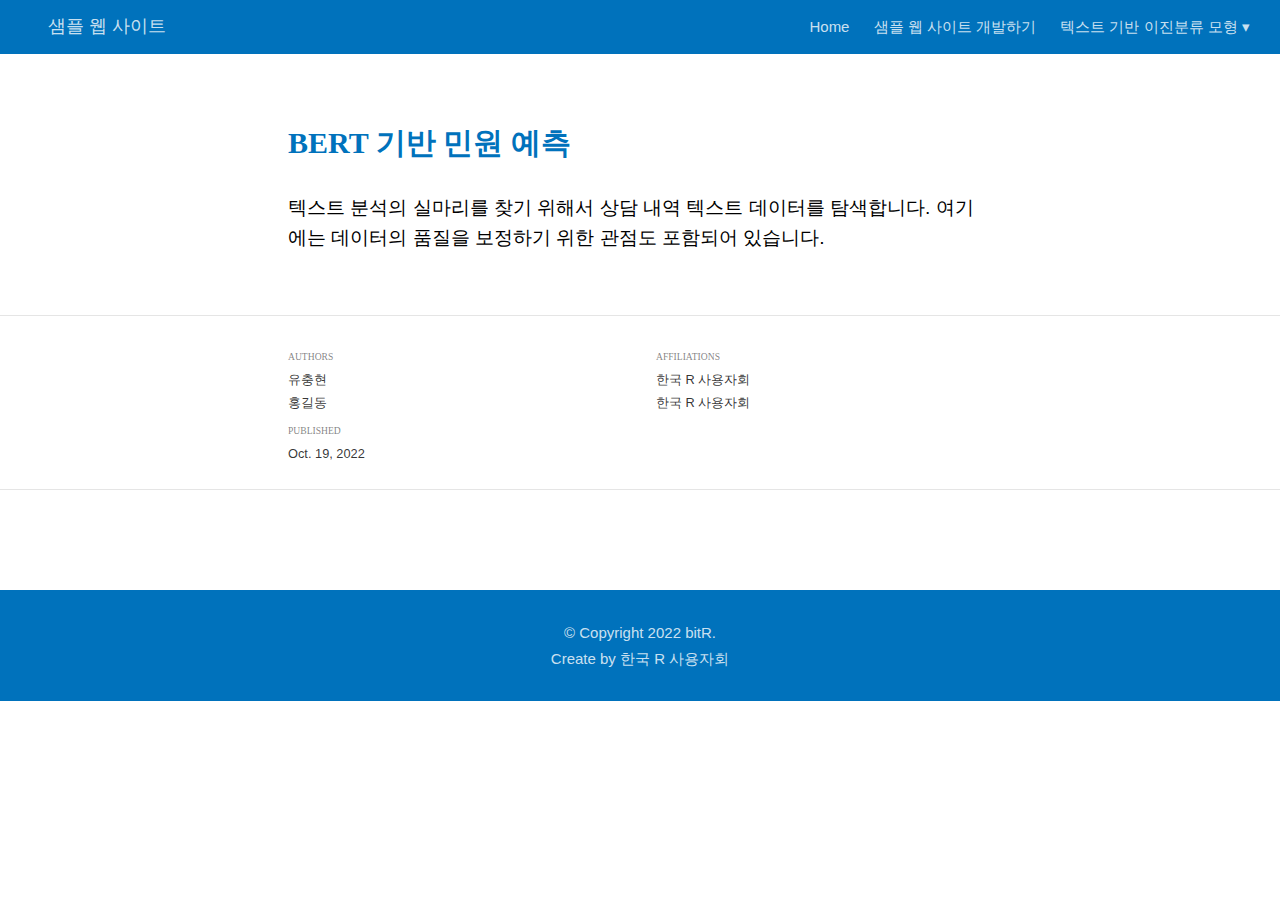
==== docs/classifier_bert.html @ 185b5b96 "change" ====
<!DOCTYPE html>

<html xmlns="http://www.w3.org/1999/xhtml" lang="" xml:lang="">

<head>
  <meta charset="utf-8"/>
  <meta name="viewport" content="width=device-width, initial-scale=1"/>
  <meta http-equiv="X-UA-Compatible" content="IE=Edge,chrome=1"/>
  <meta name="generator" content="distill" />

  <style type="text/css">
  /* Hide doc at startup (prevent jankiness while JS renders/transforms) */
  body {
    visibility: hidden;
  }
  </style>

 <!--radix_placeholder_import_source-->
 <!--/radix_placeholder_import_source-->

<style type="text/css">code{white-space: pre;}</style>
<style type="text/css" data-origin="pandoc">
pre > code.sourceCode { white-space: pre; position: relative; }
pre > code.sourceCode > span { display: inline-block; line-height: 1.25; }
pre > code.sourceCode > span:empty { height: 1.2em; }
.sourceCode { overflow: visible; }
code.sourceCode > span { color: inherit; text-decoration: inherit; }
div.sourceCode { margin: 1em 0; }
pre.sourceCode { margin: 0; }
@media screen {
div.sourceCode { overflow: auto; }
}
@media print {
pre > code.sourceCode { white-space: pre-wrap; }
pre > code.sourceCode > span { text-indent: -5em; padding-left: 5em; }
}
pre.numberSource code
  { counter-reset: source-line 0; }
pre.numberSource code > span
  { position: relative; left: -4em; counter-increment: source-line; }
pre.numberSource code > span > a:first-child::before
  { content: counter(source-line);
    position: relative; left: -1em; text-align: right; vertical-align: baseline;
    border: none; display: inline-block;
    -webkit-touch-callout: none; -webkit-user-select: none;
    -khtml-user-select: none; -moz-user-select: none;
    -ms-user-select: none; user-select: none;
    padding: 0 4px; width: 4em;
    color: #aaaaaa;
  }
pre.numberSource { margin-left: 3em; border-left: 1px solid #aaaaaa;  padding-left: 4px; }
div.sourceCode
  { color: #00769e; background-color: #f1f3f5; }
@media screen {
pre > code.sourceCode > span > a:first-child::before { text-decoration: underline; }
}
code span { color: #00769e; } /* Normal */
code span.al { color: #ad0000; } /* Alert */
code span.an { color: #5e5e5e; } /* Annotation */
code span.at { color: #657422; } /* Attribute */
code span.bn { color: #ad0000; } /* BaseN */
code span.bu { } /* BuiltIn */
code span.cf { color: #00769e; } /* ControlFlow */
code span.ch { color: #20794d; } /* Char */
code span.cn { color: #8f5902; } /* Constant */
code span.co { color: #5e5e5e; } /* Comment */
code span.cv { color: #5e5e5e; font-style: italic; } /* CommentVar */
code span.do { color: #5e5e5e; font-style: italic; } /* Documentation */
code span.dt { color: #ad0000; } /* DataType */
code span.dv { color: #ad0000; } /* DecVal */
code span.er { color: #ad0000; } /* Error */
code span.ex { } /* Extension */
code span.fl { color: #ad0000; } /* Float */
code span.fu { color: #4758ab; } /* Function */
code span.im { } /* Import */
code span.in { color: #5e5e5e; } /* Information */
code span.kw { color: #00769e; } /* Keyword */
code span.op { color: #5e5e5e; } /* Operator */
code span.ot { color: #00769e; } /* Other */
code span.pp { color: #ad0000; } /* Preprocessor */
code span.sc { color: #5e5e5e; } /* SpecialChar */
code span.ss { color: #20794d; } /* SpecialString */
code span.st { color: #20794d; } /* String */
code span.va { color: #111111; } /* Variable */
code span.vs { color: #20794d; } /* VerbatimString */
code span.wa { color: #5e5e5e; font-style: italic; } /* Warning */
</style>


  <!--radix_placeholder_meta_tags-->
  <title>샘플 웹 사이트: BERT 기반 민원 예측</title>

  <meta property="description" itemprop="description" content="텍스트 분석의 실마리를 찾기 위해서 상담 내역 텍스트 데이터를 탐색합니다. 여기에는 데이터의 품질을 보정하기 위한 관점도 포함되어 있습니다."/>


  <!--  https://schema.org/Article -->
  <meta property="article:published" itemprop="datePublished" content="2022-10-20"/>
  <meta property="article:created" itemprop="dateCreated" content="2022-10-20"/>
  <meta name="article:author" content="유충현"/>
  <meta name="article:author" content="홍길동"/>

  <!--  https://developers.facebook.com/docs/sharing/webmasters#markup -->
  <meta property="og:title" content="샘플 웹 사이트: BERT 기반 민원 예측"/>
  <meta property="og:type" content="article"/>
  <meta property="og:description" content="텍스트 분석의 실마리를 찾기 위해서 상담 내역 텍스트 데이터를 탐색합니다. 여기에는 데이터의 품질을 보정하기 위한 관점도 포함되어 있습니다."/>
  <meta property="og:locale" content="en_US"/>
  <meta property="og:site_name" content="샘플 웹 사이트"/>

  <!--  https://dev.twitter.com/cards/types/summary -->
  <meta property="twitter:card" content="summary"/>
  <meta property="twitter:title" content="샘플 웹 사이트: BERT 기반 민원 예측"/>
  <meta property="twitter:description" content="텍스트 분석의 실마리를 찾기 위해서 상담 내역 텍스트 데이터를 탐색합니다. 여기에는 데이터의 품질을 보정하기 위한 관점도 포함되어 있습니다."/>

  <!--/radix_placeholder_meta_tags-->
  <!--radix_placeholder_rmarkdown_metadata-->

  <script type="text/json" id="radix-rmarkdown-metadata">
  {"type":"list","attributes":{"names":{"type":"character","attributes":{},"value":["title","description","author","date","output"]}},"value":[{"type":"character","attributes":{},"value":["BERT 기반 민원 예측"]},{"type":"character","attributes":{},"value":["텍스트 분석의 실마리를 찾기 위해서 상담 내역 텍스트 데이터를 탐색합니다. 여기에는 데이터의 품질을 보정하기 위한 관점도 포함되어 있습니다.\n"]},{"type":"list","attributes":{},"value":[{"type":"list","attributes":{"names":{"type":"character","attributes":{},"value":["name","url","affiliation","affiliation_url"]}},"value":[{"type":"character","attributes":{},"value":["유충현"]},{"type":"character","attributes":{},"value":["https://choonghyunryu.github.io/"]},{"type":"character","attributes":{},"value":["한국 R 사용자회"]},{"type":"character","attributes":{},"value":["https://www.hanwhalife.com/index.jsp"]}]},{"type":"list","attributes":{"names":{"type":"character","attributes":{},"value":["name","affiliation","affiliation_url"]}},"value":[{"type":"character","attributes":{},"value":["홍길동"]},{"type":"character","attributes":{},"value":["한국 R 사용자회"]},{"type":"character","attributes":{},"value":["https://www.hanwhalife.com/index.jsp"]}]}]},{"type":"character","attributes":{},"value":["2022-10-20"]},{"type":"list","attributes":{"names":{"type":"character","attributes":{},"value":["distill::distill_article"]}},"value":[{"type":"list","attributes":{"names":{"type":"character","attributes":{},"value":["toc","toc_depth"]}},"value":[{"type":"logical","attributes":{},"value":[true]},{"type":"integer","attributes":{},"value":[3]}]}]}]}
  </script>
  <!--/radix_placeholder_rmarkdown_metadata-->
  <!--radix_placeholder_navigation_in_header-->
  <meta name="distill:offset" content=""/>

  <script type="application/javascript">

    window.headroom_prevent_pin = false;

    window.document.addEventListener("DOMContentLoaded", function (event) {

      // initialize headroom for banner
      var header = $('header').get(0);
      var headerHeight = header.offsetHeight;
      var headroom = new Headroom(header, {
        tolerance: 5,
        onPin : function() {
          if (window.headroom_prevent_pin) {
            window.headroom_prevent_pin = false;
            headroom.unpin();
          }
        }
      });
      headroom.init();
      if(window.location.hash)
        headroom.unpin();
      $(header).addClass('headroom--transition');

      // offset scroll location for banner on hash change
      // (see: https://github.com/WickyNilliams/headroom.js/issues/38)
      window.addEventListener("hashchange", function(event) {
        window.scrollTo(0, window.pageYOffset - (headerHeight + 25));
      });

      // responsive menu
      $('.distill-site-header').each(function(i, val) {
        var topnav = $(this);
        var toggle = topnav.find('.nav-toggle');
        toggle.on('click', function() {
          topnav.toggleClass('responsive');
        });
      });

      // nav dropdowns
      $('.nav-dropbtn').click(function(e) {
        $(this).next('.nav-dropdown-content').toggleClass('nav-dropdown-active');
        $(this).parent().siblings('.nav-dropdown')
           .children('.nav-dropdown-content').removeClass('nav-dropdown-active');
      });
      $("body").click(function(e){
        $('.nav-dropdown-content').removeClass('nav-dropdown-active');
      });
      $(".nav-dropdown").click(function(e){
        e.stopPropagation();
      });
    });
  </script>

  <style type="text/css">

  /* Theme (user-documented overrideables for nav appearance) */

  .distill-site-nav {
    color: rgba(255, 255, 255, 0.8);
    background-color: #0F2E3D;
    font-size: 15px;
    font-weight: 300;
  }

  .distill-site-nav a {
    color: inherit;
    text-decoration: none;
  }

  .distill-site-nav a:hover {
    color: white;
  }

  @media print {
    .distill-site-nav {
      display: none;
    }
  }

  .distill-site-header {

  }

  .distill-site-footer {

  }


  /* Site Header */

  .distill-site-header {
    width: 100%;
    box-sizing: border-box;
    z-index: 3;
  }

  .distill-site-header .nav-left {
    display: inline-block;
    margin-left: 8px;
  }

  @media screen and (max-width: 768px) {
    .distill-site-header .nav-left {
      margin-left: 0;
    }
  }


  .distill-site-header .nav-right {
    float: right;
    margin-right: 8px;
  }

  .distill-site-header a,
  .distill-site-header .title {
    display: inline-block;
    text-align: center;
    padding: 14px 10px 14px 10px;
  }

  .distill-site-header .title {
    font-size: 18px;
    min-width: 150px;
  }

  .distill-site-header .logo {
    padding: 0;
  }

  .distill-site-header .logo img {
    display: none;
    max-height: 20px;
    width: auto;
    margin-bottom: -4px;
  }

  .distill-site-header .nav-image img {
    max-height: 18px;
    width: auto;
    display: inline-block;
    margin-bottom: -3px;
  }



  @media screen and (min-width: 1000px) {
    .distill-site-header .logo img {
      display: inline-block;
    }
    .distill-site-header .nav-left {
      margin-left: 20px;
    }
    .distill-site-header .nav-right {
      margin-right: 20px;
    }
    .distill-site-header .title {
      padding-left: 12px;
    }
  }


  .distill-site-header .nav-toggle {
    display: none;
  }

  .nav-dropdown {
    display: inline-block;
    position: relative;
  }

  .nav-dropdown .nav-dropbtn {
    border: none;
    outline: none;
    color: rgba(255, 255, 255, 0.8);
    padding: 16px 10px;
    background-color: transparent;
    font-family: inherit;
    font-size: inherit;
    font-weight: inherit;
    margin: 0;
    margin-top: 1px;
    z-index: 2;
  }

  .nav-dropdown-content {
    display: none;
    position: absolute;
    background-color: white;
    min-width: 200px;
    border: 1px solid rgba(0,0,0,0.15);
    border-radius: 4px;
    box-shadow: 0px 8px 16px 0px rgba(0,0,0,0.1);
    z-index: 1;
    margin-top: 2px;
    white-space: nowrap;
    padding-top: 4px;
    padding-bottom: 4px;
  }

  .nav-dropdown-content hr {
    margin-top: 4px;
    margin-bottom: 4px;
    border: none;
    border-bottom: 1px solid rgba(0, 0, 0, 0.1);
  }

  .nav-dropdown-active {
    display: block;
  }

  .nav-dropdown-content a, .nav-dropdown-content .nav-dropdown-header {
    color: black;
    padding: 6px 24px;
    text-decoration: none;
    display: block;
    text-align: left;
  }

  .nav-dropdown-content .nav-dropdown-header {
    display: block;
    padding: 5px 24px;
    padding-bottom: 0;
    text-transform: uppercase;
    font-size: 14px;
    color: #999999;
    white-space: nowrap;
  }

  .nav-dropdown:hover .nav-dropbtn {
    color: white;
  }

  .nav-dropdown-content a:hover {
    background-color: #ddd;
    color: black;
  }

  .nav-right .nav-dropdown-content {
    margin-left: -45%;
    right: 0;
  }

  @media screen and (max-width: 768px) {
    .distill-site-header a, .distill-site-header .nav-dropdown  {display: none;}
    .distill-site-header a.nav-toggle {
      float: right;
      display: block;
    }
    .distill-site-header .title {
      margin-left: 0;
    }
    .distill-site-header .nav-right {
      margin-right: 0;
    }
    .distill-site-header {
      overflow: hidden;
    }
    .nav-right .nav-dropdown-content {
      margin-left: 0;
    }
  }


  @media screen and (max-width: 768px) {
    .distill-site-header.responsive {position: relative; min-height: 500px; }
    .distill-site-header.responsive a.nav-toggle {
      position: absolute;
      right: 0;
      top: 0;
    }
    .distill-site-header.responsive a,
    .distill-site-header.responsive .nav-dropdown {
      display: block;
      text-align: left;
    }
    .distill-site-header.responsive .nav-left,
    .distill-site-header.responsive .nav-right {
      width: 100%;
    }
    .distill-site-header.responsive .nav-dropdown {float: none;}
    .distill-site-header.responsive .nav-dropdown-content {position: relative;}
    .distill-site-header.responsive .nav-dropdown .nav-dropbtn {
      display: block;
      width: 100%;
      text-align: left;
    }
  }

  /* Site Footer */

  .distill-site-footer {
    width: 100%;
    overflow: hidden;
    box-sizing: border-box;
    z-index: 3;
    margin-top: 30px;
    padding-top: 30px;
    padding-bottom: 30px;
    text-align: center;
  }

  /* Headroom */

  d-title {
    padding-top: 6rem;
  }

  @media print {
    d-title {
      padding-top: 4rem;
    }
  }

  .headroom {
    z-index: 1000;
    position: fixed;
    top: 0;
    left: 0;
    right: 0;
  }

  .headroom--transition {
    transition: all .4s ease-in-out;
  }

  .headroom--unpinned {
    top: -100px;
  }

  .headroom--pinned {
    top: 0;
  }

  /* adjust viewport for navbar height */
  /* helps vertically center bootstrap (non-distill) content */
  .min-vh-100 {
    min-height: calc(100vh - 100px) !important;
  }

  </style>

  <script src="site_libs/jquery-3.6.0/jquery-3.6.0.min.js"></script>
  <link href="site_libs/font-awesome-5.1.0/css/all.css" rel="stylesheet"/>
  <link href="site_libs/font-awesome-5.1.0/css/v4-shims.css" rel="stylesheet"/>
  <script src="site_libs/headroom-0.9.4/headroom.min.js"></script>
  <script src="site_libs/autocomplete-0.37.1/autocomplete.min.js"></script>
  <script src="site_libs/fuse-6.4.1/fuse.min.js"></script>

  <script type="application/javascript">

  function getMeta(metaName) {
    var metas = document.getElementsByTagName('meta');
    for (let i = 0; i < metas.length; i++) {
      if (metas[i].getAttribute('name') === metaName) {
        return metas[i].getAttribute('content');
      }
    }
    return '';
  }

  function offsetURL(url) {
    var offset = getMeta('distill:offset');
    return offset ? offset + '/' + url : url;
  }

  function createFuseIndex() {

    // create fuse index
    var options = {
      keys: [
        { name: 'title', weight: 20 },
        { name: 'categories', weight: 15 },
        { name: 'description', weight: 10 },
        { name: 'contents', weight: 5 },
      ],
      ignoreLocation: true,
      threshold: 0
    };
    var fuse = new window.Fuse([], options);

    // fetch the main search.json
    return fetch(offsetURL('search.json'))
      .then(function(response) {
        if (response.status == 200) {
          return response.json().then(function(json) {
            // index main articles
            json.articles.forEach(function(article) {
              fuse.add(article);
            });
            // download collections and index their articles
            return Promise.all(json.collections.map(function(collection) {
              return fetch(offsetURL(collection)).then(function(response) {
                if (response.status === 200) {
                  return response.json().then(function(articles) {
                    articles.forEach(function(article) {
                      fuse.add(article);
                    });
                  })
                } else {
                  return Promise.reject(
                    new Error('Unexpected status from search index request: ' +
                              response.status)
                  );
                }
              });
            })).then(function() {
              return fuse;
            });
          });

        } else {
          return Promise.reject(
            new Error('Unexpected status from search index request: ' +
                        response.status)
          );
        }
      });
  }

  window.document.addEventListener("DOMContentLoaded", function (event) {

    // get search element (bail if we don't have one)
    var searchEl = window.document.getElementById('distill-search');
    if (!searchEl)
      return;

    createFuseIndex()
      .then(function(fuse) {

        // make search box visible
        searchEl.classList.remove('hidden');

        // initialize autocomplete
        var options = {
          autoselect: true,
          hint: false,
          minLength: 2,
        };
        window.autocomplete(searchEl, options, [{
          source: function(query, callback) {
            const searchOptions = {
              isCaseSensitive: false,
              shouldSort: true,
              minMatchCharLength: 2,
              limit: 10,
            };
            var results = fuse.search(query, searchOptions);
            callback(results
              .map(function(result) { return result.item; })
            );
          },
          templates: {
            suggestion: function(suggestion) {
              var img = suggestion.preview && Object.keys(suggestion.preview).length > 0
                ? `<img src="${offsetURL(suggestion.preview)}"</img>`
                : '';
              var html = `
                <div class="search-item">
                  <h3>${suggestion.title}</h3>
                  <div class="search-item-description">
                    ${suggestion.description || ''}
                  </div>
                  <div class="search-item-preview">
                    ${img}
                  </div>
                </div>
              `;
              return html;
            }
          }
        }]).on('autocomplete:selected', function(event, suggestion) {
          window.location.href = offsetURL(suggestion.path);
        });
        // remove inline display style on autocompleter (we want to
        // manage responsive display via css)
        $('.algolia-autocomplete').css("display", "");
      })
      .catch(function(error) {
        console.log(error);
      });

  });

  </script>

  <style type="text/css">

  .nav-search {
    font-size: x-small;
  }

  /* Algolioa Autocomplete */

  .algolia-autocomplete {
    display: inline-block;
    margin-left: 10px;
    vertical-align: sub;
    background-color: white;
    color: black;
    padding: 6px;
    padding-top: 8px;
    padding-bottom: 0;
    border-radius: 6px;
    border: 1px #0F2E3D solid;
    width: 180px;
  }


  @media screen and (max-width: 768px) {
    .distill-site-nav .algolia-autocomplete {
      display: none;
      visibility: hidden;
    }
    .distill-site-nav.responsive .algolia-autocomplete {
      display: inline-block;
      visibility: visible;
    }
    .distill-site-nav.responsive .algolia-autocomplete .aa-dropdown-menu {
      margin-left: 0;
      width: 400px;
      max-height: 400px;
    }
  }

  .algolia-autocomplete .aa-input, .algolia-autocomplete .aa-hint {
    width: 90%;
    outline: none;
    border: none;
  }

  .algolia-autocomplete .aa-hint {
    color: #999;
  }
  .algolia-autocomplete .aa-dropdown-menu {
    width: 550px;
    max-height: 70vh;
    overflow-x: visible;
    overflow-y: scroll;
    padding: 5px;
    margin-top: 3px;
    margin-left: -150px;
    background-color: #fff;
    border-radius: 5px;
    border: 1px solid #999;
    border-top: none;
  }

  .algolia-autocomplete .aa-dropdown-menu .aa-suggestion {
    cursor: pointer;
    padding: 5px 4px;
    border-bottom: 1px solid #eee;
  }

  .algolia-autocomplete .aa-dropdown-menu .aa-suggestion:last-of-type {
    border-bottom: none;
    margin-bottom: 2px;
  }

  .algolia-autocomplete .aa-dropdown-menu .aa-suggestion .search-item {
    overflow: hidden;
    font-size: 0.8em;
    line-height: 1.4em;
  }

  .algolia-autocomplete .aa-dropdown-menu .aa-suggestion .search-item h3 {
    font-size: 1rem;
    margin-block-start: 0;
    margin-block-end: 5px;
  }

  .algolia-autocomplete .aa-dropdown-menu .aa-suggestion .search-item-description {
    display: inline-block;
    overflow: hidden;
    height: 2.8em;
    width: 80%;
    margin-right: 4%;
  }

  .algolia-autocomplete .aa-dropdown-menu .aa-suggestion .search-item-preview {
    display: inline-block;
    width: 15%;
  }

  .algolia-autocomplete .aa-dropdown-menu .aa-suggestion .search-item-preview img {
    height: 3em;
    width: auto;
    display: none;
  }

  .algolia-autocomplete .aa-dropdown-menu .aa-suggestion .search-item-preview img[src] {
    display: initial;
  }

  .algolia-autocomplete .aa-dropdown-menu .aa-suggestion.aa-cursor {
    background-color: #eee;
  }
  .algolia-autocomplete .aa-dropdown-menu .aa-suggestion em {
    font-weight: bold;
    font-style: normal;
  }

  </style>


  <!--/radix_placeholder_navigation_in_header-->
  <!--radix_placeholder_distill-->

  <style type="text/css">

  body {
    background-color: white;
  }

  .pandoc-table {
    width: 100%;
  }

  .pandoc-table>caption {
    margin-bottom: 10px;
  }

  .pandoc-table th:not([align]) {
    text-align: left;
  }

  .pagedtable-footer {
    font-size: 15px;
  }

  d-byline .byline {
    grid-template-columns: 2fr 2fr;
  }

  d-byline .byline h3 {
    margin-block-start: 1.5em;
  }

  d-byline .byline .authors-affiliations h3 {
    margin-block-start: 0.5em;
  }

  .authors-affiliations .orcid-id {
    width: 16px;
    height:16px;
    margin-left: 4px;
    margin-right: 4px;
    vertical-align: middle;
    padding-bottom: 2px;
  }

  d-title .dt-tags {
    margin-top: 1em;
    grid-column: text;
  }

  .dt-tags .dt-tag {
    text-decoration: none;
    display: inline-block;
    color: rgba(0,0,0,0.6);
    padding: 0em 0.4em;
    margin-right: 0.5em;
    margin-bottom: 0.4em;
    font-size: 70%;
    border: 1px solid rgba(0,0,0,0.2);
    border-radius: 3px;
    text-transform: uppercase;
    font-weight: 500;
  }

  d-article table.gt_table td,
  d-article table.gt_table th {
    border-bottom: none;
    font-size: 100%;
  }

  .html-widget {
    margin-bottom: 2.0em;
  }

  .l-screen-inset {
    padding-right: 16px;
  }

  .l-screen .caption {
    margin-left: 10px;
  }

  .shaded {
    background: rgb(247, 247, 247);
    padding-top: 20px;
    padding-bottom: 20px;
    border-top: 1px solid rgba(0, 0, 0, 0.1);
    border-bottom: 1px solid rgba(0, 0, 0, 0.1);
  }

  .shaded .html-widget {
    margin-bottom: 0;
    border: 1px solid rgba(0, 0, 0, 0.1);
  }

  .shaded .shaded-content {
    background: white;
  }

  .text-output {
    margin-top: 0;
    line-height: 1.5em;
  }

  .hidden {
    display: none !important;
  }

  d-article {
    padding-top: 2.5rem;
    padding-bottom: 30px;
  }

  d-appendix {
    padding-top: 30px;
  }

  d-article>p>img {
    width: 100%;
  }

  d-article h2 {
    margin: 1rem 0 1.5rem 0;
  }

  d-article h3 {
    margin-top: 1.5rem;
  }

  d-article iframe {
    border: 1px solid rgba(0, 0, 0, 0.1);
    margin-bottom: 2.0em;
    width: 100%;
  }

  /* Tweak code blocks */

  d-article div.sourceCode code,
  d-article pre code {
    font-family: Consolas, Monaco, 'Andale Mono', 'Ubuntu Mono', monospace;
  }

  d-article pre,
  d-article div.sourceCode,
  d-article div.sourceCode pre {
    overflow: auto;
  }

  d-article div.sourceCode {
    background-color: white;
  }

  d-article div.sourceCode pre {
    padding-left: 10px;
    font-size: 12px;
    border-left: 2px solid rgba(0,0,0,0.1);
  }

  d-article pre {
    font-size: 12px;
    color: black;
    background: none;
    margin-top: 0;
    text-align: left;
    white-space: pre;
    word-spacing: normal;
    word-break: normal;
    word-wrap: normal;
    line-height: 1.5;

    -moz-tab-size: 4;
    -o-tab-size: 4;
    tab-size: 4;

    -webkit-hyphens: none;
    -moz-hyphens: none;
    -ms-hyphens: none;
    hyphens: none;
  }

  d-article pre a {
    border-bottom: none;
  }

  d-article pre a:hover {
    border-bottom: none;
    text-decoration: underline;
  }

  d-article details {
    grid-column: text;
    margin-bottom: 0.8em;
  }

  @media(min-width: 768px) {

  d-article pre,
  d-article div.sourceCode,
  d-article div.sourceCode pre {
    overflow: visible !important;
  }

  d-article div.sourceCode pre {
    padding-left: 18px;
    font-size: 14px;
  }

  d-article pre {
    font-size: 14px;
  }

  }

  figure img.external {
    background: white;
    border: 1px solid rgba(0, 0, 0, 0.1);
    box-shadow: 0 1px 8px rgba(0, 0, 0, 0.1);
    padding: 18px;
    box-sizing: border-box;
  }

  /* CSS for d-contents */

  .d-contents {
    grid-column: text;
    color: rgba(0,0,0,0.8);
    font-size: 0.9em;
    padding-bottom: 1em;
    margin-bottom: 1em;
    padding-bottom: 0.5em;
    margin-bottom: 1em;
    padding-left: 0.25em;
    justify-self: start;
  }

  @media(min-width: 1000px) {
    .d-contents.d-contents-float {
      height: 0;
      grid-column-start: 1;
      grid-column-end: 4;
      justify-self: center;
      padding-right: 3em;
      padding-left: 2em;
    }
  }

  .d-contents nav h3 {
    font-size: 18px;
    margin-top: 0;
    margin-bottom: 1em;
  }

  .d-contents li {
    list-style-type: none
  }

  .d-contents nav > ul {
    padding-left: 0;
  }

  .d-contents ul {
    padding-left: 1em
  }

  .d-contents nav ul li {
    margin-top: 0.6em;
    margin-bottom: 0.2em;
  }

  .d-contents nav a {
    font-size: 13px;
    border-bottom: none;
    text-decoration: none
    color: rgba(0, 0, 0, 0.8);
  }

  .d-contents nav a:hover {
    text-decoration: underline solid rgba(0, 0, 0, 0.6)
  }

  .d-contents nav > ul > li > a {
    font-weight: 600;
  }

  .d-contents nav > ul > li > ul {
    font-weight: inherit;
  }

  .d-contents nav > ul > li > ul > li {
    margin-top: 0.2em;
  }


  .d-contents nav ul {
    margin-top: 0;
    margin-bottom: 0.25em;
  }

  .d-article-with-toc h2:nth-child(2) {
    margin-top: 0;
  }


  /* Figure */

  .figure {
    position: relative;
    margin-bottom: 2.5em;
    margin-top: 1.5em;
  }

  .figure .caption {
    color: rgba(0, 0, 0, 0.6);
    font-size: 12px;
    line-height: 1.5em;
  }

  .figure img.external {
    background: white;
    border: 1px solid rgba(0, 0, 0, 0.1);
    box-shadow: 0 1px 8px rgba(0, 0, 0, 0.1);
    padding: 18px;
    box-sizing: border-box;
  }

  .figure .caption a {
    color: rgba(0, 0, 0, 0.6);
  }

  .figure .caption b,
  .figure .caption strong, {
    font-weight: 600;
    color: rgba(0, 0, 0, 1.0);
  }

  /* Citations */

  d-article .citation {
    color: inherit;
    cursor: inherit;
  }

  div.hanging-indent{
    margin-left: 1em; text-indent: -1em;
  }

  /* Citation hover box */

  .tippy-box[data-theme~=light-border] {
    background-color: rgba(250, 250, 250, 0.95);
  }

  .tippy-content > p {
    margin-bottom: 0;
    padding: 2px;
  }


  /* Tweak 1000px media break to show more text */

  @media(min-width: 1000px) {
    .base-grid,
    distill-header,
    d-title,
    d-abstract,
    d-article,
    d-appendix,
    distill-appendix,
    d-byline,
    d-footnote-list,
    d-citation-list,
    distill-footer {
      grid-template-columns: [screen-start] 1fr [page-start kicker-start] 80px [middle-start] 50px [text-start kicker-end] 65px 65px 65px 65px 65px 65px 65px 65px [text-end gutter-start] 65px [middle-end] 65px [page-end gutter-end] 1fr [screen-end];
      grid-column-gap: 16px;
    }

    .grid {
      grid-column-gap: 16px;
    }

    d-article {
      font-size: 1.06rem;
      line-height: 1.7em;
    }
    figure .caption, .figure .caption, figure figcaption {
      font-size: 13px;
    }
  }

  @media(min-width: 1180px) {
    .base-grid,
    distill-header,
    d-title,
    d-abstract,
    d-article,
    d-appendix,
    distill-appendix,
    d-byline,
    d-footnote-list,
    d-citation-list,
    distill-footer {
      grid-template-columns: [screen-start] 1fr [page-start kicker-start] 60px [middle-start] 60px [text-start kicker-end] 60px 60px 60px 60px 60px 60px 60px 60px [text-end gutter-start] 60px [middle-end] 60px [page-end gutter-end] 1fr [screen-end];
      grid-column-gap: 32px;
    }

    .grid {
      grid-column-gap: 32px;
    }
  }


  /* Get the citation styles for the appendix (not auto-injected on render since
     we do our own rendering of the citation appendix) */

  d-appendix .citation-appendix,
  .d-appendix .citation-appendix {
    font-size: 11px;
    line-height: 15px;
    border-left: 1px solid rgba(0, 0, 0, 0.1);
    padding-left: 18px;
    border: 1px solid rgba(0,0,0,0.1);
    background: rgba(0, 0, 0, 0.02);
    padding: 10px 18px;
    border-radius: 3px;
    color: rgba(150, 150, 150, 1);
    overflow: hidden;
    margin-top: -12px;
    white-space: pre-wrap;
    word-wrap: break-word;
  }

  /* Include appendix styles here so they can be overridden */

  d-appendix {
    contain: layout style;
    font-size: 0.8em;
    line-height: 1.7em;
    margin-top: 60px;
    margin-bottom: 0;
    border-top: 1px solid rgba(0, 0, 0, 0.1);
    color: rgba(0,0,0,0.5);
    padding-top: 60px;
    padding-bottom: 48px;
  }

  d-appendix h3 {
    grid-column: page-start / text-start;
    font-size: 15px;
    font-weight: 500;
    margin-top: 1em;
    margin-bottom: 0;
    color: rgba(0,0,0,0.65);
  }

  d-appendix h3 + * {
    margin-top: 1em;
  }

  d-appendix ol {
    padding: 0 0 0 15px;
  }

  @media (min-width: 768px) {
    d-appendix ol {
      padding: 0 0 0 30px;
      margin-left: -30px;
    }
  }

  d-appendix li {
    margin-bottom: 1em;
  }

  d-appendix a {
    color: rgba(0, 0, 0, 0.6);
  }

  d-appendix > * {
    grid-column: text;
  }

  d-appendix > d-footnote-list,
  d-appendix > d-citation-list,
  d-appendix > distill-appendix {
    grid-column: screen;
  }

  /* Include footnote styles here so they can be overridden */

  d-footnote-list {
    contain: layout style;
  }

  d-footnote-list > * {
    grid-column: text;
  }

  d-footnote-list a.footnote-backlink {
    color: rgba(0,0,0,0.3);
    padding-left: 0.5em;
  }



  /* Anchor.js */

  .anchorjs-link {
    /*transition: all .25s linear; */
    text-decoration: none;
    border-bottom: none;
  }
  *:hover > .anchorjs-link {
    margin-left: -1.125em !important;
    text-decoration: none;
    border-bottom: none;
  }

  /* Social footer */

  .social_footer {
    margin-top: 30px;
    margin-bottom: 0;
    color: rgba(0,0,0,0.67);
  }

  .disqus-comments {
    margin-right: 30px;
  }

  .disqus-comment-count {
    border-bottom: 1px solid rgba(0, 0, 0, 0.4);
    cursor: pointer;
  }

  #disqus_thread {
    margin-top: 30px;
  }

  .article-sharing a {
    border-bottom: none;
    margin-right: 8px;
  }

  .article-sharing a:hover {
    border-bottom: none;
  }

  .sidebar-section.subscribe {
    font-size: 12px;
    line-height: 1.6em;
  }

  .subscribe p {
    margin-bottom: 0.5em;
  }


  .article-footer .subscribe {
    font-size: 15px;
    margin-top: 45px;
  }


  .sidebar-section.custom {
    font-size: 12px;
    line-height: 1.6em;
  }

  .custom p {
    margin-bottom: 0.5em;
  }

  /* Styles for listing layout (hide title) */
  .layout-listing d-title, .layout-listing .d-title {
    display: none;
  }

  /* Styles for posts lists (not auto-injected) */


  .posts-with-sidebar {
    padding-left: 45px;
    padding-right: 45px;
  }

  .posts-list .description h2,
  .posts-list .description p {
    font-family: -apple-system, BlinkMacSystemFont, "Segoe UI", Roboto, Oxygen, Ubuntu, Cantarell, "Fira Sans", "Droid Sans", "Helvetica Neue", Arial, sans-serif;
  }

  .posts-list .description h2 {
    font-weight: 700;
    border-bottom: none;
    padding-bottom: 0;
  }

  .posts-list h2.post-tag {
    border-bottom: 1px solid rgba(0, 0, 0, 0.2);
    padding-bottom: 12px;
  }
  .posts-list {
    margin-top: 60px;
    margin-bottom: 24px;
  }

  .posts-list .post-preview {
    text-decoration: none;
    overflow: hidden;
    display: block;
    border-bottom: 1px solid rgba(0, 0, 0, 0.1);
    padding: 24px 0;
  }

  .post-preview-last {
    border-bottom: none !important;
  }

  .posts-list .posts-list-caption {
    grid-column: screen;
    font-weight: 400;
  }

  .posts-list .post-preview h2 {
    margin: 0 0 6px 0;
    line-height: 1.2em;
    font-style: normal;
    font-size: 24px;
  }

  .posts-list .post-preview p {
    margin: 0 0 12px 0;
    line-height: 1.4em;
    font-size: 16px;
  }

  .posts-list .post-preview .thumbnail {
    box-sizing: border-box;
    margin-bottom: 24px;
    position: relative;
    max-width: 500px;
  }
  .posts-list .post-preview img {
    width: 100%;
    display: block;
  }

  .posts-list .metadata {
    font-size: 12px;
    line-height: 1.4em;
    margin-bottom: 18px;
  }

  .posts-list .metadata > * {
    display: inline-block;
  }

  .posts-list .metadata .publishedDate {
    margin-right: 2em;
  }

  .posts-list .metadata .dt-authors {
    display: block;
    margin-top: 0.3em;
    margin-right: 2em;
  }

  .posts-list .dt-tags {
    display: block;
    line-height: 1em;
  }

  .posts-list .dt-tags .dt-tag {
    display: inline-block;
    color: rgba(0,0,0,0.6);
    padding: 0.3em 0.4em;
    margin-right: 0.2em;
    margin-bottom: 0.4em;
    font-size: 60%;
    border: 1px solid rgba(0,0,0,0.2);
    border-radius: 3px;
    text-transform: uppercase;
    font-weight: 500;
  }

  .posts-list img {
    opacity: 1;
  }

  .posts-list img[data-src] {
    opacity: 0;
  }

  .posts-more {
    clear: both;
  }


  .posts-sidebar {
    font-size: 16px;
  }

  .posts-sidebar h3 {
    font-size: 16px;
    margin-top: 0;
    margin-bottom: 0.5em;
    font-weight: 400;
    text-transform: uppercase;
  }

  .sidebar-section {
    margin-bottom: 30px;
  }

  .categories ul {
    list-style-type: none;
    margin: 0;
    padding: 0;
  }

  .categories li {
    color: rgba(0, 0, 0, 0.8);
    margin-bottom: 0;
  }

  .categories li>a {
    border-bottom: none;
  }

  .categories li>a:hover {
    border-bottom: 1px solid rgba(0, 0, 0, 0.4);
  }

  .categories .active {
    font-weight: 600;
  }

  .categories .category-count {
    color: rgba(0, 0, 0, 0.4);
  }


  @media(min-width: 768px) {
    .posts-list .post-preview h2 {
      font-size: 26px;
    }
    .posts-list .post-preview .thumbnail {
      float: right;
      width: 30%;
      margin-bottom: 0;
    }
    .posts-list .post-preview .description {
      float: left;
      width: 45%;
    }
    .posts-list .post-preview .metadata {
      float: left;
      width: 20%;
      margin-top: 8px;
    }
    .posts-list .post-preview p {
      margin: 0 0 12px 0;
      line-height: 1.5em;
      font-size: 16px;
    }
    .posts-with-sidebar .posts-list {
      float: left;
      width: 75%;
    }
    .posts-with-sidebar .posts-sidebar {
      float: right;
      width: 20%;
      margin-top: 60px;
      padding-top: 24px;
      padding-bottom: 24px;
    }
  }


  /* Improve display for browsers without grid (IE/Edge <= 15) */

  .downlevel {
    line-height: 1.6em;
    font-family: -apple-system, BlinkMacSystemFont, "Segoe UI", Roboto, Oxygen, Ubuntu, Cantarell, "Fira Sans", "Droid Sans", "Helvetica Neue", Arial, sans-serif;
    margin: 0;
  }

  .downlevel .d-title {
    padding-top: 6rem;
    padding-bottom: 1.5rem;
  }

  .downlevel .d-title h1 {
    font-size: 50px;
    font-weight: 700;
    line-height: 1.1em;
    margin: 0 0 0.5rem;
  }

  .downlevel .d-title p {
    font-weight: 300;
    font-size: 1.2rem;
    line-height: 1.55em;
    margin-top: 0;
  }

  .downlevel .d-byline {
    padding-top: 0.8em;
    padding-bottom: 0.8em;
    font-size: 0.8rem;
    line-height: 1.8em;
  }

  .downlevel .section-separator {
    border: none;
    border-top: 1px solid rgba(0, 0, 0, 0.1);
  }

  .downlevel .d-article {
    font-size: 1.06rem;
    line-height: 1.7em;
    padding-top: 1rem;
    padding-bottom: 2rem;
  }


  .downlevel .d-appendix {
    padding-left: 0;
    padding-right: 0;
    max-width: none;
    font-size: 0.8em;
    line-height: 1.7em;
    margin-bottom: 0;
    color: rgba(0,0,0,0.5);
    padding-top: 40px;
    padding-bottom: 48px;
  }

  .downlevel .footnotes ol {
    padding-left: 13px;
  }

  .downlevel .base-grid,
  .downlevel .distill-header,
  .downlevel .d-title,
  .downlevel .d-abstract,
  .downlevel .d-article,
  .downlevel .d-appendix,
  .downlevel .distill-appendix,
  .downlevel .d-byline,
  .downlevel .d-footnote-list,
  .downlevel .d-citation-list,
  .downlevel .distill-footer,
  .downlevel .appendix-bottom,
  .downlevel .posts-container {
    padding-left: 40px;
    padding-right: 40px;
  }

  @media(min-width: 768px) {
    .downlevel .base-grid,
    .downlevel .distill-header,
    .downlevel .d-title,
    .downlevel .d-abstract,
    .downlevel .d-article,
    .downlevel .d-appendix,
    .downlevel .distill-appendix,
    .downlevel .d-byline,
    .downlevel .d-footnote-list,
    .downlevel .d-citation-list,
    .downlevel .distill-footer,
    .downlevel .appendix-bottom,
    .downlevel .posts-container {
    padding-left: 150px;
    padding-right: 150px;
    max-width: 900px;
  }
  }

  .downlevel pre code {
    display: block;
    border-left: 2px solid rgba(0, 0, 0, .1);
    padding: 0 0 0 20px;
    font-size: 14px;
  }

  .downlevel code, .downlevel pre {
    color: black;
    background: none;
    font-family: Consolas, Monaco, 'Andale Mono', 'Ubuntu Mono', monospace;
    text-align: left;
    white-space: pre;
    word-spacing: normal;
    word-break: normal;
    word-wrap: normal;
    line-height: 1.5;

    -moz-tab-size: 4;
    -o-tab-size: 4;
    tab-size: 4;

    -webkit-hyphens: none;
    -moz-hyphens: none;
    -ms-hyphens: none;
    hyphens: none;
  }

  .downlevel .posts-list .post-preview {
    color: inherit;
  }



  </style>

  <script type="application/javascript">

  function is_downlevel_browser() {
    if (bowser.isUnsupportedBrowser({ msie: "12", msedge: "16"},
                                   window.navigator.userAgent)) {
      return true;
    } else {
      return window.load_distill_framework === undefined;
    }
  }

  // show body when load is complete
  function on_load_complete() {

    // add anchors
    if (window.anchors) {
      window.anchors.options.placement = 'left';
      window.anchors.add('d-article > h2, d-article > h3, d-article > h4, d-article > h5');
    }


    // set body to visible
    document.body.style.visibility = 'visible';

    // force redraw for leaflet widgets
    if (window.HTMLWidgets) {
      var maps = window.HTMLWidgets.findAll(".leaflet");
      $.each(maps, function(i, el) {
        var map = this.getMap();
        map.invalidateSize();
        map.eachLayer(function(layer) {
          if (layer instanceof L.TileLayer)
            layer.redraw();
        });
      });
    }

    // trigger 'shown' so htmlwidgets resize
    $('d-article').trigger('shown');
  }

  function init_distill() {

    init_common();

    // create front matter
    var front_matter = $('<d-front-matter></d-front-matter>');
    $('#distill-front-matter').wrap(front_matter);

    // create d-title
    $('.d-title').changeElementType('d-title');

    // create d-byline
    var byline = $('<d-byline></d-byline>');
    $('.d-byline').replaceWith(byline);

    // create d-article
    var article = $('<d-article></d-article>');
    $('.d-article').wrap(article).children().unwrap();

    // move posts container into article
    $('.posts-container').appendTo($('d-article'));

    // create d-appendix
    $('.d-appendix').changeElementType('d-appendix');

    // flag indicating that we have appendix items
    var appendix = $('.appendix-bottom').children('h3').length > 0;

    // replace footnotes with <d-footnote>
    $('.footnote-ref').each(function(i, val) {
      appendix = true;
      var href = $(this).attr('href');
      var id = href.replace('#', '');
      var fn = $('#' + id);
      var fn_p = $('#' + id + '>p');
      fn_p.find('.footnote-back').remove();
      var text = fn_p.html();
      var dtfn = $('<d-footnote></d-footnote>');
      dtfn.html(text);
      $(this).replaceWith(dtfn);
    });
    // remove footnotes
    $('.footnotes').remove();

    // move refs into #references-listing
    $('#references-listing').replaceWith($('#refs'));

    $('h1.appendix, h2.appendix').each(function(i, val) {
      $(this).changeElementType('h3');
    });
    $('h3.appendix').each(function(i, val) {
      var id = $(this).attr('id');
      $('.d-contents a[href="#' + id + '"]').parent().remove();
      appendix = true;
      $(this).nextUntil($('h1, h2, h3')).addBack().appendTo($('d-appendix'));
    });

    // show d-appendix if we have appendix content
    $("d-appendix").css('display', appendix ? 'grid' : 'none');

    // localize layout chunks to just output
    $('.layout-chunk').each(function(i, val) {

      // capture layout
      var layout = $(this).attr('data-layout');

      // apply layout to markdown level block elements
      var elements = $(this).children().not('details, div.sourceCode, pre, script');
      elements.each(function(i, el) {
        var layout_div = $('<div class="' + layout + '"></div>');
        if (layout_div.hasClass('shaded')) {
          var shaded_content = $('<div class="shaded-content"></div>');
          $(this).wrap(shaded_content);
          $(this).parent().wrap(layout_div);
        } else {
          $(this).wrap(layout_div);
        }
      });


      // unwrap the layout-chunk div
      $(this).children().unwrap();
    });

    // remove code block used to force  highlighting css
    $('.distill-force-highlighting-css').parent().remove();

    // remove empty line numbers inserted by pandoc when using a
    // custom syntax highlighting theme
    $('code.sourceCode a:empty').remove();

    // load distill framework
    load_distill_framework();

    // wait for window.distillRunlevel == 4 to do post processing
    function distill_post_process() {

      if (!window.distillRunlevel || window.distillRunlevel < 4)
        return;

      // hide author/affiliations entirely if we have no authors
      var front_matter = JSON.parse($("#distill-front-matter").html());
      var have_authors = front_matter.authors && front_matter.authors.length > 0;
      if (!have_authors)
        $('d-byline').addClass('hidden');

      // article with toc class
      $('.d-contents').parent().addClass('d-article-with-toc');

      // strip links that point to #
      $('.authors-affiliations').find('a[href="#"]').removeAttr('href');

      // add orcid ids
      $('.authors-affiliations').find('.author').each(function(i, el) {
        var orcid_id = front_matter.authors[i].orcidID;
        if (orcid_id) {
          var a = $('<a></a>');
          a.attr('href', 'https://orcid.org/' + orcid_id);
          var img = $('<img></img>');
          img.addClass('orcid-id');
          img.attr('alt', 'ORCID ID');
          img.attr('src','[data-uri]');
          a.append(img);
          $(this).append(a);
        }
      });

      // hide elements of author/affiliations grid that have no value
      function hide_byline_column(caption) {
        $('d-byline').find('h3:contains("' + caption + '")').parent().css('visibility', 'hidden');
      }

      // affiliations
      var have_affiliations = false;
      for (var i = 0; i<front_matter.authors.length; ++i) {
        var author = front_matter.authors[i];
        if (author.affiliation !== "&nbsp;") {
          have_affiliations = true;
          break;
        }
      }
      if (!have_affiliations)
        $('d-byline').find('h3:contains("Affiliations")').css('visibility', 'hidden');

      // published date
      if (!front_matter.publishedDate)
        hide_byline_column("Published");

      // document object identifier
      var doi = $('d-byline').find('h3:contains("DOI")');
      var doi_p = doi.next().empty();
      if (!front_matter.doi) {
        // if we have a citation and valid citationText then link to that
        if ($('#citation').length > 0 && front_matter.citationText) {
          doi.html('Citation');
          $('<a href="#citation"></a>')
            .text(front_matter.citationText)
            .appendTo(doi_p);
        } else {
          hide_byline_column("DOI");
        }
      } else {
        $('<a></a>')
           .attr('href', "https://doi.org/" + front_matter.doi)
           .html(front_matter.doi)
           .appendTo(doi_p);
      }

       // change plural form of authors/affiliations
      if (front_matter.authors.length === 1) {
        var grid = $('.authors-affiliations');
        grid.children('h3:contains("Authors")').text('Author');
        grid.children('h3:contains("Affiliations")').text('Affiliation');
      }

      // remove d-appendix and d-footnote-list local styles
      $('d-appendix > style:first-child').remove();
      $('d-footnote-list > style:first-child').remove();

      // move appendix-bottom entries to the bottom
      $('.appendix-bottom').appendTo('d-appendix').children().unwrap();
      $('.appendix-bottom').remove();

      // hoverable references
      $('span.citation[data-cites]').each(function() {
        const citeChild = $(this).children()[0]
        // Do not process if @xyz has been used without escaping and without bibliography activated
        // https://github.com/rstudio/distill/issues/466
        if (citeChild === undefined) return true

        if (citeChild.nodeName == "D-FOOTNOTE") {
          var fn = citeChild
          $(this).html(fn.shadowRoot.querySelector("sup"))
          $(this).id = fn.id
          fn.remove()
        }
        var refs = $(this).attr('data-cites').split(" ");
        var refHtml = refs.map(function(ref) {
          // Could use CSS.escape too here, we insure backward compatibility in navigator
          return "<p>" + $('div[id="ref-' + ref + '"]').html() + "</p>";
        }).join("\n");
        window.tippy(this, {
          allowHTML: true,
          content: refHtml,
          maxWidth: 500,
          interactive: true,
          interactiveBorder: 10,
          theme: 'light-border',
          placement: 'bottom-start'
        });
      });

      // fix footnotes in tables (#411)
      // replacing broken distill.pub feature
      $('table d-footnote').each(function() {
        // we replace internal showAtNode methode which is triggered when hovering a footnote
        this.hoverBox.showAtNode = function(node) {
          // ported from https://github.com/distillpub/template/pull/105/files
          calcOffset = function(elem) {
              let x = elem.offsetLeft;
              let y = elem.offsetTop;
              // Traverse upwards until an `absolute` element is found or `elem`
              // becomes null.
              while (elem = elem.offsetParent && elem.style.position != 'absolute') {
                  x += elem.offsetLeft;
                  y += elem.offsetTop;
              }

              return { left: x, top: y };
          }
          // https://developer.mozilla.org/en-US/docs/Web/API/HTMLElement/offsetTop
          const bbox = node.getBoundingClientRect();
          const offset = calcOffset(node);
          this.show([offset.left + bbox.width, offset.top + bbox.height]);
        }
      })

      // clear polling timer
      clearInterval(tid);

      // show body now that everything is ready
      on_load_complete();
    }

    var tid = setInterval(distill_post_process, 50);
    distill_post_process();

  }

  function init_downlevel() {

    init_common();

     // insert hr after d-title
    $('.d-title').after($('<hr class="section-separator"/>'));

    // check if we have authors
    var front_matter = JSON.parse($("#distill-front-matter").html());
    var have_authors = front_matter.authors && front_matter.authors.length > 0;

    // manage byline/border
    if (!have_authors)
      $('.d-byline').remove();
    $('.d-byline').after($('<hr class="section-separator"/>'));
    $('.d-byline a').remove();

    // remove toc
    $('.d-contents').remove();

    // move appendix elements
    $('h1.appendix, h2.appendix').each(function(i, val) {
      $(this).changeElementType('h3');
    });
    $('h3.appendix').each(function(i, val) {
      $(this).nextUntil($('h1, h2, h3')).addBack().appendTo($('.d-appendix'));
    });


    // inject headers into references and footnotes
    var refs_header = $('<h3></h3>');
    refs_header.text('References');
    $('#refs').prepend(refs_header);

    var footnotes_header = $('<h3></h3');
    footnotes_header.text('Footnotes');
    $('.footnotes').children('hr').first().replaceWith(footnotes_header);

    // move appendix-bottom entries to the bottom
    $('.appendix-bottom').appendTo('.d-appendix').children().unwrap();
    $('.appendix-bottom').remove();

    // remove appendix if it's empty
    if ($('.d-appendix').children().length === 0)
      $('.d-appendix').remove();

    // prepend separator above appendix
    $('.d-appendix').before($('<hr class="section-separator" style="clear: both"/>'));

    // trim code
    $('pre>code').each(function(i, val) {
      $(this).html($.trim($(this).html()));
    });

    // move posts-container right before article
    $('.posts-container').insertBefore($('.d-article'));

    $('body').addClass('downlevel');

    on_load_complete();
  }


  function init_common() {

    // jquery plugin to change element types
    (function($) {
      $.fn.changeElementType = function(newType) {
        var attrs = {};

        $.each(this[0].attributes, function(idx, attr) {
          attrs[attr.nodeName] = attr.nodeValue;
        });

        this.replaceWith(function() {
          return $("<" + newType + "/>", attrs).append($(this).contents());
        });
      };
    })(jQuery);

    // prevent underline for linked images
    $('a > img').parent().css({'border-bottom' : 'none'});

    // mark non-body figures created by knitr chunks as 100% width
    $('.layout-chunk').each(function(i, val) {
      var figures = $(this).find('img, .html-widget');
      // ignore leaflet img layers (#106)
      figures = figures.filter(':not(img[class*="leaflet"])')
      if ($(this).attr('data-layout') !== "l-body") {
        figures.css('width', '100%');
      } else {
        figures.css('max-width', '100%');
        figures.filter("[width]").each(function(i, val) {
          var fig = $(this);
          fig.css('width', fig.attr('width') + 'px');
        });

      }
    });

    // auto-append index.html to post-preview links in file: protocol
    // and in rstudio ide preview
    $('.post-preview').each(function(i, val) {
      if (window.location.protocol === "file:")
        $(this).attr('href', $(this).attr('href') + "index.html");
    });

    // get rid of index.html references in header
    if (window.location.protocol !== "file:") {
      $('.distill-site-header a[href]').each(function(i,val) {
        $(this).attr('href', $(this).attr('href').replace(/^index[.]html/, "./"));
      });
    }

    // add class to pandoc style tables
    $('tr.header').parent('thead').parent('table').addClass('pandoc-table');
    $('.kable-table').children('table').addClass('pandoc-table');

    // add figcaption style to table captions
    $('caption').parent('table').addClass("figcaption");

    // initialize posts list
    if (window.init_posts_list)
      window.init_posts_list();

    // implmement disqus comment link
    $('.disqus-comment-count').click(function() {
      window.headroom_prevent_pin = true;
      $('#disqus_thread').toggleClass('hidden');
      if (!$('#disqus_thread').hasClass('hidden')) {
        var offset = $(this).offset();
        $(window).resize();
        $('html, body').animate({
          scrollTop: offset.top - 35
        });
      }
    });
  }

  document.addEventListener('DOMContentLoaded', function() {
    if (is_downlevel_browser())
      init_downlevel();
    else
      window.addEventListener('WebComponentsReady', init_distill);
  });

  </script>

  <style type="text/css">
  /* base variables */

  /* Edit the CSS properties in this file to create a custom
     Distill theme. Only edit values in the right column
     for each row; values shown are the CSS defaults.
     To return any property to the default,
     you may set its value to: unset
     All rows must end with a semi-colon.                      */

  /* Optional: embed custom fonts here with `@import`          */
  /* This must remain at the top of this file.                 */



  html {
    /*-- Main font sizes --*/
    --title-size:      50px;
    --body-size:       1.06rem;
    --code-size:       14px;
    --aside-size:      12px;
    --fig-cap-size:    13px;
    /*-- Main font colors --*/
    --title-color:     #000000;
    --header-color:    rgba(0, 0, 0, 0.8);
    --body-color:      rgba(0, 0, 0, 0.8);
    --aside-color:     rgba(0, 0, 0, 0.6);
    --fig-cap-color:   rgba(0, 0, 0, 0.6);
    /*-- Specify custom fonts ~~~ must be imported above   --*/
    --heading-font:    sans-serif;
    --mono-font:       monospace;
    --body-font:       sans-serif;
    --navbar-font:     sans-serif;  /* websites + blogs only */
  }

  /*-- ARTICLE METADATA --*/
  d-byline {
    --heading-size:    0.6rem;
    --heading-color:   rgba(0, 0, 0, 0.5);
    --body-size:       0.8rem;
    --body-color:      rgba(0, 0, 0, 0.8);
  }

  /*-- ARTICLE TABLE OF CONTENTS --*/
  .d-contents {
    --heading-size:    18px;
    --contents-size:   13px;
  }

  /*-- ARTICLE APPENDIX --*/
  d-appendix {
    --heading-size:    15px;
    --heading-color:   rgba(0, 0, 0, 0.65);
    --text-size:       0.8em;
    --text-color:      rgba(0, 0, 0, 0.5);
  }

  /*-- WEBSITE HEADER + FOOTER --*/
  /* These properties only apply to Distill sites and blogs  */

  .distill-site-header {
    --title-size:       18px;
    --text-color:       rgba(255, 255, 255, 0.8);
    --text-size:        15px;
    --hover-color:      white;
    --bkgd-color:       #0F2E3D;
  }

  .distill-site-footer {
    --text-color:       rgba(255, 255, 255, 0.8);
    --text-size:        15px;
    --hover-color:      white;
    --bkgd-color:       #0F2E3D;
  }

  /*-- Additional custom styles --*/
  /* Add any additional CSS rules below                      */
  </style>
  <style type="text/css">
  /* base variables */

  /* Edit the CSS properties in this file to create a custom
     Distill theme. Only edit values in the right column
     for each row; values shown are the CSS defaults.
     To return any property to the default,
     you may set its value to: unset
     All rows must end with a semi-colon.                      */

  /* Optional: embed custom fonts here with `@import`          */
  /* This must remain at the top of this file.                 */

  :root {
    --custom-grey60: rgb(102, 102, 102);
    --custom-grey20: rgb(204, 204, 204);
    --custom-grey10: rgb(230, 230, 230);
    --custom-blue: rgb(0, 114, 188);
    --custom-lightblue: rgb(204, 227, 242);
    --custom-orange: rgb(255, 127, 42);
    --custom-lightorange: rgb(255, 204, 170);
  }

  html {
    /*-- Main font sizes --*/
    --title-size:      50px;
    --body-size:       1.06rem;
    --code-size:       14px;
    --aside-size:      12px;
    --fig-cap-size:    13px;
    /*-- Main font colors --*/
    --title-color:     #000000;
    --header-color:    rgba(0, 0, 0, 0.8);
    --body-color:      rgba(0, 0, 0, 0.8);
    --aside-color:     rgba(0, 0, 0, 0.6);
    --fig-cap-color:   rgba(0, 0, 0, 0.6);
    /*-- Specify custom fonts ~~~ must be imported above   --*/
    --heading-font:    sans-serif;
    --mono-font:       D2Coding;
    --body-font:       sans-serif;
    --navbar-font:     sans-serif;  /* websites + blogs only */
  }

  /*-- ARTICLE METADATA --*/
  d-byline {
    --heading-size:    0.6rem;
    --heading-color:   rgba(0, 0, 0, 0.5);
    --body-size:       0.8rem;
    --body-color:      rgba(0, 0, 0, 0.8);
  }

  /*-- ARTICLE TABLE OF CONTENTS --*/
  .d-contents {
    --heading-size:    18px;
    --contents-size:   13px;
  }

  /*-- ARTICLE APPENDIX --*/
  d-appendix {
    --heading-size:    15px;
    --heading-color:   rgba(0, 0, 0, 0.65);
    --text-size:       0.8em;
    --text-color:      rgba(0, 0, 0, 0.5);
  }

  /*-- WEBSITE HEADER + FOOTER --*/
  /* These properties only apply to Distill sites and blogs  */

  .distill-site-header {
    --title-size:       18px;
    --text-color:       rgba(255, 255, 255, 0.8);
    --text-size:        15px;
    --hover-color:      white;
    --bkgd-color:       var(--custom-blue);
  }

  .distill-site-footer {
    --text-color:       rgba(255, 255, 255, 0.8);
    --text-size:        15px;
    --hover-color:      white;
    --bkgd-color:       var(--custom-blue);
  }

  /*-- Additional custom styles --*/
  /* Add any additional CSS rules below                      */

  .preface {
    font-size: 11pt;
    background-color: var(--custom-lightblue);
    margin-top: 1em;
    margin-bottom: 0.5em;
    padding: 1.5em;
    padding-top: 0.5em;
    border-color: DodgerBlue;
  }

  h1 {
    font-size: 30px !important;
    color: var(--custom-blue) !important;
    font-family: NanumSquare !important;
    margin-top: 15px !important;
    padding-top: 15px !important;
    margin-bottom: 15px !important;
    font-weight: bold;
  }

  h2 {
    font-size: 25px !important;
    color: var(--custom-blue) !important;
    font-family: NanumSquare !important;
    padding-top: 15px !important;
    margin-top: 15px !important;
    padding-bottom: 10px !important;
    margin-bottom: 10px !important;
    font-weight: bold;
  }

  h3 {
    font-size: 20px !important;
    color: var(--custom-blue) !important;
    font-family: NanumSquare !important;
    margin-top: 10px !important;
    margin-bottom: 10px !important;
    padding-top: 10px !important;
    padding-bottom: 10px !important;
    font-weight: bold;
  }

  .tab-content {
     top: 25px;
     padding: 20px;
  }

  .bg-blue,
  .bg-orange,
  .bg-grey {
    padding: 1.6em;
    margin-top: 1.0em;
    margin-bottom: 1.0em;
  }
  .bg-blue {
    background-color: var(--custom-lightblue);
  }
  .bg-orange {
    background-color: var(--custom-lightorange);
  }
  .bg-grey {
    background-color: var(--custom-grey20);
  }
  .bg-blue > *:last-child,
  .bg-orange > *:last-child,
  .bg-grey > *:last-child {
    margin-bottom: 0;
    padding-bottom: 0;
  }

  .panelset {
    --panel-tab-foreground: currentColor !important;
    --panel-tab-active-foreground: var(--custom-blue) !important;
    --panel-tab-active-background: var(--custom-lightblue) !important;
    --panel-tab-hover-foreground: var(--custom-blue) !important;
    --panel-tabs-border-bottom: #ddd !important;
    --panel-tab-inactive-opacity: 0.5 !important;
  }

  d-byline {
      contain: content;
      overflow: hidden;
      border-top: 1px solid rgba(0, 0, 0, 0.1);
      font-size: 0.8rem;
      line-height: 1.8em;
      padding: 1.5rem 0;
      min-height: 1.8em;
  }

  d-byline h3 {
      font-size: 0.6rem !important;
      font-weight: 400;
      color: rgba(0, 0, 0, 0.5) !important;
      margin: 4.8px 0px 0px 0px !important;
      padding: 0px 0px 0px 0px !important;
      text-transform: uppercase;
  }


  blockquote {
    background: var(--custom-grey10);
    border-left: 10px solid #ccc !important;
    margin: 1.5em 10px;
    padding: 0.5em 10px;
    quotes: "\201C""\201D""\2018""\2019";
  }

  blockquote:before {
    color: #ccc;
    content: open-quote;
    font-size: 4em;
    line-height: 0.1em;
    margin-right: 0.25em;
    vertical-align: -0.4em;
  }

  blockquote p {
    display: inline;
  }</style>
  <style type="text/css">
  /* base style */

  /* FONT FAMILIES */

  :root {
    --heading-default: -apple-system, BlinkMacSystemFont, "Segoe UI", Roboto, Oxygen, Ubuntu, Cantarell, "Fira Sans", "Droid Sans", "Helvetica Neue", Arial, sans-serif;
    --mono-default: Consolas, Monaco, 'Andale Mono', 'Ubuntu Mono', monospace;
    --body-default: -apple-system, BlinkMacSystemFont, "Segoe UI", Roboto, Oxygen, Ubuntu, Cantarell, "Fira Sans", "Droid Sans", "Helvetica Neue", Arial, sans-serif;
  }

  body,
  .posts-list .post-preview p,
  .posts-list .description p {
    font-family: var(--body-font), var(--body-default);
  }

  h1, h2, h3, h4, h5, h6,
  .posts-list .post-preview h2,
  .posts-list .description h2 {
    font-family: var(--heading-font), var(--heading-default);
  }

  d-article div.sourceCode code,
  d-article pre code {
    font-family: var(--mono-font), var(--mono-default);
  }


  /*-- TITLE --*/
  d-title h1,
  .posts-list > h1 {
    color: var(--title-color, black);
  }

  d-title h1 {
    font-size: var(--title-size, 50px);
  }

  /*-- HEADERS --*/
  d-article h1,
  d-article h2,
  d-article h3,
  d-article h4,
  d-article h5,
  d-article h6 {
    color: var(--header-color, rgba(0, 0, 0, 0.8));
  }

  /*-- BODY --*/
  d-article > p,  /* only text inside of <p> tags */
  d-article > ul, /* lists */
  d-article > ol {
    color: var(--body-color, rgba(0, 0, 0, 0.8));
    font-size: var(--body-size, 1.06rem);
  }


  /*-- CODE --*/
  d-article div.sourceCode code,
  d-article pre code {
    font-size: var(--code-size, 14px);
  }

  /*-- ASIDE --*/
  d-article aside {
    font-size: var(--aside-size, 12px);
    color: var(--aside-color, rgba(0, 0, 0, 0.6));
  }

  /*-- FIGURE CAPTIONS --*/
  figure .caption,
  figure figcaption,
  .figure .caption {
    font-size: var(--fig-cap-size, 13px);
    color: var(--fig-cap-color, rgba(0, 0, 0, 0.6));
  }

  /*-- METADATA --*/
  d-byline h3 {
    font-size: var(--heading-size, 0.6rem);
    color: var(--heading-color, rgba(0, 0, 0, 0.5));
  }

  d-byline {
    font-size: var(--body-size, 0.8rem);
    color: var(--body-color, rgba(0, 0, 0, 0.8));
  }

  d-byline a,
  d-article d-byline a {
    color: var(--body-color, rgba(0, 0, 0, 0.8));
  }

  /*-- TABLE OF CONTENTS --*/
  .d-contents nav h3 {
    font-size: var(--heading-size, 18px);
  }

  .d-contents nav a {
    font-size: var(--contents-size, 13px);
  }

  /*-- APPENDIX --*/
  d-appendix h3 {
    font-size: var(--heading-size, 15px);
    color: var(--heading-color, rgba(0, 0, 0, 0.65));
  }

  d-appendix {
    font-size: var(--text-size, 0.8em);
    color: var(--text-color, rgba(0, 0, 0, 0.5));
  }

  d-appendix d-footnote-list a.footnote-backlink {
    color: var(--text-color, rgba(0, 0, 0, 0.5));
  }

  /*-- WEBSITE HEADER + FOOTER --*/
  .distill-site-header .title {
    font-size: var(--title-size, 18px);
    font-family: var(--navbar-font), var(--heading-default);
  }

  .distill-site-header a,
  .nav-dropdown .nav-dropbtn {
    font-family: var(--navbar-font), var(--heading-default);
  }

  .nav-dropdown .nav-dropbtn {
    color: var(--text-color, rgba(255, 255, 255, 0.8));
    font-size: var(--text-size, 15px);
  }

  .distill-site-header a:hover,
  .nav-dropdown:hover .nav-dropbtn {
    color: var(--hover-color, white);
  }

  .distill-site-header {
    font-size: var(--text-size, 15px);
    color: var(--text-color, rgba(255, 255, 255, 0.8));
    background-color: var(--bkgd-color, #0F2E3D);
  }

  .distill-site-footer {
    font-size: var(--text-size, 15px);
    color: var(--text-color, rgba(255, 255, 255, 0.8));
    background-color: var(--bkgd-color, #0F2E3D);
  }

  .distill-site-footer a:hover {
    color: var(--hover-color, white);
  }</style>
  <!--/radix_placeholder_distill-->
  <script src="site_libs/header-attrs-2.17/header-attrs.js"></script>
  <link href="site_libs/panelset-0.2.6/panelset.css" rel="stylesheet" />
  <script src="site_libs/panelset-0.2.6/panelset.js"></script>
  <script src="site_libs/popper-2.6.0/popper.min.js"></script>
  <link href="site_libs/tippy-6.2.7/tippy.css" rel="stylesheet" />
  <link href="site_libs/tippy-6.2.7/tippy-light-border.css" rel="stylesheet" />
  <script src="site_libs/tippy-6.2.7/tippy.umd.min.js"></script>
  <script src="site_libs/anchor-4.2.2/anchor.min.js"></script>
  <script src="site_libs/bowser-1.9.3/bowser.min.js"></script>
  <script src="site_libs/webcomponents-2.0.0/webcomponents.js"></script>
  <script src="site_libs/distill-2.2.21/template.v2.js"></script>
  <!--radix_placeholder_site_in_header-->
  <!--/radix_placeholder_site_in_header-->


</head>

<body>

<!--radix_placeholder_front_matter-->

<script id="distill-front-matter" type="text/json">
{"title":"BERT 기반 민원 예측","description":"텍스트 분석의 실마리를 찾기 위해서 상담 내역 텍스트 데이터를 탐색합니다. 여기에는 데이터의 품질을 보정하기 위한 관점도 포함되어 있습니다.","authors":[{"author":"유충현","authorURL":"https://choonghyunryu.github.io/","affiliation":"한국 R 사용자회","affiliationURL":"https://www.hanwhalife.com/index.jsp","orcidID":""},{"author":"홍길동","authorURL":"#","affiliation":"한국 R 사용자회","affiliationURL":"https://www.hanwhalife.com/index.jsp","orcidID":""}],"publishedDate":"2022-10-20T00:00:00.000+09:00","citationText":"유충현 & 홍길동, 2022"}
</script>

<!--/radix_placeholder_front_matter-->
<!--radix_placeholder_navigation_before_body-->
<header class="header header--fixed" role="banner">
<nav class="distill-site-nav distill-site-header">
<div class="nav-left">
<a href="index.html" class="title">샘플 웹 사이트</a>
</div>
<div class="nav-right">
<a href="index.html">Home</a>
<a href="create_website.html">샘플 웹 사이트 개발하기</a>
<div class="nav-dropdown">
<button class="nav-dropbtn">
텍스트 기반 이진분류 모형
 
<span class="down-arrow">&#x25BE;</span>
</button>
<div class="nav-dropdown-content">
<a href="classifier_lasso.html">LASSO 모형기반 민원 예측</a>
<a href="classifier_bert.html">BERT 기반 민원 예측</a>
</div>
</div>
<a href="javascript:void(0);" class="nav-toggle">&#9776;</a>
</div>
</nav>
</header>
<!--/radix_placeholder_navigation_before_body-->
<!--radix_placeholder_site_before_body-->
<!--/radix_placeholder_site_before_body-->

<div class="d-title">
<h1>BERT 기반 민원 예측</h1>
<!--radix_placeholder_categories-->
<!--/radix_placeholder_categories-->
<p><p>텍스트 분석의 실마리를 찾기 위해서 상담 내역 텍스트 데이터를 탐색합니다. 여기에는 데이터의 품질을 보정하기 위한 관점도 포함되어 있습니다.</p></p>
</div>

<div class="d-byline">
  유충현 <a href="https://choonghyunryu.github.io/" class="uri">https://choonghyunryu.github.io/</a> (한국 R 사용자회)<a href="https://www.hanwhalife.com/index.jsp" class="uri">https://www.hanwhalife.com/index.jsp</a>
  
,   홍길동  (한국 R 사용자회)<a href="https://www.hanwhalife.com/index.jsp" class="uri">https://www.hanwhalife.com/index.jsp</a>
  
<br/>2022-10-20
</div>

<div class="d-article">
<div class="sourceCode" id="cb1"><pre class="sourceCode r distill-force-highlighting-css"><code class="sourceCode r"></code></pre></div>
<!--radix_placeholder_article_footer-->
<!--/radix_placeholder_article_footer-->
</div>

<div class="d-appendix">
</div>


<!--radix_placeholder_site_after_body-->
<div class="distill-site-nav distill-site-footer">
© Copyright 2022 bitR.
<br>
Create by 한국 R 사용자회</a>
</div>

<!--/radix_placeholder_site_after_body-->
<!--radix_placeholder_appendices-->
<div class="appendix-bottom"></div>
<!--/radix_placeholder_appendices-->
<!--radix_placeholder_navigation_after_body-->
<!--/radix_placeholder_navigation_after_body-->

</body>

</html>
---- docs/site_libs/font-awesome-5.1.0/css/all.css ----
/*!
 * Font Awesome Free 5.1.0 by @fontawesome - https://fontawesome.com
 * License - https://fontawesome.com/license (Icons: CC BY 4.0, Fonts: SIL OFL 1.1, Code: MIT License)
 */
.fa,.fab,.fal,.far,.fas{-moz-osx-font-smoothing:grayscale;-webkit-font-smoothing:antialiased;display:inline-block;font-style:normal;font-variant:normal;text-rendering:auto;line-height:1}.fa-lg{font-size:1.33333em;line-height:.75em;vertical-align:-.0667em}.fa-xs{font-size:.75em}.fa-sm{font-size:.875em}.fa-1x{font-size:1em}.fa-2x{font-size:2em}.fa-3x{font-size:3em}.fa-4x{font-size:4em}.fa-5x{font-size:5em}.fa-6x{font-size:6em}.fa-7x{font-size:7em}.fa-8x{font-size:8em}.fa-9x{font-size:9em}.fa-10x{font-size:10em}.fa-fw{text-align:center;width:1.25em}.fa-ul{list-style-type:none;margin-left:2.5em;padding-left:0}.fa-ul>li{position:relative}.fa-li{left:-2em;position:absolute;text-align:center;width:2em;line-height:inherit}.fa-border{border:.08em solid #eee;border-radius:.1em;padding:.2em .25em .15em}.fa-pull-left{float:left}.fa-pull-right{float:right}.fa.fa-pull-left,.fab.fa-pull-left,.fal.fa-pull-left,.far.fa-pull-left,.fas.fa-pull-left{margin-right:.3em}.fa.fa-pull-right,.fab.fa-pull-right,.fal.fa-pull-right,.far.fa-pull-right,.fas.fa-pull-right{margin-left:.3em}.fa-spin{animation:a 2s infinite linear}.fa-pulse{animation:a 1s infinite steps(8)}@keyframes a{0%{transform:rotate(0deg)}to{transform:rotate(1turn)}}.fa-rotate-90{-ms-filter:"progid:DXImageTransform.Microsoft.BasicImage(rotation=1)";transform:rotate(90deg)}.fa-rotate-180{-ms-filter:"progid:DXImageTransform.Microsoft.BasicImage(rotation=2)";transform:rotate(180deg)}.fa-rotate-270{-ms-filter:"progid:DXImageTransform.Microsoft.BasicImage(rotation=3)";transform:rotate(270deg)}.fa-flip-horizontal{-ms-filter:"progid:DXImageTransform.Microsoft.BasicImage(rotation=0, mirror=1)";transform:scaleX(-1)}.fa-flip-vertical{transform:scaleY(-1)}.fa-flip-horizontal.fa-flip-vertical,.fa-flip-vertical{-ms-filter:"progid:DXImageTransform.Microsoft.BasicImage(rotation=2, mirror=1)"}.fa-flip-horizontal.fa-flip-vertical{transform:scale(-1)}:root .fa-flip-horizontal,:root .fa-flip-vertical,:root .fa-rotate-90,:root .fa-rotate-180,:root .fa-rotate-270{-webkit-filter:none;filter:none}.fa-stack{display:inline-block;height:2em;line-height:2em;position:relative;vertical-align:middle;width:2em}.fa-stack-1x,.fa-stack-2x{left:0;position:absolute;text-align:center;width:100%}.fa-stack-1x{line-height:inherit}.fa-stack-2x{font-size:2em}.fa-inverse{color:#fff}.fa-500px:before{content:"\f26e"}.fa-accessible-icon:before{content:"\f368"}.fa-accusoft:before{content:"\f369"}.fa-address-book:before{content:"\f2b9"}.fa-address-card:before{content:"\f2bb"}.fa-adjust:before{content:"\f042"}.fa-adn:before{content:"\f170"}.fa-adversal:before{content:"\f36a"}.fa-affiliatetheme:before{content:"\f36b"}.fa-algolia:before{content:"\f36c"}.fa-align-center:before{content:"\f037"}.fa-align-justify:before{content:"\f039"}.fa-align-left:before{content:"\f036"}.fa-align-right:before{content:"\f038"}.fa-allergies:before{content:"\f461"}.fa-amazon:before{content:"\f270"}.fa-amazon-pay:before{content:"\f42c"}.fa-ambulance:before{content:"\f0f9"}.fa-american-sign-language-interpreting:before{content:"\f2a3"}.fa-amilia:before{content:"\f36d"}.fa-anchor:before{content:"\f13d"}.fa-android:before{content:"\f17b"}.fa-angellist:before{content:"\f209"}.fa-angle-double-down:before{content:"\f103"}.fa-angle-double-left:before{content:"\f100"}.fa-angle-double-right:before{content:"\f101"}.fa-angle-double-up:before{content:"\f102"}.fa-angle-down:before{content:"\f107"}.fa-angle-left:before{content:"\f104"}.fa-angle-right:before{content:"\f105"}.fa-angle-up:before{content:"\f106"}.fa-angry:before{content:"\f556"}.fa-angrycreative:before{content:"\f36e"}.fa-angular:before{content:"\f420"}.fa-app-store:before{content:"\f36f"}.fa-app-store-ios:before{content:"\f370"}.fa-apper:before{content:"\f371"}.fa-apple:before{content:"\f179"}.fa-apple-pay:before{content:"\f415"}.fa-archive:before{content:"\f187"}.fa-archway:before{content:"\f557"}.fa-arrow-alt-circle-down:before{content:"\f358"}.fa-arrow-alt-circle-left:before{content:"\f359"}.fa-arrow-alt-circle-right:before{content:"\f35a"}.fa-arrow-alt-circle-up:before{content:"\f35b"}.fa-arrow-circle-down:before{content:"\f0ab"}.fa-arrow-circle-left:before{content:"\f0a8"}.fa-arrow-circle-right:before{content:"\f0a9"}.fa-arrow-circle-up:before{content:"\f0aa"}.fa-arrow-down:before{content:"\f063"}.fa-arrow-left:before{content:"\f060"}.fa-arrow-right:before{content:"\f061"}.fa-arrow-up:before{content:"\f062"}.fa-arrows-alt:before{content:"\f0b2"}.fa-arrows-alt-h:before{content:"\f337"}.fa-arrows-alt-v:before{content:"\f338"}.fa-assistive-listening-systems:before{content:"\f2a2"}.fa-asterisk:before{content:"\f069"}.fa-asymmetrik:before{content:"\f372"}.fa-at:before{content:"\f1fa"}.fa-atlas:before{content:"\f558"}.fa-audible:before{content:"\f373"}.fa-audio-description:before{content:"\f29e"}.fa-autoprefixer:before{content:"\f41c"}.fa-avianex:before{content:"\f374"}.fa-aviato:before{content:"\f421"}.fa-award:before{content:"\f559"}.fa-aws:before{content:"\f375"}.fa-backspace:before{content:"\f55a"}.fa-backward:before{content:"\f04a"}.fa-balance-scale:before{content:"\f24e"}.fa-ban:before{content:"\f05e"}.fa-band-aid:before{content:"\f462"}.fa-bandcamp:before{content:"\f2d5"}.fa-barcode:before{content:"\f02a"}.fa-bars:before{content:"\f0c9"}.fa-baseball-ball:before{content:"\f433"}.fa-basketball-ball:before{content:"\f434"}.fa-bath:before{content:"\f2cd"}.fa-battery-empty:before{content:"\f244"}.fa-battery-full:before{content:"\f240"}.fa-battery-half:before{content:"\f242"}.fa-battery-quarter:before{content:"\f243"}.fa-battery-three-quarters:before{content:"\f241"}.fa-bed:before{content:"\f236"}.fa-beer:before{content:"\f0fc"}.fa-behance:before{content:"\f1b4"}.fa-behance-square:before{content:"\f1b5"}.fa-bell:before{content:"\f0f3"}.fa-bell-slash:before{content:"\f1f6"}.fa-bezier-curve:before{content:"\f55b"}.fa-bicycle:before{content:"\f206"}.fa-bimobject:before{content:"\f378"}.fa-binoculars:before{content:"\f1e5"}.fa-birthday-cake:before{content:"\f1fd"}.fa-bitbucket:before{content:"\f171"}.fa-bitcoin:before{content:"\f379"}.fa-bity:before{content:"\f37a"}.fa-black-tie:before{content:"\f27e"}.fa-blackberry:before{content:"\f37b"}.fa-blender:before{content:"\f517"}.fa-blind:before{content:"\f29d"}.fa-blogger:before{content:"\f37c"}.fa-blogger-b:before{content:"\f37d"}.fa-bluetooth:before{content:"\f293"}.fa-bluetooth-b:before{content:"\f294"}.fa-bold:before{content:"\f032"}.fa-bolt:before{content:"\f0e7"}.fa-bomb:before{content:"\f1e2"}.fa-bong:before{content:"\f55c"}.fa-book:before{content:"\f02d"}.fa-book-open:before{content:"\f518"}.fa-bookmark:before{content:"\f02e"}.fa-bowling-ball:before{content:"\f436"}.fa-box:before{content:"\f466"}.fa-box-open:before{content:"\f49e"}.fa-boxes:before{content:"\f468"}.fa-braille:before{content:"\f2a1"}.fa-briefcase:before{content:"\f0b1"}.fa-briefcase-medical:before{content:"\f469"}.fa-broadcast-tower:before{content:"\f519"}.fa-broom:before{content:"\f51a"}.fa-brush:before{content:"\f55d"}.fa-btc:before{content:"\f15a"}.fa-bug:before{content:"\f188"}.fa-building:before{content:"\f1ad"}.fa-bullhorn:before{content:"\f0a1"}.fa-bullseye:before{content:"\f140"}.fa-burn:before{content:"\f46a"}.fa-buromobelexperte:before{content:"\f37f"}.fa-bus:before{content:"\f207"}.fa-bus-alt:before{content:"\f55e"}.fa-buysellads:before{content:"\f20d"}.fa-calculator:before{content:"\f1ec"}.fa-calendar:before{content:"\f133"}.fa-calendar-alt:before{content:"\f073"}.fa-calendar-check:before{content:"\f274"}.fa-calendar-minus:before{content:"\f272"}.fa-calendar-plus:before{content:"\f271"}.fa-calendar-times:before{content:"\f273"}.fa-camera:before{content:"\f030"}.fa-camera-retro:before{content:"\f083"}.fa-cannabis:before{content:"\f55f"}.fa-capsules:before{content:"\f46b"}.fa-car:before{content:"\f1b9"}.fa-caret-down:before{content:"\f0d7"}.fa-caret-left:before{content:"\f0d9"}.fa-caret-right:before{content:"\f0da"}.fa-caret-square-down:before{content:"\f150"}.fa-caret-square-left:before{content:"\f191"}.fa-caret-square-right:before{content:"\f152"}.fa-caret-square-up:before{content:"\f151"}.fa-caret-up:before{content:"\f0d8"}.fa-cart-arrow-down:before{content:"\f218"}.fa-cart-plus:before{content:"\f217"}.fa-cc-amazon-pay:before{content:"\f42d"}.fa-cc-amex:before{content:"\f1f3"}.fa-cc-apple-pay:before{content:"\f416"}.fa-cc-diners-club:before{content:"\f24c"}.fa-cc-discover:before{content:"\f1f2"}.fa-cc-jcb:before{content:"\f24b"}.fa-cc-mastercard:before{content:"\f1f1"}.fa-cc-paypal:before{content:"\f1f4"}.fa-cc-stripe:before{content:"\f1f5"}.fa-cc-visa:before{content:"\f1f0"}.fa-centercode:before{content:"\f380"}.fa-certificate:before{content:"\f0a3"}.fa-chalkboard:before{content:"\f51b"}.fa-chalkboard-teacher:before{content:"\f51c"}.fa-chart-area:before{content:"\f1fe"}.fa-chart-bar:before{content:"\f080"}.fa-chart-line:before{content:"\f201"}.fa-chart-pie:before{content:"\f200"}.fa-check:before{content:"\f00c"}.fa-check-circle:before{content:"\f058"}.fa-check-double:before{content:"\f560"}.fa-check-square:before{content:"\f14a"}.fa-chess:before{content:"\f439"}.fa-chess-bishop:before{content:"\f43a"}.fa-chess-board:before{content:"\f43c"}.fa-chess-king:before{content:"\f43f"}.fa-chess-knight:before{content:"\f441"}.fa-chess-pawn:before{content:"\f443"}.fa-chess-queen:before{content:"\f445"}.fa-chess-rook:before{content:"\f447"}.fa-chevron-circle-down:before{content:"\f13a"}.fa-chevron-circle-left:before{content:"\f137"}.fa-chevron-circle-right:before{content:"\f138"}.fa-chevron-circle-up:before{content:"\f139"}.fa-chevron-down:before{content:"\f078"}.fa-chevron-left:before{content:"\f053"}.fa-chevron-right:before{content:"\f054"}.fa-chevron-up:before{content:"\f077"}.fa-child:before{content:"\f1ae"}.fa-chrome:before{content:"\f268"}.fa-church:before{content:"\f51d"}.fa-circle:before{content:"\f111"}.fa-circle-notch:before{content:"\f1ce"}.fa-clipboard:before{content:"\f328"}.fa-clipboard-check:before{content:"\f46c"}.fa-clipboard-list:before{content:"\f46d"}.fa-clock:before{content:"\f017"}.fa-clone:before{content:"\f24d"}.fa-closed-captioning:before{content:"\f20a"}.fa-cloud:before{content:"\f0c2"}.fa-cloud-download-alt:before{content:"\f381"}.fa-cloud-upload-alt:before{content:"\f382"}.fa-cloudscale:before{content:"\f383"}.fa-cloudsmith:before{content:"\f384"}.fa-cloudversify:before{content:"\f385"}.fa-cocktail:before{content:"\f561"}.fa-code:before{content:"\f121"}.fa-code-branch:before{content:"\f126"}.fa-codepen:before{content:"\f1cb"}.fa-codiepie:before{content:"\f284"}.fa-coffee:before{content:"\f0f4"}.fa-cog:before{content:"\f013"}.fa-cogs:before{content:"\f085"}.fa-coins:before{content:"\f51e"}.fa-columns:before{content:"\f0db"}.fa-comment:before{content:"\f075"}.fa-comment-alt:before{content:"\f27a"}.fa-comment-dots:before{content:"\f4ad"}.fa-comment-slash:before{content:"\f4b3"}.fa-comments:before{content:"\f086"}.fa-compact-disc:before{content:"\f51f"}.fa-compass:before{content:"\f14e"}.fa-compress:before{content:"\f066"}.fa-concierge-bell:before{content:"\f562"}.fa-connectdevelop:before{content:"\f20e"}.fa-contao:before{content:"\f26d"}.fa-cookie:before{content:"\f563"}.fa-cookie-bite:before{content:"\f564"}.fa-copy:before{content:"\f0c5"}.fa-copyright:before{content:"\f1f9"}.fa-couch:before{content:"\f4b8"}.fa-cpanel:before{content:"\f388"}.fa-creative-commons:before{content:"\f25e"}.fa-creative-commons-by:before{content:"\f4e7"}.fa-creative-commons-nc:before{content:"\f4e8"}.fa-creative-commons-nc-eu:before{content:"\f4e9"}.fa-creative-commons-nc-jp:before{content:"\f4ea"}.fa-creative-commons-nd:before{content:"\f4eb"}.fa-creative-commons-pd:before{content:"\f4ec"}.fa-creative-commons-pd-alt:before{content:"\f4ed"}.fa-creative-commons-remix:before{content:"\f4ee"}.fa-creative-commons-sa:before{content:"\f4ef"}.fa-creative-commons-sampling:before{content:"\f4f0"}.fa-creative-commons-sampling-plus:before{content:"\f4f1"}.fa-creative-commons-share:before{content:"\f4f2"}.fa-credit-card:before{content:"\f09d"}.fa-crop:before{content:"\f125"}.fa-crop-alt:before{content:"\f565"}.fa-crosshairs:before{content:"\f05b"}.fa-crow:before{content:"\f520"}.fa-crown:before{content:"\f521"}.fa-css3:before{content:"\f13c"}.fa-css3-alt:before{content:"\f38b"}.fa-cube:before{content:"\f1b2"}.fa-cubes:before{content:"\f1b3"}.fa-cut:before{content:"\f0c4"}.fa-cuttlefish:before{content:"\f38c"}.fa-d-and-d:before{content:"\f38d"}.fa-dashcube:before{content:"\f210"}.fa-database:before{content:"\f1c0"}.fa-deaf:before{content:"\f2a4"}.fa-delicious:before{content:"\f1a5"}.fa-deploydog:before{content:"\f38e"}.fa-deskpro:before{content:"\f38f"}.fa-desktop:before{content:"\f108"}.fa-deviantart:before{content:"\f1bd"}.fa-diagnoses:before{content:"\f470"}.fa-dice:before{content:"\f522"}.fa-dice-five:before{content:"\f523"}.fa-dice-four:before{content:"\f524"}.fa-dice-one:before{content:"\f525"}.fa-dice-six:before{content:"\f526"}.fa-dice-three:before{content:"\f527"}.fa-dice-two:before{content:"\f528"}.fa-digg:before{content:"\f1a6"}.fa-digital-ocean:before{content:"\f391"}.fa-digital-tachograph:before{content:"\f566"}.fa-discord:before{content:"\f392"}.fa-discourse:before{content:"\f393"}.fa-divide:before{content:"\f529"}.fa-dizzy:before{content:"\f567"}.fa-dna:before{content:"\f471"}.fa-dochub:before{content:"\f394"}.fa-docker:before{content:"\f395"}.fa-dollar-sign:before{content:"\f155"}.fa-dolly:before{content:"\f472"}.fa-dolly-flatbed:before{content:"\f474"}.fa-donate:before{content:"\f4b9"}.fa-door-closed:before{content:"\f52a"}.fa-door-open:before{content:"\f52b"}.fa-dot-circle:before{content:"\f192"}.fa-dove:before{content:"\f4ba"}.fa-download:before{content:"\f019"}.fa-draft2digital:before{content:"\f396"}.fa-drafting-compass:before{content:"\f568"}.fa-dribbble:before{content:"\f17d"}.fa-dribbble-square:before{content:"\f397"}.fa-dropbox:before{content:"\f16b"}.fa-drum:before{content:"\f569"}.fa-drum-steelpan:before{content:"\f56a"}.fa-drupal:before{content:"\f1a9"}.fa-dumbbell:before{content:"\f44b"}.fa-dyalog:before{content:"\f399"}.fa-earlybirds:before{content:"\f39a"}.fa-ebay:before{content:"\f4f4"}.fa-edge:before{content:"\f282"}.fa-edit:before{content:"\f044"}.fa-eject:before{content:"\f052"}.fa-elementor:before{content:"\f430"}.fa-ellipsis-h:before{content:"\f141"}.fa-ellipsis-v:before{content:"\f142"}.fa-ember:before{content:"\f423"}.fa-empire:before{content:"\f1d1"}.fa-envelope:before{content:"\f0e0"}.fa-envelope-open:before{content:"\f2b6"}.fa-envelope-square:before{content:"\f199"}.fa-envira:before{content:"\f299"}.fa-equals:before{content:"\f52c"}.fa-eraser:before{content:"\f12d"}.fa-erlang:before{content:"\f39d"}.fa-ethereum:before{content:"\f42e"}.fa-etsy:before{content:"\f2d7"}.fa-euro-sign:before{content:"\f153"}.fa-exchange-alt:before{content:"\f362"}.fa-exclamation:before{content:"\f12a"}.fa-exclamation-circle:before{content:"\f06a"}.fa-exclamation-triangle:before{content:"\f071"}.fa-expand:before{content:"\f065"}.fa-expand-arrows-alt:before{content:"\f31e"}.fa-expeditedssl:before{content:"\f23e"}.fa-external-link-alt:before{content:"\f35d"}.fa-external-link-square-alt:before{content:"\f360"}.fa-eye:before{content:"\f06e"}.fa-eye-dropper:before{content:"\f1fb"}.fa-eye-slash:before{content:"\f070"}.fa-facebook:before{content:"\f09a"}.fa-facebook-f:before{content:"\f39e"}.fa-facebook-messenger:before{content:"\f39f"}.fa-facebook-square:before{content:"\f082"}.fa-fast-backward:before{content:"\f049"}.fa-fast-forward:before{content:"\f050"}.fa-fax:before{content:"\f1ac"}.fa-feather:before{content:"\f52d"}.fa-feather-alt:before{content:"\f56b"}.fa-female:before{content:"\f182"}.fa-fighter-jet:before{content:"\f0fb"}.fa-file:before{content:"\f15b"}.fa-file-alt:before{content:"\f15c"}.fa-file-archive:before{content:"\f1c6"}.fa-file-audio:before{content:"\f1c7"}.fa-file-code:before{content:"\f1c9"}.fa-file-contract:before{content:"\f56c"}.fa-file-download:before{content:"\f56d"}.fa-file-excel:before{content:"\f1c3"}.fa-file-export:before{content:"\f56e"}.fa-file-image:before{content:"\f1c5"}.fa-file-import:before{content:"\f56f"}.fa-file-invoice:before{content:"\f570"}.fa-file-invoice-dollar:before{content:"\f571"}.fa-file-medical:before{content:"\f477"}.fa-file-medical-alt:before{content:"\f478"}.fa-file-pdf:before{content:"\f1c1"}.fa-file-powerpoint:before{content:"\f1c4"}.fa-file-prescription:before{content:"\f572"}.fa-file-signature:before{content:"\f573"}.fa-file-upload:before{content:"\f574"}.fa-file-video:before{content:"\f1c8"}.fa-file-word:before{content:"\f1c2"}.fa-fill:before{content:"\f575"}.fa-fill-drip:before{content:"\f576"}.fa-film:before{content:"\f008"}.fa-filter:before{content:"\f0b0"}.fa-fingerprint:before{content:"\f577"}.fa-fire:before{content:"\f06d"}.fa-fire-extinguisher:before{content:"\f134"}.fa-firefox:before{content:"\f269"}.fa-first-aid:before{content:"\f479"}.fa-first-order:before{content:"\f2b0"}.fa-first-order-alt:before{content:"\f50a"}.fa-firstdraft:before{content:"\f3a1"}.fa-fish:before{content:"\f578"}.fa-flag:before{content:"\f024"}.fa-flag-checkered:before{content:"\f11e"}.fa-flask:before{content:"\f0c3"}.fa-flickr:before{content:"\f16e"}.fa-flipboard:before{content:"\f44d"}.fa-flushed:before{content:"\f579"}.fa-fly:before{content:"\f417"}.fa-folder:before{content:"\f07b"}.fa-folder-open:before{content:"\f07c"}.fa-font:before{content:"\f031"}.fa-font-awesome:before{content:"\f2b4"}.fa-font-awesome-alt:before{content:"\f35c"}.fa-font-awesome-flag:before{content:"\f425"}.fa-font-awesome-logo-full:before{content:"\f4e6"}.fa-fonticons:before{content:"\f280"}.fa-fonticons-fi:before{content:"\f3a2"}.fa-football-ball:before{content:"\f44e"}.fa-fort-awesome:before{content:"\f286"}.fa-fort-awesome-alt:before{content:"\f3a3"}.fa-forumbee:before{content:"\f211"}.fa-forward:before{content:"\f04e"}.fa-foursquare:before{content:"\f180"}.fa-free-code-camp:before{content:"\f2c5"}.fa-freebsd:before{content:"\f3a4"}.fa-frog:before{content:"\f52e"}.fa-frown:before{content:"\f119"}.fa-frown-open:before{content:"\f57a"}.fa-fulcrum:before{content:"\f50b"}.fa-futbol:before{content:"\f1e3"}.fa-galactic-republic:before{content:"\f50c"}.fa-galactic-senate:before{content:"\f50d"}.fa-gamepad:before{content:"\f11b"}.fa-gas-pump:before{content:"\f52f"}.fa-gavel:before{content:"\f0e3"}.fa-gem:before{content:"\f3a5"}.fa-genderless:before{content:"\f22d"}.fa-get-pocket:before{content:"\f265"}.fa-gg:before{content:"\f260"}.fa-gg-circle:before{content:"\f261"}.fa-gift:before{content:"\f06b"}.fa-git:before{content:"\f1d3"}.fa-git-square:before{content:"\f1d2"}.fa-github:before{content:"\f09b"}.fa-github-alt:before{content:"\f113"}.fa-github-square:before{content:"\f092"}.fa-gitkraken:before{content:"\f3a6"}.fa-gitlab:before{content:"\f296"}.fa-gitter:before{content:"\f426"}.fa-glass-martini:before{content:"\f000"}.fa-glass-martini-alt:before{content:"\f57b"}.fa-glasses:before{content:"\f530"}.fa-glide:before{content:"\f2a5"}.fa-glide-g:before{content:"\f2a6"}.fa-globe:before{content:"\f0ac"}.fa-globe-africa:before{content:"\f57c"}.fa-globe-americas:before{content:"\f57d"}.fa-globe-asia:before{content:"\f57e"}.fa-gofore:before{content:"\f3a7"}.fa-golf-ball:before{content:"\f450"}.fa-goodreads:before{content:"\f3a8"}.fa-goodreads-g:before{content:"\f3a9"}.fa-google:before{content:"\f1a0"}.fa-google-drive:before{content:"\f3aa"}.fa-google-play:before{content:"\f3ab"}.fa-google-plus:before{content:"\f2b3"}.fa-google-plus-g:before{content:"\f0d5"}.fa-google-plus-square:before{content:"\f0d4"}.fa-google-wallet:before{content:"\f1ee"}.fa-graduation-cap:before{content:"\f19d"}.fa-gratipay:before{content:"\f184"}.fa-grav:before{content:"\f2d6"}.fa-greater-than:before{content:"\f531"}.fa-greater-than-equal:before{content:"\f532"}.fa-grimace:before{content:"\f57f"}.fa-grin:before{content:"\f580"}.fa-grin-alt:before{content:"\f581"}.fa-grin-beam:before{content:"\f582"}.fa-grin-beam-sweat:before{content:"\f583"}.fa-grin-hearts:before{content:"\f584"}.fa-grin-squint:before{content:"\f585"}.fa-grin-squint-tears:before{content:"\f586"}.fa-grin-stars:before{content:"\f587"}.fa-grin-tears:before{content:"\f588"}.fa-grin-tongue:before{content:"\f589"}.fa-grin-tongue-squint:before{content:"\f58a"}.fa-grin-tongue-wink:before{content:"\f58b"}.fa-grin-wink:before{content:"\f58c"}.fa-grip-horizontal:before{content:"\f58d"}.fa-grip-vertical:before{content:"\f58e"}.fa-gripfire:before{content:"\f3ac"}.fa-grunt:before{content:"\f3ad"}.fa-gulp:before{content:"\f3ae"}.fa-h-square:before{content:"\f0fd"}.fa-hacker-news:before{content:"\f1d4"}.fa-hacker-news-square:before{content:"\f3af"}.fa-hand-holding:before{content:"\f4bd"}.fa-hand-holding-heart:before{content:"\f4be"}.fa-hand-holding-usd:before{content:"\f4c0"}.fa-hand-lizard:before{content:"\f258"}.fa-hand-paper:before{content:"\f256"}.fa-hand-peace:before{content:"\f25b"}.fa-hand-point-down:before{content:"\f0a7"}.fa-hand-point-left:before{content:"\f0a5"}.fa-hand-point-right:before{content:"\f0a4"}.fa-hand-point-up:before{content:"\f0a6"}.fa-hand-pointer:before{content:"\f25a"}.fa-hand-rock:before{content:"\f255"}.fa-hand-scissors:before{content:"\f257"}.fa-hand-spock:before{content:"\f259"}.fa-hands:before{content:"\f4c2"}.fa-hands-helping:before{content:"\f4c4"}.fa-handshake:before{content:"\f2b5"}.fa-hashtag:before{content:"\f292"}.fa-hdd:before{content:"\f0a0"}.fa-heading:before{content:"\f1dc"}.fa-headphones:before{content:"\f025"}.fa-headphones-alt:before{content:"\f58f"}.fa-headset:before{content:"\f590"}.fa-heart:before{content:"\f004"}.fa-heartbeat:before{content:"\f21e"}.fa-helicopter:before{content:"\f533"}.fa-highlighter:before{content:"\f591"}.fa-hips:before{content:"\f452"}.fa-hire-a-helper:before{content:"\f3b0"}.fa-history:before{content:"\f1da"}.fa-hockey-puck:before{content:"\f453"}.fa-home:before{content:"\f015"}.fa-hooli:before{content:"\f427"}.fa-hornbill:before{content:"\f592"}.fa-hospital:before{content:"\f0f8"}.fa-hospital-alt:before{content:"\f47d"}.fa-hospital-symbol:before{content:"\f47e"}.fa-hot-tub:before{content:"\f593"}.fa-hotel:before{content:"\f594"}.fa-hotjar:before{content:"\f3b1"}.fa-hourglass:before{content:"\f254"}.fa-hourglass-end:before{content:"\f253"}.fa-hourglass-half:before{content:"\f252"}.fa-hourglass-start:before{content:"\f251"}.fa-houzz:before{content:"\f27c"}.fa-html5:before{content:"\f13b"}.fa-hubspot:before{content:"\f3b2"}.fa-i-cursor:before{content:"\f246"}.fa-id-badge:before{content:"\f2c1"}.fa-id-card:before{content:"\f2c2"}.fa-id-card-alt:before{content:"\f47f"}.fa-image:before{content:"\f03e"}.fa-images:before{content:"\f302"}.fa-imdb:before{content:"\f2d8"}.fa-inbox:before{content:"\f01c"}.fa-indent:before{content:"\f03c"}.fa-industry:before{content:"\f275"}.fa-infinity:before{content:"\f534"}.fa-info:before{content:"\f129"}.fa-info-circle:before{content:"\f05a"}.fa-instagram:before{content:"\f16d"}.fa-internet-explorer:before{content:"\f26b"}.fa-ioxhost:before{content:"\f208"}.fa-italic:before{content:"\f033"}.fa-itunes:before{content:"\f3b4"}.fa-itunes-note:before{content:"\f3b5"}.fa-java:before{content:"\f4e4"}.fa-jedi-order:before{content:"\f50e"}.fa-jenkins:before{content:"\f3b6"}.fa-joget:before{content:"\f3b7"}.fa-joint:before{content:"\f595"}.fa-joomla:before{content:"\f1aa"}.fa-js:before{content:"\f3b8"}.fa-js-square:before{content:"\f3b9"}.fa-jsfiddle:before{content:"\f1cc"}.fa-key:before{content:"\f084"}.fa-keybase:before{content:"\f4f5"}.fa-keyboard:before{content:"\f11c"}.fa-keycdn:before{content:"\f3ba"}.fa-kickstarter:before{content:"\f3bb"}.fa-kickstarter-k:before{content:"\f3bc"}.fa-kiss:before{content:"\f596"}.fa-kiss-beam:before{content:"\f597"}.fa-kiss-wink-heart:before{content:"\f598"}.fa-kiwi-bird:before{content:"\f535"}.fa-korvue:before{content:"\f42f"}.fa-language:before{content:"\f1ab"}.fa-laptop:before{content:"\f109"}.fa-laravel:before{content:"\f3bd"}.fa-lastfm:before{content:"\f202"}.fa-lastfm-square:before{content:"\f203"}.fa-laugh:before{content:"\f599"}.fa-laugh-beam:before{content:"\f59a"}.fa-laugh-squint:before{content:"\f59b"}.fa-laugh-wink:before{content:"\f59c"}.fa-leaf:before{content:"\f06c"}.fa-leanpub:before{content:"\f212"}.fa-lemon:before{content:"\f094"}.fa-less:before{content:"\f41d"}.fa-less-than:before{content:"\f536"}.fa-less-than-equal:before{content:"\f537"}.fa-level-down-alt:before{content:"\f3be"}.fa-level-up-alt:before{content:"\f3bf"}.fa-life-ring:before{content:"\f1cd"}.fa-lightbulb:before{content:"\f0eb"}.fa-line:before{content:"\f3c0"}.fa-link:before{content:"\f0c1"}.fa-linkedin:before{content:"\f08c"}.fa-linkedin-in:before{content:"\f0e1"}.fa-linode:before{content:"\f2b8"}.fa-linux:before{content:"\f17c"}.fa-lira-sign:before{content:"\f195"}.fa-list:before{content:"\f03a"}.fa-list-alt:before{content:"\f022"}.fa-list-ol:before{content:"\f0cb"}.fa-list-ul:before{content:"\f0ca"}.fa-location-arrow:before{content:"\f124"}.fa-lock:before{content:"\f023"}.fa-lock-open:before{content:"\f3c1"}.fa-long-arrow-alt-down:before{content:"\f309"}.fa-long-arrow-alt-left:before{content:"\f30a"}.fa-long-arrow-alt-right:before{content:"\f30b"}.fa-long-arrow-alt-up:before{content:"\f30c"}.fa-low-vision:before{content:"\f2a8"}.fa-luggage-cart:before{content:"\f59d"}.fa-lyft:before{content:"\f3c3"}.fa-magento:before{content:"\f3c4"}.fa-magic:before{content:"\f0d0"}.fa-magnet:before{content:"\f076"}.fa-mailchimp:before{content:"\f59e"}.fa-male:before{content:"\f183"}.fa-mandalorian:before{content:"\f50f"}.fa-map:before{content:"\f279"}.fa-map-marked:before{content:"\f59f"}.fa-map-marked-alt:before{content:"\f5a0"}.fa-map-marker:before{content:"\f041"}.fa-map-marker-alt:before{content:"\f3c5"}.fa-map-pin:before{content:"\f276"}.fa-map-signs:before{content:"\f277"}.fa-marker:before{content:"\f5a1"}.fa-mars:before{content:"\f222"}.fa-mars-double:before{content:"\f227"}.fa-mars-stroke:before{content:"\f229"}.fa-mars-stroke-h:before{content:"\f22b"}.fa-mars-stroke-v:before{content:"\f22a"}.fa-mastodon:before{content:"\f4f6"}.fa-maxcdn:before{content:"\f136"}.fa-medal:before{content:"\f5a2"}.fa-medapps:before{content:"\f3c6"}.fa-medium:before{content:"\f23a"}.fa-medium-m:before{content:"\f3c7"}.fa-medkit:before{content:"\f0fa"}.fa-medrt:before{content:"\f3c8"}.fa-meetup:before{content:"\f2e0"}.fa-megaport:before{content:"\f5a3"}.fa-meh:before{content:"\f11a"}.fa-meh-blank:before{content:"\f5a4"}.fa-meh-rolling-eyes:before{content:"\f5a5"}.fa-memory:before{content:"\f538"}.fa-mercury:before{content:"\f223"}.fa-microchip:before{content:"\f2db"}.fa-microphone:before{content:"\f130"}.fa-microphone-alt:before{content:"\f3c9"}.fa-microphone-alt-slash:before{content:"\f539"}.fa-microphone-slash:before{content:"\f131"}.fa-microsoft:before{content:"\f3ca"}.fa-minus:before{content:"\f068"}.fa-minus-circle:before{content:"\f056"}.fa-minus-square:before{content:"\f146"}.fa-mix:before{content:"\f3cb"}.fa-mixcloud:before{content:"\f289"}.fa-mizuni:before{content:"\f3cc"}.fa-mobile:before{content:"\f10b"}.fa-mobile-alt:before{content:"\f3cd"}.fa-modx:before{content:"\f285"}.fa-monero:before{content:"\f3d0"}.fa-money-bill:before{content:"\f0d6"}.fa-money-bill-alt:before{content:"\f3d1"}.fa-money-bill-wave:before{content:"\f53a"}.fa-money-bill-wave-alt:before{content:"\f53b"}.fa-money-check:before{content:"\f53c"}.fa-money-check-alt:before{content:"\f53d"}.fa-monument:before{content:"\f5a6"}.fa-moon:before{content:"\f186"}.fa-mortar-pestle:before{content:"\f5a7"}.fa-motorcycle:before{content:"\f21c"}.fa-mouse-pointer:before{content:"\f245"}.fa-music:before{content:"\f001"}.fa-napster:before{content:"\f3d2"}.fa-neuter:before{content:"\f22c"}.fa-newspaper:before{content:"\f1ea"}.fa-nimblr:before{content:"\f5a8"}.fa-nintendo-switch:before{content:"\f418"}.fa-node:before{content:"\f419"}.fa-node-js:before{content:"\f3d3"}.fa-not-equal:before{content:"\f53e"}.fa-notes-medical:before{content:"\f481"}.fa-npm:before{content:"\f3d4"}.fa-ns8:before{content:"\f3d5"}.fa-nutritionix:before{content:"\f3d6"}.fa-object-group:before{content:"\f247"}.fa-object-ungroup:before{content:"\f248"}.fa-odnoklassniki:before{content:"\f263"}.fa-odnoklassniki-square:before{content:"\f264"}.fa-old-republic:before{content:"\f510"}.fa-opencart:before{content:"\f23d"}.fa-openid:before{content:"\f19b"}.fa-opera:before{content:"\f26a"}.fa-optin-monster:before{content:"\f23c"}.fa-osi:before{content:"\f41a"}.fa-outdent:before{content:"\f03b"}.fa-page4:before{content:"\f3d7"}.fa-pagelines:before{content:"\f18c"}.fa-paint-brush:before{content:"\f1fc"}.fa-paint-roller:before{content:"\f5aa"}.fa-palette:before{content:"\f53f"}.fa-palfed:before{content:"\f3d8"}.fa-pallet:before{content:"\f482"}.fa-paper-plane:before{content:"\f1d8"}.fa-paperclip:before{content:"\f0c6"}.fa-parachute-box:before{content:"\f4cd"}.fa-paragraph:before{content:"\f1dd"}.fa-parking:before{content:"\f540"}.fa-passport:before{content:"\f5ab"}.fa-paste:before{content:"\f0ea"}.fa-patreon:before{content:"\f3d9"}.fa-pause:before{content:"\f04c"}.fa-pause-circle:before{content:"\f28b"}.fa-paw:before{content:"\f1b0"}.fa-paypal:before{content:"\f1ed"}.fa-pen:before{content:"\f304"}.fa-pen-alt:before{content:"\f305"}.fa-pen-fancy:before{content:"\f5ac"}.fa-pen-nib:before{content:"\f5ad"}.fa-pen-square:before{content:"\f14b"}.fa-pencil-alt:before{content:"\f303"}.fa-pencil-ruler:before{content:"\f5ae"}.fa-people-carry:before{content:"\f4ce"}.fa-percent:before{content:"\f295"}.fa-percentage:before{content:"\f541"}.fa-periscope:before{content:"\f3da"}.fa-phabricator:before{content:"\f3db"}.fa-phoenix-framework:before{content:"\f3dc"}.fa-phoenix-squadron:before{content:"\f511"}.fa-phone:before{content:"\f095"}.fa-phone-slash:before{content:"\f3dd"}.fa-phone-square:before{content:"\f098"}.fa-phone-volume:before{content:"\f2a0"}.fa-php:before{content:"\f457"}.fa-pied-piper:before{content:"\f2ae"}.fa-pied-piper-alt:before{content:"\f1a8"}.fa-pied-piper-hat:before{content:"\f4e5"}.fa-pied-piper-pp:before{content:"\f1a7"}.fa-piggy-bank:before{content:"\f4d3"}.fa-pills:before{content:"\f484"}.fa-pinterest:before{content:"\f0d2"}.fa-pinterest-p:before{content:"\f231"}.fa-pinterest-square:before{content:"\f0d3"}.fa-plane:before{content:"\f072"}.fa-plane-arrival:before{content:"\f5af"}.fa-plane-departure:before{content:"\f5b0"}.fa-play:before{content:"\f04b"}.fa-play-circle:before{content:"\f144"}.fa-playstation:before{content:"\f3df"}.fa-plug:before{content:"\f1e6"}.fa-plus:before{content:"\f067"}.fa-plus-circle:before{content:"\f055"}.fa-plus-square:before{content:"\f0fe"}.fa-podcast:before{content:"\f2ce"}.fa-poo:before{content:"\f2fe"}.fa-portrait:before{content:"\f3e0"}.fa-pound-sign:before{content:"\f154"}.fa-power-off:before{content:"\f011"}.fa-prescription:before{content:"\f5b1"}.fa-prescription-bottle:before{content:"\f485"}.fa-prescription-bottle-alt:before{content:"\f486"}.fa-print:before{content:"\f02f"}.fa-procedures:before{content:"\f487"}.fa-product-hunt:before{content:"\f288"}.fa-project-diagram:before{content:"\f542"}.fa-pushed:before{content:"\f3e1"}.fa-puzzle-piece:before{content:"\f12e"}.fa-python:before{content:"\f3e2"}.fa-qq:before{content:"\f1d6"}.fa-qrcode:before{content:"\f029"}.fa-question:before{content:"\f128"}.fa-question-circle:before{content:"\f059"}.fa-quidditch:before{content:"\f458"}.fa-quinscape:before{content:"\f459"}.fa-quora:before{content:"\f2c4"}.fa-quote-left:before{content:"\f10d"}.fa-quote-right:before{content:"\f10e"}.fa-r-project:before{content:"\f4f7"}.fa-random:before{content:"\f074"}.fa-ravelry:before{content:"\f2d9"}.fa-react:before{content:"\f41b"}.fa-readme:before{content:"\f4d5"}.fa-rebel:before{content:"\f1d0"}.fa-receipt:before{content:"\f543"}.fa-recycle:before{content:"\f1b8"}.fa-red-river:before{content:"\f3e3"}.fa-reddit:before{content:"\f1a1"}.fa-reddit-alien:before{content:"\f281"}.fa-reddit-square:before{content:"\f1a2"}.fa-redo:before{content:"\f01e"}.fa-redo-alt:before{content:"\f2f9"}.fa-registered:before{content:"\f25d"}.fa-rendact:before{content:"\f3e4"}.fa-renren:before{content:"\f18b"}.fa-reply:before{content:"\f3e5"}.fa-reply-all:before{content:"\f122"}.fa-replyd:before{content:"\f3e6"}.fa-researchgate:before{content:"\f4f8"}.fa-resolving:before{content:"\f3e7"}.fa-retweet:before{content:"\f079"}.fa-ribbon:before{content:"\f4d6"}.fa-road:before{content:"\f018"}.fa-robot:before{content:"\f544"}.fa-rocket:before{content:"\f135"}.fa-rocketchat:before{content:"\f3e8"}.fa-rockrms:before{content:"\f3e9"}.fa-rss:before{content:"\f09e"}.fa-rss-square:before{content:"\f143"}.fa-ruble-sign:before{content:"\f158"}.fa-ruler:before{content:"\f545"}.fa-ruler-combined:before{content:"\f546"}.fa-ruler-horizontal:before{content:"\f547"}.fa-ruler-vertical:before{content:"\f548"}.fa-rupee-sign:before{content:"\f156"}.fa-sad-cry:before{content:"\f5b3"}.fa-sad-tear:before{content:"\f5b4"}.fa-safari:before{content:"\f267"}.fa-sass:before{content:"\f41e"}.fa-save:before{content:"\f0c7"}.fa-schlix:before{content:"\f3ea"}.fa-school:before{content:"\f549"}.fa-screwdriver:before{content:"\f54a"}.fa-scribd:before{content:"\f28a"}.fa-search:before{content:"\f002"}.fa-search-minus:before{content:"\f010"}.fa-search-plus:before{content:"\f00e"}.fa-searchengin:before{content:"\f3eb"}.fa-seedling:before{content:"\f4d8"}.fa-sellcast:before{content:"\f2da"}.fa-sellsy:before{content:"\f213"}.fa-server:before{content:"\f233"}.fa-servicestack:before{content:"\f3ec"}.fa-share:before{content:"\f064"}.fa-share-alt:before{content:"\f1e0"}.fa-share-alt-square:before{content:"\f1e1"}.fa-share-square:before{content:"\f14d"}.fa-shekel-sign:before{content:"\f20b"}.fa-shield-alt:before{content:"\f3ed"}.fa-ship:before{content:"\f21a"}.fa-shipping-fast:before{content:"\f48b"}.fa-shirtsinbulk:before{content:"\f214"}.fa-shoe-prints:before{content:"\f54b"}.fa-shopping-bag:before{content:"\f290"}.fa-shopping-basket:before{content:"\f291"}.fa-shopping-cart:before{content:"\f07a"}.fa-shopware:before{content:"\f5b5"}.fa-shower:before{content:"\f2cc"}.fa-shuttle-van:before{content:"\f5b6"}.fa-sign:before{content:"\f4d9"}.fa-sign-in-alt:before{content:"\f2f6"}.fa-sign-language:before{content:"\f2a7"}.fa-sign-out-alt:before{content:"\f2f5"}.fa-signal:before{content:"\f012"}.fa-signature:before{content:"\f5b7"}.fa-simplybuilt:before{content:"\f215"}.fa-sistrix:before{content:"\f3ee"}.fa-sitemap:before{content:"\f0e8"}.fa-sith:before{content:"\f512"}.fa-skull:before{content:"\f54c"}.fa-skyatlas:before{content:"\f216"}.fa-skype:before{content:"\f17e"}.fa-slack:before{content:"\f198"}.fa-slack-hash:before{content:"\f3ef"}.fa-sliders-h:before{content:"\f1de"}.fa-slideshare:before{content:"\f1e7"}.fa-smile:before{content:"\f118"}.fa-smile-beam:before{content:"\f5b8"}.fa-smile-wink:before{content:"\f4da"}.fa-smoking:before{content:"\f48d"}.fa-smoking-ban:before{content:"\f54d"}.fa-snapchat:before{content:"\f2ab"}.fa-snapchat-ghost:before{content:"\f2ac"}.fa-snapchat-square:before{content:"\f2ad"}.fa-snowflake:before{content:"\f2dc"}.fa-solar-panel:before{content:"\f5ba"}.fa-sort:before{content:"\f0dc"}.fa-sort-alpha-down:before{content:"\f15d"}.fa-sort-alpha-up:before{content:"\f15e"}.fa-sort-amount-down:before{content:"\f160"}.fa-sort-amount-up:before{content:"\f161"}.fa-sort-down:before{content:"\f0dd"}.fa-sort-numeric-down:before{content:"\f162"}.fa-sort-numeric-up:before{content:"\f163"}.fa-sort-up:before{content:"\f0de"}.fa-soundcloud:before{content:"\f1be"}.fa-spa:before{content:"\f5bb"}.fa-space-shuttle:before{content:"\f197"}.fa-speakap:before{content:"\f3f3"}.fa-spinner:before{content:"\f110"}.fa-splotch:before{content:"\f5bc"}.fa-spotify:before{content:"\f1bc"}.fa-spray-can:before{content:"\f5bd"}.fa-square:before{content:"\f0c8"}.fa-square-full:before{content:"\f45c"}.fa-squarespace:before{content:"\f5be"}.fa-stack-exchange:before{content:"\f18d"}.fa-stack-overflow:before{content:"\f16c"}.fa-stamp:before{content:"\f5bf"}.fa-star:before{content:"\f005"}.fa-star-half:before{content:"\f089"}.fa-star-half-alt:before{content:"\f5c0"}.fa-staylinked:before{content:"\f3f5"}.fa-steam:before{content:"\f1b6"}.fa-steam-square:before{content:"\f1b7"}.fa-steam-symbol:before{content:"\f3f6"}.fa-step-backward:before{content:"\f048"}.fa-step-forward:before{content:"\f051"}.fa-stethoscope:before{content:"\f0f1"}.fa-sticker-mule:before{content:"\f3f7"}.fa-sticky-note:before{content:"\f249"}.fa-stop:before{content:"\f04d"}.fa-stop-circle:before{content:"\f28d"}.fa-stopwatch:before{content:"\f2f2"}.fa-store:before{content:"\f54e"}.fa-store-alt:before{content:"\f54f"}.fa-strava:before{content:"\f428"}.fa-stream:before{content:"\f550"}.fa-street-view:before{content:"\f21d"}.fa-strikethrough:before{content:"\f0cc"}.fa-stripe:before{content:"\f429"}.fa-stripe-s:before{content:"\f42a"}.fa-stroopwafel:before{content:"\f551"}.fa-studiovinari:before{content:"\f3f8"}.fa-stumbleupon:before{content:"\f1a4"}.fa-stumbleupon-circle:before{content:"\f1a3"}.fa-subscript:before{content:"\f12c"}.fa-subway:before{content:"\f239"}.fa-suitcase:before{content:"\f0f2"}.fa-suitcase-rolling:before{content:"\f5c1"}.fa-sun:before{content:"\f185"}.fa-superpowers:before{content:"\f2dd"}.fa-superscript:before{content:"\f12b"}.fa-supple:before{content:"\f3f9"}.fa-surprise:before{content:"\f5c2"}.fa-swatchbook:before{content:"\f5c3"}.fa-swimmer:before{content:"\f5c4"}.fa-swimming-pool:before{content:"\f5c5"}.fa-sync:before{content:"\f021"}.fa-sync-alt:before{content:"\f2f1"}.fa-syringe:before{content:"\f48e"}.fa-table:before{content:"\f0ce"}.fa-table-tennis:before{content:"\f45d"}.fa-tablet:before{content:"\f10a"}.fa-tablet-alt:before{content:"\f3fa"}.fa-tablets:before{content:"\f490"}.fa-tachometer-alt:before{content:"\f3fd"}.fa-tag:before{content:"\f02b"}.fa-tags:before{content:"\f02c"}.fa-tape:before{content:"\f4db"}.fa-tasks:before{content:"\f0ae"}.fa-taxi:before{content:"\f1ba"}.fa-teamspeak:before{content:"\f4f9"}.fa-telegram:before{content:"\f2c6"}.fa-telegram-plane:before{content:"\f3fe"}.fa-tencent-weibo:before{content:"\f1d5"}.fa-terminal:before{content:"\f120"}.fa-text-height:before{content:"\f034"}.fa-text-width:before{content:"\f035"}.fa-th:before{content:"\f00a"}.fa-th-large:before{content:"\f009"}.fa-th-list:before{content:"\f00b"}.fa-themeco:before{content:"\f5c6"}.fa-themeisle:before{content:"\f2b2"}.fa-thermometer:before{content:"\f491"}.fa-thermometer-empty:before{content:"\f2cb"}.fa-thermometer-full:before{content:"\f2c7"}.fa-thermometer-half:before{content:"\f2c9"}.fa-thermometer-quarter:before{content:"\f2ca"}.fa-thermometer-three-quarters:before{content:"\f2c8"}.fa-thumbs-down:before{content:"\f165"}.fa-thumbs-up:before{content:"\f164"}.fa-thumbtack:before{content:"\f08d"}.fa-ticket-alt:before{content:"\f3ff"}.fa-times:before{content:"\f00d"}.fa-times-circle:before{content:"\f057"}.fa-tint:before{content:"\f043"}.fa-tint-slash:before{content:"\f5c7"}.fa-tired:before{content:"\f5c8"}.fa-toggle-off:before{content:"\f204"}.fa-toggle-on:before{content:"\f205"}.fa-toolbox:before{content:"\f552"}.fa-tooth:before{content:"\f5c9"}.fa-trade-federation:before{content:"\f513"}.fa-trademark:before{content:"\f25c"}.fa-train:before{content:"\f238"}.fa-transgender:before{content:"\f224"}.fa-transgender-alt:before{content:"\f225"}.fa-trash:before{content:"\f1f8"}.fa-trash-alt:before{content:"\f2ed"}.fa-tree:before{content:"\f1bb"}.fa-trello:before{content:"\f181"}.fa-tripadvisor:before{content:"\f262"}.fa-trophy:before{content:"\f091"}.fa-truck:before{content:"\f0d1"}.fa-truck-loading:before{content:"\f4de"}.fa-truck-moving:before{content:"\f4df"}.fa-tshirt:before{content:"\f553"}.fa-tty:before{content:"\f1e4"}.fa-tumblr:before{content:"\f173"}.fa-tumblr-square:before{content:"\f174"}.fa-tv:before{content:"\f26c"}.fa-twitch:before{content:"\f1e8"}.fa-twitter:before{content:"\f099"}.fa-twitter-square:before{content:"\f081"}.fa-typo3:before{content:"\f42b"}.fa-uber:before{content:"\f402"}.fa-uikit:before{content:"\f403"}.fa-umbrella:before{content:"\f0e9"}.fa-umbrella-beach:before{content:"\f5ca"}.fa-underline:before{content:"\f0cd"}.fa-undo:before{content:"\f0e2"}.fa-undo-alt:before{content:"\f2ea"}.fa-uniregistry:before{content:"\f404"}.fa-universal-access:before{content:"\f29a"}.fa-university:before{content:"\f19c"}.fa-unlink:before{content:"\f127"}.fa-unlock:before{content:"\f09c"}.fa-unlock-alt:before{content:"\f13e"}.fa-untappd:before{content:"\f405"}.fa-upload:before{content:"\f093"}.fa-usb:before{content:"\f287"}.fa-user:before{content:"\f007"}.fa-user-alt:before{content:"\f406"}.fa-user-alt-slash:before{content:"\f4fa"}.fa-user-astronaut:before{content:"\f4fb"}.fa-user-check:before{content:"\f4fc"}.fa-user-circle:before{content:"\f2bd"}.fa-user-clock:before{content:"\f4fd"}.fa-user-cog:before{content:"\f4fe"}.fa-user-edit:before{content:"\f4ff"}.fa-user-friends:before{content:"\f500"}.fa-user-graduate:before{content:"\f501"}.fa-user-lock:before{content:"\f502"}.fa-user-md:before{content:"\f0f0"}.fa-user-minus:before{content:"\f503"}.fa-user-ninja:before{content:"\f504"}.fa-user-plus:before{content:"\f234"}.fa-user-secret:before{content:"\f21b"}.fa-user-shield:before{content:"\f505"}.fa-user-slash:before{content:"\f506"}.fa-user-tag:before{content:"\f507"}.fa-user-tie:before{content:"\f508"}.fa-user-times:before{content:"\f235"}.fa-users:before{content:"\f0c0"}.fa-users-cog:before{content:"\f509"}.fa-ussunnah:before{content:"\f407"}.fa-utensil-spoon:before{content:"\f2e5"}.fa-utensils:before{content:"\f2e7"}.fa-vaadin:before{content:"\f408"}.fa-vector-square:before{content:"\f5cb"}.fa-venus:before{content:"\f221"}.fa-venus-double:before{content:"\f226"}.fa-venus-mars:before{content:"\f228"}.fa-viacoin:before{content:"\f237"}.fa-viadeo:before{content:"\f2a9"}.fa-viadeo-square:before{content:"\f2aa"}.fa-vial:before{content:"\f492"}.fa-vials:before{content:"\f493"}.fa-viber:before{content:"\f409"}.fa-video:before{content:"\f03d"}.fa-video-slash:before{content:"\f4e2"}.fa-vimeo:before{content:"\f40a"}.fa-vimeo-square:before{content:"\f194"}.fa-vimeo-v:before{content:"\f27d"}.fa-vine:before{content:"\f1ca"}.fa-vk:before{content:"\f189"}.fa-vnv:before{content:"\f40b"}.fa-volleyball-ball:before{content:"\f45f"}.fa-volume-down:before{content:"\f027"}.fa-volume-off:before{content:"\f026"}.fa-volume-up:before{content:"\f028"}.fa-vuejs:before{content:"\f41f"}.fa-walking:before{content:"\f554"}.fa-wallet:before{content:"\f555"}.fa-warehouse:before{content:"\f494"}.fa-weebly:before{content:"\f5cc"}.fa-weibo:before{content:"\f18a"}.fa-weight:before{content:"\f496"}.fa-weight-hanging:before{content:"\f5cd"}.fa-weixin:before{content:"\f1d7"}.fa-whatsapp:before{content:"\f232"}.fa-whatsapp-square:before{content:"\f40c"}.fa-wheelchair:before{content:"\f193"}.fa-whmcs:before{content:"\f40d"}.fa-wifi:before{content:"\f1eb"}.fa-wikipedia-w:before{content:"\f266"}.fa-window-close:before{content:"\f410"}.fa-window-maximize:before{content:"\f2d0"}.fa-window-minimize:before{content:"\f2d1"}.fa-window-restore:before{content:"\f2d2"}.fa-windows:before{content:"\f17a"}.fa-wine-glass:before{content:"\f4e3"}.fa-wine-glass-alt:before{content:"\f5ce"}.fa-wix:before{content:"\f5cf"}.fa-wolf-pack-battalion:before{content:"\f514"}.fa-won-sign:before{content:"\f159"}.fa-wordpress:before{content:"\f19a"}.fa-wordpress-simple:before{content:"\f411"}.fa-wpbeginner:before{content:"\f297"}.fa-wpexplorer:before{content:"\f2de"}.fa-wpforms:before{content:"\f298"}.fa-wrench:before{content:"\f0ad"}.fa-x-ray:before{content:"\f497"}.fa-xbox:before{content:"\f412"}.fa-xing:before{content:"\f168"}.fa-xing-square:before{content:"\f169"}.fa-y-combinator:before{content:"\f23b"}.fa-yahoo:before{content:"\f19e"}.fa-yandex:before{content:"\f413"}.fa-yandex-international:before{content:"\f414"}.fa-yelp:before{content:"\f1e9"}.fa-yen-sign:before{content:"\f157"}.fa-yoast:before{content:"\f2b1"}.fa-youtube:before{content:"\f167"}.fa-youtube-square:before{content:"\f431"}.sr-only{border:0;clip:rect(0,0,0,0);height:1px;margin:-1px;overflow:hidden;padding:0;position:absolute;width:1px}.sr-only-focusable:active,.sr-only-focusable:focus{clip:auto;height:auto;margin:0;overflow:visible;position:static;width:auto}@font-face{font-family:"Font Awesome 5 Brands";font-style:normal;font-weight:normal;src:url(../webfonts/fa-brands-400.eot);src:url(../webfonts/fa-brands-400.eot?#iefix) format("embedded-opentype"),url(../webfonts/fa-brands-400.woff2) format("woff2"),url(../webfonts/fa-brands-400.woff) format("woff"),url(../webfonts/fa-brands-400.ttf) format("truetype"),url(../webfonts/fa-brands-400.svg#fontawesome) format("svg")}.fab{font-family:"Font Awesome 5 Brands"}@font-face{font-family:"Font Awesome 5 Free";font-style:normal;font-weight:400;src:url(../webfonts/fa-regular-400.eot);src:url(../webfonts/fa-regular-400.eot?#iefix) format("embedded-opentype"),url(../webfonts/fa-regular-400.woff2) format("woff2"),url(../webfonts/fa-regular-400.woff) format("woff"),url(../webfonts/fa-regular-400.ttf) format("truetype"),url(../webfonts/fa-regular-400.svg#fontawesome) format("svg")}.far{font-weight:400}@font-face{font-family:"Font Awesome 5 Free";font-style:normal;font-weight:900;src:url(../webfonts/fa-solid-900.eot);src:url(../webfonts/fa-solid-900.eot?#iefix) format("embedded-opentype"),url(../webfonts/fa-solid-900.woff2) format("woff2"),url(../webfonts/fa-solid-900.woff) format("woff"),url(../webfonts/fa-solid-900.ttf) format("truetype"),url(../webfonts/fa-solid-900.svg#fontawesome) format("svg")}.fa,.far,.fas{font-family:"Font Awesome 5 Free"}.fa,.fas{font-weight:900}
---- docs/site_libs/font-awesome-5.1.0/css/v4-shims.css ----
/*!
 * Font Awesome Free 5.1.0 by @fontawesome - https://fontawesome.com
 * License - https://fontawesome.com/license (Icons: CC BY 4.0, Fonts: SIL OFL 1.1, Code: MIT License)
 */
.fa.fa-glass:before {
  content: "\f000"; }

.fa.fa-meetup {
  font-family: 'Font Awesome 5 Brands';
  font-weight: 400; }

.fa.fa-star-o {
  font-family: 'Font Awesome 5 Free';
  font-weight: 400; }

.fa.fa-star-o:before {
  content: "\f005"; }

.fa.fa-remove:before {
  content: "\f00d"; }

.fa.fa-close:before {
  content: "\f00d"; }

.fa.fa-gear:before {
  content: "\f013"; }

.fa.fa-trash-o {
  font-family: 'Font Awesome 5 Free';
  font-weight: 400; }

.fa.fa-trash-o:before {
  content: "\f2ed"; }

.fa.fa-file-o {
  font-family: 'Font Awesome 5 Free';
  font-weight: 400; }

.fa.fa-file-o:before {
  content: "\f15b"; }

.fa.fa-clock-o {
  font-family: 'Font Awesome 5 Free';
  font-weight: 400; }

.fa.fa-clock-o:before {
  content: "\f017"; }

.fa.fa-arrow-circle-o-down {
  font-family: 'Font Awesome 5 Free';
  font-weight: 400; }

.fa.fa-arrow-circle-o-down:before {
  content: "\f358"; }

.fa.fa-arrow-circle-o-up {
  font-family: 'Font Awesome 5 Free';
  font-weight: 400; }

.fa.fa-arrow-circle-o-up:before {
  content: "\f35b"; }

.fa.fa-play-circle-o {
  font-family: 'Font Awesome 5 Free';
  font-weight: 400; }

.fa.fa-play-circle-o:before {
  content: "\f144"; }

.fa.fa-repeat:before {
  content: "\f01e"; }

.fa.fa-rotate-right:before {
  content: "\f01e"; }

.fa.fa-refresh:before {
  content: "\f021"; }

.fa.fa-list-alt {
  font-family: 'Font Awesome 5 Free';
  font-weight: 400; }

.fa.fa-dedent:before {
  content: "\f03b"; }

.fa.fa-video-camera:before {
  content: "\f03d"; }

.fa.fa-picture-o {
  font-family: 'Font Awesome 5 Free';
  font-weight: 400; }

.fa.fa-picture-o:before {
  content: "\f03e"; }

.fa.fa-photo {
  font-family: 'Font Awesome 5 Free';
  font-weight: 400; }

.fa.fa-photo:before {
  content: "\f03e"; }

.fa.fa-image {
  font-family: 'Font Awesome 5 Free';
  font-weight: 400; }

.fa.fa-image:before {
  content: "\f03e"; }

.fa.fa-pencil:before {
  content: "\f303"; }

.fa.fa-map-marker:before {
  content: "\f3c5"; }

.fa.fa-pencil-square-o {
  font-family: 'Font Awesome 5 Free';
  font-weight: 400; }

.fa.fa-pencil-square-o:before {
  content: "\f044"; }

.fa.fa-share-square-o {
  font-family: 'Font Awesome 5 Free';
  font-weight: 400; }

.fa.fa-share-square-o:before {
  content: "\f14d"; }

.fa.fa-check-square-o {
  font-family: 'Font Awesome 5 Free';
  font-weight: 400; }

.fa.fa-check-square-o:before {
  content: "\f14a"; }

.fa.fa-arrows:before {
  content: "\f0b2"; }

.fa.fa-times-circle-o {
  font-family: 'Font Awesome 5 Free';
  font-weight: 400; }

.fa.fa-times-circle-o:before {
  content: "\f057"; }

.fa.fa-check-circle-o {
  font-family: 'Font Awesome 5 Free';
  font-weight: 400; }

.fa.fa-check-circle-o:before {
  content: "\f058"; }

.fa.fa-mail-forward:before {
  content: "\f064"; }

.fa.fa-eye {
  font-family: 'Font Awesome 5 Free';
  font-weight: 400; }

.fa.fa-eye-slash {
  font-family: 'Font Awesome 5 Free';
  font-weight: 400; }

.fa.fa-warning:before {
  content: "\f071"; }

.fa.fa-calendar:before {
  content: "\f073"; }

.fa.fa-arrows-v:before {
  content: "\f338"; }

.fa.fa-arrows-h:before {
  content: "\f337"; }

.fa.fa-bar-chart {
  font-family: 'Font Awesome 5 Free';
  font-weight: 400; }

.fa.fa-bar-chart:before {
  content: "\f080"; }

.fa.fa-bar-chart-o {
  font-family: 'Font Awesome 5 Free';
  font-weight: 400; }

.fa.fa-bar-chart-o:before {
  content: "\f080"; }

.fa.fa-twitter-square {
  font-family: 'Font Awesome 5 Brands';
  font-weight: 400; }

.fa.fa-facebook-square {
  font-family: 'Font Awesome 5 Brands';
  font-weight: 400; }

.fa.fa-gears:before {
  content: "\f085"; }

.fa.fa-thumbs-o-up {
  font-family: 'Font Awesome 5 Free';
  font-weight: 400; }

.fa.fa-thumbs-o-up:before {
  content: "\f164"; }

.fa.fa-thumbs-o-down {
  font-family: 'Font Awesome 5 Free';
  font-weight: 400; }

.fa.fa-thumbs-o-down:before {
  content: "\f165"; }

.fa.fa-heart-o {
  font-family: 'Font Awesome 5 Free';
  font-weight: 400; }

.fa.fa-heart-o:before {
  content: "\f004"; }

.fa.fa-sign-out:before {
  content: "\f2f5"; }

.fa.fa-linkedin-square {
  font-family: 'Font Awesome 5 Brands';
  font-weight: 400; }

.fa.fa-linkedin-square:before {
  content: "\f08c"; }

.fa.fa-thumb-tack:before {
  content: "\f08d"; }

.fa.fa-external-link:before {
  content: "\f35d"; }

.fa.fa-sign-in:before {
  content: "\f2f6"; }

.fa.fa-github-square {
  font-family: 'Font Awesome 5 Brands';
  font-weight: 400; }

.fa.fa-lemon-o {
  font-family: 'Font Awesome 5 Free';
  font-weight: 400; }

.fa.fa-lemon-o:before {
  content: "\f094"; }

.fa.fa-square-o {
  font-family: 'Font Awesome 5 Free';
  font-weight: 400; }

.fa.fa-square-o:before {
  content: "\f0c8"; }

.fa.fa-bookmark-o {
  font-family: 'Font Awesome 5 Free';
  font-weight: 400; }

.fa.fa-bookmark-o:before {
  content: "\f02e"; }

.fa.fa-twitter {
  font-family: 'Font Awesome 5 Brands';
  font-weight: 400; }

.fa.fa-facebook {
  font-family: 'Font Awesome 5 Brands';
  font-weight: 400; }

.fa.fa-facebook:before {
  content: "\f39e"; }

.fa.fa-facebook-f {
  font-family: 'Font Awesome 5 Brands';
  font-weight: 400; }

.fa.fa-facebook-f:before {
  content: "\f39e"; }

.fa.fa-github {
  font-family: 'Font Awesome 5 Brands';
  font-weight: 400; }

.fa.fa-credit-card {
  font-family: 'Font Awesome 5 Free';
  font-weight: 400; }

.fa.fa-feed:before {
  content: "\f09e"; }

.fa.fa-hdd-o {
  font-family: 'Font Awesome 5 Free';
  font-weight: 400; }

.fa.fa-hdd-o:before {
  content: "\f0a0"; }

.fa.fa-hand-o-right {
  font-family: 'Font Awesome 5 Free';
  font-weight: 400; }

.fa.fa-hand-o-right:before {
  content: "\f0a4"; }

.fa.fa-hand-o-left {
  font-family: 'Font Awesome 5 Free';
  font-weight: 400; }

.fa.fa-hand-o-left:before {
  content: "\f0a5"; }

.fa.fa-hand-o-up {
  font-family: 'Font Awesome 5 Free';
  font-weight: 400; }

.fa.fa-hand-o-up:before {
  content: "\f0a6"; }

.fa.fa-hand-o-down {
  font-family: 'Font Awesome 5 Free';
  font-weight: 400; }

.fa.fa-hand-o-down:before {
  content: "\f0a7"; }

.fa.fa-arrows-alt:before {
  content: "\f31e"; }

.fa.fa-group:before {
  content: "\f0c0"; }

.fa.fa-chain:before {
  content: "\f0c1"; }

.fa.fa-scissors:before {
  content: "\f0c4"; }

.fa.fa-files-o {
  font-family: 'Font Awesome 5 Free';
  font-weight: 400; }

.fa.fa-files-o:before {
  content: "\f0c5"; }

.fa.fa-floppy-o {
  font-family: 'Font Awesome 5 Free';
  font-weight: 400; }

.fa.fa-floppy-o:before {
  content: "\f0c7"; }

.fa.fa-navicon:before {
  content: "\f0c9"; }

.fa.fa-reorder:before {
  content: "\f0c9"; }

.fa.fa-pinterest {
  font-family: 'Font Awesome 5 Brands';
  font-weight: 400; }

.fa.fa-pinterest-square {
  font-family: 'Font Awesome 5 Brands';
  font-weight: 400; }

.fa.fa-google-plus-square {
  font-family: 'Font Awesome 5 Brands';
  font-weight: 400; }

.fa.fa-google-plus {
  font-family: 'Font Awesome 5 Brands';
  font-weight: 400; }

.fa.fa-google-plus:before {
  content: "\f0d5"; }

.fa.fa-money {
  font-family: 'Font Awesome 5 Free';
  font-weight: 400; }

.fa.fa-money:before {
  content: "\f3d1"; }

.fa.fa-unsorted:before {
  content: "\f0dc"; }

.fa.fa-sort-desc:before {
  content: "\f0dd"; }

.fa.fa-sort-asc:before {
  content: "\f0de"; }

.fa.fa-linkedin {
  font-family: 'Font Awesome 5 Brands';
  font-weight: 400; }

.fa.fa-linkedin:before {
  content: "\f0e1"; }

.fa.fa-rotate-left:before {
  content: "\f0e2"; }

.fa.fa-legal:before {
  content: "\f0e3"; }

.fa.fa-tachometer:before {
  content: "\f3fd"; }

.fa.fa-dashboard:before {
  content: "\f3fd"; }

.fa.fa-comment-o {
  font-family: 'Font Awesome 5 Free';
  font-weight: 400; }

.fa.fa-comment-o:before {
  content: "\f075"; }

.fa.fa-comments-o {
  font-family: 'Font Awesome 5 Free';
  font-weight: 400; }

.fa.fa-comments-o:before {
  content: "\f086"; }

.fa.fa-flash:before {
  content: "\f0e7"; }

.fa.fa-clipboard {
  font-family: 'Font Awesome 5 Free';
  font-weight: 400; }

.fa.fa-paste {
  font-family: 'Font Awesome 5 Free';
  font-weight: 400; }

.fa.fa-paste:before {
  content: "\f328"; }

.fa.fa-lightbulb-o {
  font-family: 'Font Awesome 5 Free';
  font-weight: 400; }

.fa.fa-lightbulb-o:before {
  content: "\f0eb"; }

.fa.fa-exchange:before {
  content: "\f362"; }

.fa.fa-cloud-download:before {
  content: "\f381"; }

.fa.fa-cloud-upload:before {
  content: "\f382"; }

.fa.fa-bell-o {
  font-family: 'Font Awesome 5 Free';
  font-weight: 400; }

.fa.fa-bell-o:before {
  content: "\f0f3"; }

.fa.fa-cutlery:before {
  content: "\f2e7"; }

.fa.fa-file-text-o {
  font-family: 'Font Awesome 5 Free';
  font-weight: 400; }

.fa.fa-file-text-o:before {
  content: "\f15c"; }

.fa.fa-building-o {
  font-family: 'Font Awesome 5 Free';
  font-weight: 400; }

.fa.fa-building-o:before {
  content: "\f1ad"; }

.fa.fa-hospital-o {
  font-family: 'Font Awesome 5 Free';
  font-weight: 400; }

.fa.fa-hospital-o:before {
  content: "\f0f8"; }

.fa.fa-tablet:before {
  content: "\f3fa"; }

.fa.fa-mobile:before {
  content: "\f3cd"; }

.fa.fa-mobile-phone:before {
  content: "\f3cd"; }

.fa.fa-circle-o {
  font-family: 'Font Awesome 5 Free';
  font-weight: 400; }

.fa.fa-circle-o:before {
  content: "\f111"; }

.fa.fa-mail-reply:before {
  content: "\f3e5"; }

.fa.fa-github-alt {
  font-family: 'Font Awesome 5 Brands';
  font-weight: 400; }

.fa.fa-folder-o {
  font-family: 'Font Awesome 5 Free';
  font-weight: 400; }

.fa.fa-folder-o:before {
  content: "\f07b"; }

.fa.fa-folder-open-o {
  font-family: 'Font Awesome 5 Free';
  font-weight: 400; }

.fa.fa-folder-open-o:before {
  content: "\f07c"; }

.fa.fa-smile-o {
  font-family: 'Font Awesome 5 Free';
  font-weight: 400; }

.fa.fa-smile-o:before {
  content: "\f118"; }

.fa.fa-frown-o {
  font-family: 'Font Awesome 5 Free';
  font-weight: 400; }

.fa.fa-frown-o:before {
  content: "\f119"; }

.fa.fa-meh-o {
  font-family: 'Font Awesome 5 Free';
  font-weight: 400; }

.fa.fa-meh-o:before {
  content: "\f11a"; }

.fa.fa-keyboard-o {
  font-family: 'Font Awesome 5 Free';
  font-weight: 400; }

.fa.fa-keyboard-o:before {
  content: "\f11c"; }

.fa.fa-flag-o {
  font-family: 'Font Awesome 5 Free';
  font-weight: 400; }

.fa.fa-flag-o:before {
  content: "\f024"; }

.fa.fa-mail-reply-all:before {
  content: "\f122"; }

.fa.fa-star-half-o {
  font-family: 'Font Awesome 5 Free';
  font-weight: 400; }

.fa.fa-star-half-o:before {
  content: "\f089"; }

.fa.fa-star-half-empty {
  font-family: 'Font Awesome 5 Free';
  font-weight: 400; }

.fa.fa-star-half-empty:before {
  content: "\f089"; }

.fa.fa-star-half-full {
  font-family: 'Font Awesome 5 Free';
  font-weight: 400; }

.fa.fa-star-half-full:before {
  content: "\f089"; }

.fa.fa-code-fork:before {
  content: "\f126"; }

.fa.fa-chain-broken:before {
  content: "\f127"; }

.fa.fa-shield:before {
  content: "\f3ed"; }

.fa.fa-calendar-o {
  font-family: 'Font Awesome 5 Free';
  font-weight: 400; }

.fa.fa-calendar-o:before {
  content: "\f133"; }

.fa.fa-maxcdn {
  font-family: 'Font Awesome 5 Brands';
  font-weight: 400; }

.fa.fa-html5 {
  font-family: 'Font Awesome 5 Brands';
  font-weight: 400; }

.fa.fa-css3 {
  font-family: 'Font Awesome 5 Brands';
  font-weight: 400; }

.fa.fa-ticket:before {
  content: "\f3ff"; }

.fa.fa-minus-square-o {
  font-family: 'Font Awesome 5 Free';
  font-weight: 400; }

.fa.fa-minus-square-o:before {
  content: "\f146"; }

.fa.fa-level-up:before {
  content: "\f3bf"; }

.fa.fa-level-down:before {
  content: "\f3be"; }

.fa.fa-pencil-square:before {
  content: "\f14b"; }

.fa.fa-external-link-square:before {
  content: "\f360"; }

.fa.fa-compass {
  font-family: 'Font Awesome 5 Free';
  font-weight: 400; }

.fa.fa-caret-square-o-down {
  font-family: 'Font Awesome 5 Free';
  font-weight: 400; }

.fa.fa-caret-square-o-down:before {
  content: "\f150"; }

.fa.fa-toggle-down {
  font-family: 'Font Awesome 5 Free';
  font-weight: 400; }

.fa.fa-toggle-down:before {
  content: "\f150"; }

.fa.fa-caret-square-o-up {
  font-family: 'Font Awesome 5 Free';
  font-weight: 400; }

.fa.fa-caret-square-o-up:before {
  content: "\f151"; }

.fa.fa-toggle-up {
  font-family: 'Font Awesome 5 Free';
  font-weight: 400; }

.fa.fa-toggle-up:before {
  content: "\f151"; }

.fa.fa-caret-square-o-right {
  font-family: 'Font Awesome 5 Free';
  font-weight: 400; }

.fa.fa-caret-square-o-right:before {
  content: "\f152"; }

.fa.fa-toggle-right {
  font-family: 'Font Awesome 5 Free';
  font-weight: 400; }

.fa.fa-toggle-right:before {
  content: "\f152"; }

.fa.fa-eur:before {
  content: "\f153"; }

.fa.fa-euro:before {
  content: "\f153"; }

.fa.fa-gbp:before {
  content: "\f154"; }

.fa.fa-usd:before {
  content: "\f155"; }

.fa.fa-dollar:before {
  content: "\f155"; }

.fa.fa-inr:before {
  content: "\f156"; }

.fa.fa-rupee:before {
  content: "\f156"; }

.fa.fa-jpy:before {
  content: "\f157"; }

.fa.fa-cny:before {
  content: "\f157"; }

.fa.fa-rmb:before {
  content: "\f157"; }

.fa.fa-yen:before {
  content: "\f157"; }

.fa.fa-rub:before {
  content: "\f158"; }

.fa.fa-ruble:before {
  content: "\f158"; }

.fa.fa-rouble:before {
  content: "\f158"; }

.fa.fa-krw:before {
  content: "\f159"; }

.fa.fa-won:before {
  content: "\f159"; }

.fa.fa-btc {
  font-family: 'Font Awesome 5 Brands';
  font-weight: 400; }

.fa.fa-bitcoin {
  font-family: 'Font Awesome 5 Brands';
  font-weight: 400; }

.fa.fa-bitcoin:before {
  content: "\f15a"; }

.fa.fa-file-text:before {
  content: "\f15c"; }

.fa.fa-sort-alpha-asc:before {
  content: "\f15d"; }

.fa.fa-sort-alpha-desc:before {
  content: "\f15e"; }

.fa.fa-sort-amount-asc:before {
  content: "\f160"; }

.fa.fa-sort-amount-desc:before {
  content: "\f161"; }

.fa.fa-sort-numeric-asc:before {
  content: "\f162"; }

.fa.fa-sort-numeric-desc:before {
  content: "\f163"; }

.fa.fa-youtube-square {
  font-family: 'Font Awesome 5 Brands';
  font-weight: 400; }

.fa.fa-youtube {
  font-family: 'Font Awesome 5 Brands';
  font-weight: 400; }

.fa.fa-xing {
  font-family: 'Font Awesome 5 Brands';
  font-weight: 400; }

.fa.fa-xing-square {
  font-family: 'Font Awesome 5 Brands';
  font-weight: 400; }

.fa.fa-youtube-play {
  font-family: 'Font Awesome 5 Brands';
  font-weight: 400; }

.fa.fa-youtube-play:before {
  content: "\f167"; }

.fa.fa-dropbox {
  font-family: 'Font Awesome 5 Brands';
  font-weight: 400; }

.fa.fa-stack-overflow {
  font-family: 'Font Awesome 5 Brands';
  font-weight: 400; }

.fa.fa-instagram {
  font-family: 'Font Awesome 5 Brands';
  font-weight: 400; }

.fa.fa-flickr {
  font-family: 'Font Awesome 5 Brands';
  font-weight: 400; }

.fa.fa-adn {
  font-family: 'Font Awesome 5 Brands';
  font-weight: 400; }

.fa.fa-bitbucket {
  font-family: 'Font Awesome 5 Brands';
  font-weight: 400; }

.fa.fa-bitbucket-square {
  font-family: 'Font Awesome 5 Brands';
  font-weight: 400; }

.fa.fa-bitbucket-square:before {
  content: "\f171"; }

.fa.fa-tumblr {
  font-family: 'Font Awesome 5 Brands';
  font-weight: 400; }

.fa.fa-tumblr-square {
  font-family: 'Font Awesome 5 Brands';
  font-weight: 400; }

.fa.fa-long-arrow-down:before {
  content: "\f309"; }

.fa.fa-long-arrow-up:before {
  content: "\f30c"; }

.fa.fa-long-arrow-left:before {
  content: "\f30a"; }

.fa.fa-long-arrow-right:before {
  content: "\f30b"; }

.fa.fa-apple {
  font-family: 'Font Awesome 5 Brands';
  font-weight: 400; }

.fa.fa-windows {
  font-family: 'Font Awesome 5 Brands';
  font-weight: 400; }

.fa.fa-android {
  font-family: 'Font Awesome 5 Brands';
  font-weight: 400; }

.fa.fa-linux {
  font-family: 'Font Awesome 5 Brands';
  font-weight: 400; }

.fa.fa-dribbble {
  font-family: 'Font Awesome 5 Brands';
  font-weight: 400; }

.fa.fa-skype {
  font-family: 'Font Awesome 5 Brands';
  font-weight: 400; }

.fa.fa-foursquare {
  font-family: 'Font Awesome 5 Brands';
  font-weight: 400; }

.fa.fa-trello {
  font-family: 'Font Awesome 5 Brands';
  font-weight: 400; }

.fa.fa-gratipay {
  font-family: 'Font Awesome 5 Brands';
  font-weight: 400; }

.fa.fa-gittip {
  font-family: 'Font Awesome 5 Brands';
  font-weight: 400; }

.fa.fa-gittip:before {
  content: "\f184"; }

.fa.fa-sun-o {
  font-family: 'Font Awesome 5 Free';
  font-weight: 400; }

.fa.fa-sun-o:before {
  content: "\f185"; }

.fa.fa-moon-o {
  font-family: 'Font Awesome 5 Free';
  font-weight: 400; }

.fa.fa-moon-o:before {
  content: "\f186"; }

.fa.fa-vk {
  font-family: 'Font Awesome 5 Brands';
  font-weight: 400; }

.fa.fa-weibo {
  font-family: 'Font Awesome 5 Brands';
  font-weight: 400; }

.fa.fa-renren {
  font-family: 'Font Awesome 5 Brands';
  font-weight: 400; }

.fa.fa-pagelines {
  font-family: 'Font Awesome 5 Brands';
  font-weight: 400; }

.fa.fa-stack-exchange {
  font-family: 'Font Awesome 5 Brands';
  font-weight: 400; }

.fa.fa-arrow-circle-o-right {
  font-family: 'Font Awesome 5 Free';
  font-weight: 400; }

.fa.fa-arrow-circle-o-right:before {
  content: "\f35a"; }

.fa.fa-arrow-circle-o-left {
  font-family: 'Font Awesome 5 Free';
  font-weight: 400; }

.fa.fa-arrow-circle-o-left:before {
  content: "\f359"; }

.fa.fa-caret-square-o-left {
  font-family: 'Font Awesome 5 Free';
  font-weight: 400; }

.fa.fa-caret-square-o-left:before {
  content: "\f191"; }

.fa.fa-toggle-left {
  font-family: 'Font Awesome 5 Free';
  font-weight: 400; }

.fa.fa-toggle-left:before {
  content: "\f191"; }

.fa.fa-dot-circle-o {
  font-family: 'Font Awesome 5 Free';
  font-weight: 400; }

.fa.fa-dot-circle-o:before {
  content: "\f192"; }

.fa.fa-vimeo-square {
  font-family: 'Font Awesome 5 Brands';
  font-weight: 400; }

.fa.fa-try:before {
  content: "\f195"; }

.fa.fa-turkish-lira:before {
  content: "\f195"; }

.fa.fa-plus-square-o {
  font-family: 'Font Awesome 5 Free';
  font-weight: 400; }

.fa.fa-plus-square-o:before {
  content: "\f0fe"; }

.fa.fa-slack {
  font-family: 'Font Awesome 5 Brands';
  font-weight: 400; }

.fa.fa-wordpress {
  font-family: 'Font Awesome 5 Brands';
  font-weight: 400; }

.fa.fa-openid {
  font-family: 'Font Awesome 5 Brands';
  font-weight: 400; }

.fa.fa-institution:before {
  content: "\f19c"; }

.fa.fa-bank:before {
  content: "\f19c"; }

.fa.fa-mortar-board:before {
  content: "\f19d"; }

.fa.fa-yahoo {
  font-family: 'Font Awesome 5 Brands';
  font-weight: 400; }

.fa.fa-google {
  font-family: 'Font Awesome 5 Brands';
  font-weight: 400; }

.fa.fa-reddit {
  font-family: 'Font Awesome 5 Brands';
  font-weight: 400; }

.fa.fa-reddit-square {
  font-family: 'Font Awesome 5 Brands';
  font-weight: 400; }

.fa.fa-stumbleupon-circle {
  font-family: 'Font Awesome 5 Brands';
  font-weight: 400; }

.fa.fa-stumbleupon {
  font-family: 'Font Awesome 5 Brands';
  font-weight: 400; }

.fa.fa-delicious {
  font-family: 'Font Awesome 5 Brands';
  font-weight: 400; }

.fa.fa-digg {
  font-family: 'Font Awesome 5 Brands';
  font-weight: 400; }

.fa.fa-pied-piper-pp {
  font-family: 'Font Awesome 5 Brands';
  font-weight: 400; }

.fa.fa-pied-piper-alt {
  font-family: 'Font Awesome 5 Brands';
  font-weight: 400; }

.fa.fa-drupal {
  font-family: 'Font Awesome 5 Brands';
  font-weight: 400; }

.fa.fa-joomla {
  font-family: 'Font Awesome 5 Brands';
  font-weight: 400; }

.fa.fa-spoon:before {
  content: "\f2e5"; }

.fa.fa-behance {
  font-family: 'Font Awesome 5 Brands';
  font-weight: 400; }

.fa.fa-behance-square {
  font-family: 'Font Awesome 5 Brands';
  font-weight: 400; }

.fa.fa-steam {
  font-family: 'Font Awesome 5 Brands';
  font-weight: 400; }

.fa.fa-steam-square {
  font-family: 'Font Awesome 5 Brands';
  font-weight: 400; }

.fa.fa-automobile:before {
  content: "\f1b9"; }

.fa.fa-cab:before {
  content: "\f1ba"; }

.fa.fa-envelope-o {
  font-family: 'Font Awesome 5 Free';
  font-weight: 400; }

.fa.fa-envelope-o:before {
  content: "\f0e0"; }

.fa.fa-deviantart {
  font-family: 'Font Awesome 5 Brands';
  font-weight: 400; }

.fa.fa-soundcloud {
  font-family: 'Font Awesome 5 Brands';
  font-weight: 400; }

.fa.fa-file-pdf-o {
  font-family: 'Font Awesome 5 Free';
  font-weight: 400; }

.fa.fa-file-pdf-o:before {
  content: "\f1c1"; }

.fa.fa-file-word-o {
  font-family: 'Font Awesome 5 Free';
  font-weight: 400; }

.fa.fa-file-word-o:before {
  content: "\f1c2"; }

.fa.fa-file-excel-o {
  font-family: 'Font Awesome 5 Free';
  font-weight: 400; }

.fa.fa-file-excel-o:before {
  content: "\f1c3"; }

.fa.fa-file-powerpoint-o {
  font-family: 'Font Awesome 5 Free';
  font-weight: 400; }

.fa.fa-file-powerpoint-o:before {
  content: "\f1c4"; }

.fa.fa-file-image-o {
  font-family: 'Font Awesome 5 Free';
  font-weight: 400; }

.fa.fa-file-image-o:before {
  content: "\f1c5"; }

.fa.fa-file-photo-o {
  font-family: 'Font Awesome 5 Free';
  font-weight: 400; }

.fa.fa-file-photo-o:before {
  content: "\f1c5"; }

.fa.fa-file-picture-o {
  font-family: 'Font Awesome 5 Free';
  font-weight: 400; }

.fa.fa-file-picture-o:before {
  content: "\f1c5"; }

.fa.fa-file-archive-o {
  font-family: 'Font Awesome 5 Free';
  font-weight: 400; }

.fa.fa-file-archive-o:before {
  content: "\f1c6"; }

.fa.fa-file-zip-o {
  font-family: 'Font Awesome 5 Free';
  font-weight: 400; }

.fa.fa-file-zip-o:before {
  content: "\f1c6"; }

.fa.fa-file-audio-o {
  font-family: 'Font Awesome 5 Free';
  font-weight: 400; }

.fa.fa-file-audio-o:before {
  content: "\f1c7"; }

.fa.fa-file-sound-o {
  font-family: 'Font Awesome 5 Free';
  font-weight: 400; }

.fa.fa-file-sound-o:before {
  content: "\f1c7"; }

.fa.fa-file-video-o {
  font-family: 'Font Awesome 5 Free';
  font-weight: 400; }

.fa.fa-file-video-o:before {
  content: "\f1c8"; }

.fa.fa-file-movie-o {
  font-family: 'Font Awesome 5 Free';
  font-weight: 400; }

.fa.fa-file-movie-o:before {
  content: "\f1c8"; }

.fa.fa-file-code-o {
  font-family: 'Font Awesome 5 Free';
  font-weight: 400; }

.fa.fa-file-code-o:before {
  content: "\f1c9"; }

.fa.fa-vine {
  font-family: 'Font Awesome 5 Brands';
  font-weight: 400; }

.fa.fa-codepen {
  font-family: 'Font Awesome 5 Brands';
  font-weight: 400; }

.fa.fa-jsfiddle {
  font-family: 'Font Awesome 5 Brands';
  font-weight: 400; }

.fa.fa-life-ring {
  font-family: 'Font Awesome 5 Free';
  font-weight: 400; }

.fa.fa-life-bouy {
  font-family: 'Font Awesome 5 Free';
  font-weight: 400; }

.fa.fa-life-bouy:before {
  content: "\f1cd"; }

.fa.fa-life-buoy {
  font-family: 'Font Awesome 5 Free';
  font-weight: 400; }

.fa.fa-life-buoy:before {
  content: "\f1cd"; }

.fa.fa-life-saver {
  font-family: 'Font Awesome 5 Free';
  font-weight: 400; }

.fa.fa-life-saver:before {
  content: "\f1cd"; }

.fa.fa-support {
  font-family: 'Font Awesome 5 Free';
  font-weight: 400; }

.fa.fa-support:before {
  content: "\f1cd"; }

.fa.fa-circle-o-notch:before {
  content: "\f1ce"; }

.fa.fa-rebel {
  font-family: 'Font Awesome 5 Brands';
  font-weight: 400; }

.fa.fa-ra {
  font-family: 'Font Awesome 5 Brands';
  font-weight: 400; }

.fa.fa-ra:before {
  content: "\f1d0"; }

.fa.fa-resistance {
  font-family: 'Font Awesome 5 Brands';
  font-weight: 400; }

.fa.fa-resistance:before {
  content: "\f1d0"; }

.fa.fa-empire {
  font-family: 'Font Awesome 5 Brands';
  font-weight: 400; }

.fa.fa-ge {
  font-family: 'Font Awesome 5 Brands';
  font-weight: 400; }

.fa.fa-ge:before {
  content: "\f1d1"; }

.fa.fa-git-square {
  font-family: 'Font Awesome 5 Brands';
  font-weight: 400; }

.fa.fa-git {
  font-family: 'Font Awesome 5 Brands';
  font-weight: 400; }

.fa.fa-hacker-news {
  font-family: 'Font Awesome 5 Brands';
  font-weight: 400; }

.fa.fa-y-combinator-square {
  font-family: 'Font Awesome 5 Brands';
  font-weight: 400; }

.fa.fa-y-combinator-square:before {
  content: "\f1d4"; }

.fa.fa-yc-square {
  font-family: 'Font Awesome 5 Brands';
  font-weight: 400; }

.fa.fa-yc-square:before {
  content: "\f1d4"; }

.fa.fa-tencent-weibo {
  font-family: 'Font Awesome 5 Brands';
  font-weight: 400; }

.fa.fa-qq {
  font-family: 'Font Awesome 5 Brands';
  font-weight: 400; }

.fa.fa-weixin {
  font-family: 'Font Awesome 5 Brands';
  font-weight: 400; }

.fa.fa-wechat {
  font-family: 'Font Awesome 5 Brands';
  font-weight: 400; }

.fa.fa-wechat:before {
  content: "\f1d7"; }

.fa.fa-send:before {
  content: "\f1d8"; }

.fa.fa-paper-plane-o {
  font-family: 'Font Awesome 5 Free';
  font-weight: 400; }

.fa.fa-paper-plane-o:before {
  content: "\f1d8"; }

.fa.fa-send-o {
  font-family: 'Font Awesome 5 Free';
  font-weight: 400; }

.fa.fa-send-o:before {
  content: "\f1d8"; }

.fa.fa-circle-thin {
  font-family: 'Font Awesome 5 Free';
  font-weight: 400; }

.fa.fa-circle-thin:before {
  content: "\f111"; }

.fa.fa-header:before {
  content: "\f1dc"; }

.fa.fa-sliders:before {
  content: "\f1de"; }

.fa.fa-futbol-o {
  font-family: 'Font Awesome 5 Free';
  font-weight: 400; }

.fa.fa-futbol-o:before {
  content: "\f1e3"; }

.fa.fa-soccer-ball-o {
  font-family: 'Font Awesome 5 Free';
  font-weight: 400; }

.fa.fa-soccer-ball-o:before {
  content: "\f1e3"; }

.fa.fa-slideshare {
  font-family: 'Font Awesome 5 Brands';
  font-weight: 400; }

.fa.fa-twitch {
  font-family: 'Font Awesome 5 Brands';
  font-weight: 400; }

.fa.fa-yelp {
  font-family: 'Font Awesome 5 Brands';
  font-weight: 400; }

.fa.fa-newspaper-o {
  font-family: 'Font Awesome 5 Free';
  font-weight: 400; }

.fa.fa-newspaper-o:before {
  content: "\f1ea"; }

.fa.fa-paypal {
  font-family: 'Font Awesome 5 Brands';
  font-weight: 400; }

.fa.fa-google-wallet {
  font-family: 'Font Awesome 5 Brands';
  font-weight: 400; }

.fa.fa-cc-visa {
  font-family: 'Font Awesome 5 Brands';
  font-weight: 400; }

.fa.fa-cc-mastercard {
  font-family: 'Font Awesome 5 Brands';
  font-weight: 400; }

.fa.fa-cc-discover {
  font-family: 'Font Awesome 5 Brands';
  font-weight: 400; }

.fa.fa-cc-amex {
  font-family: 'Font Awesome 5 Brands';
  font-weight: 400; }

.fa.fa-cc-paypal {
  font-family: 'Font Awesome 5 Brands';
  font-weight: 400; }

.fa.fa-cc-stripe {
  font-family: 'Font Awesome 5 Brands';
  font-weight: 400; }

.fa.fa-bell-slash-o {
  font-family: 'Font Awesome 5 Free';
  font-weight: 400; }

.fa.fa-bell-slash-o:before {
  content: "\f1f6"; }

.fa.fa-trash:before {
  content: "\f2ed"; }

.fa.fa-copyright {
  font-family: 'Font Awesome 5 Free';
  font-weight: 400; }

.fa.fa-eyedropper:before {
  content: "\f1fb"; }

.fa.fa-area-chart:before {
  content: "\f1fe"; }

.fa.fa-pie-chart:before {
  content: "\f200"; }

.fa.fa-line-chart:before {
  content: "\f201"; }

.fa.fa-lastfm {
  font-family: 'Font Awesome 5 Brands';
  font-weight: 400; }

.fa.fa-lastfm-square {
  font-family: 'Font Awesome 5 Brands';
  font-weight: 400; }

.fa.fa-ioxhost {
  font-family: 'Font Awesome 5 Brands';
  font-weight: 400; }

.fa.fa-angellist {
  font-family: 'Font Awesome 5 Brands';
  font-weight: 400; }

.fa.fa-cc {
  font-family: 'Font Awesome 5 Free';
  font-weight: 400; }

.fa.fa-cc:before {
  content: "\f20a"; }

.fa.fa-ils:before {
  content: "\f20b"; }

.fa.fa-shekel:before {
  content: "\f20b"; }

.fa.fa-sheqel:before {
  content: "\f20b"; }

.fa.fa-meanpath {
  font-family: 'Font Awesome 5 Brands';
  font-weight: 400; }

.fa.fa-meanpath:before {
  content: "\f2b4"; }

.fa.fa-buysellads {
  font-family: 'Font Awesome 5 Brands';
  font-weight: 400; }

.fa.fa-connectdevelop {
  font-family: 'Font Awesome 5 Brands';
  font-weight: 400; }

.fa.fa-dashcube {
  font-family: 'Font Awesome 5 Brands';
  font-weight: 400; }

.fa.fa-forumbee {
  font-family: 'Font Awesome 5 Brands';
  font-weight: 400; }

.fa.fa-leanpub {
  font-family: 'Font Awesome 5 Brands';
  font-weight: 400; }

.fa.fa-sellsy {
  font-family: 'Font Awesome 5 Brands';
  font-weight: 400; }

.fa.fa-shirtsinbulk {
  font-family: 'Font Awesome 5 Brands';
  font-weight: 400; }

.fa.fa-simplybuilt {
  font-family: 'Font Awesome 5 Brands';
  font-weight: 400; }

.fa.fa-skyatlas {
  font-family: 'Font Awesome 5 Brands';
  font-weight: 400; }

.fa.fa-diamond {
  font-family: 'Font Awesome 5 Free';
  font-weight: 400; }

.fa.fa-diamond:before {
  content: "\f3a5"; }

.fa.fa-intersex:before {
  content: "\f224"; }

.fa.fa-facebook-official {
  font-family: 'Font Awesome 5 Brands';
  font-weight: 400; }

.fa.fa-facebook-official:before {
  content: "\f09a"; }

.fa.fa-pinterest-p {
  font-family: 'Font Awesome 5 Brands';
  font-weight: 400; }

.fa.fa-whatsapp {
  font-family: 'Font Awesome 5 Brands';
  font-weight: 400; }

.fa.fa-hotel:before {
  content: "\f236"; }

.fa.fa-viacoin {
  font-family: 'Font Awesome 5 Brands';
  font-weight: 400; }

.fa.fa-medium {
  font-family: 'Font Awesome 5 Brands';
  font-weight: 400; }

.fa.fa-y-combinator {
  font-family: 'Font Awesome 5 Brands';
  font-weight: 400; }

.fa.fa-yc {
  font-family: 'Font Awesome 5 Brands';
  font-weight: 400; }

.fa.fa-yc:before {
  content: "\f23b"; }

.fa.fa-optin-monster {
  font-family: 'Font Awesome 5 Brands';
  font-weight: 400; }

.fa.fa-opencart {
  font-family: 'Font Awesome 5 Brands';
  font-weight: 400; }

.fa.fa-expeditedssl {
  font-family: 'Font Awesome 5 Brands';
  font-weight: 400; }

.fa.fa-battery-4:before {
  content: "\f240"; }

.fa.fa-battery:before {
  content: "\f240"; }

.fa.fa-battery-3:before {
  content: "\f241"; }

.fa.fa-battery-2:before {
  content: "\f242"; }

.fa.fa-battery-1:before {
  content: "\f243"; }

.fa.fa-battery-0:before {
  content: "\f244"; }

.fa.fa-object-group {
  font-family: 'Font Awesome 5 Free';
  font-weight: 400; }

.fa.fa-object-ungroup {
  font-family: 'Font Awesome 5 Free';
  font-weight: 400; }

.fa.fa-sticky-note-o {
  font-family: 'Font Awesome 5 Free';
  font-weight: 400; }

.fa.fa-sticky-note-o:before {
  content: "\f249"; }

.fa.fa-cc-jcb {
  font-family: 'Font Awesome 5 Brands';
  font-weight: 400; }

.fa.fa-cc-diners-club {
  font-family: 'Font Awesome 5 Brands';
  font-weight: 400; }

.fa.fa-clone {
  font-family: 'Font Awesome 5 Free';
  font-weight: 400; }

.fa.fa-hourglass-o {
  font-family: 'Font Awesome 5 Free';
  font-weight: 400; }

.fa.fa-hourglass-o:before {
  content: "\f254"; }

.fa.fa-hourglass-1:before {
  content: "\f251"; }

.fa.fa-hourglass-2:before {
  content: "\f252"; }

.fa.fa-hourglass-3:before {
  content: "\f253"; }

.fa.fa-hand-rock-o {
  font-family: 'Font Awesome 5 Free';
  font-weight: 400; }

.fa.fa-hand-rock-o:before {
  content: "\f255"; }

.fa.fa-hand-grab-o {
  font-family: 'Font Awesome 5 Free';
  font-weight: 400; }

.fa.fa-hand-grab-o:before {
  content: "\f255"; }

.fa.fa-hand-paper-o {
  font-family: 'Font Awesome 5 Free';
  font-weight: 400; }

.fa.fa-hand-paper-o:before {
  content: "\f256"; }

.fa.fa-hand-stop-o {
  font-family: 'Font Awesome 5 Free';
  font-weight: 400; }

.fa.fa-hand-stop-o:before {
  content: "\f256"; }

.fa.fa-hand-scissors-o {
  font-family: 'Font Awesome 5 Free';
  font-weight: 400; }

.fa.fa-hand-scissors-o:before {
  content: "\f257"; }

.fa.fa-hand-lizard-o {
  font-family: 'Font Awesome 5 Free';
  font-weight: 400; }

.fa.fa-hand-lizard-o:before {
  content: "\f258"; }

.fa.fa-hand-spock-o {
  font-family: 'Font Awesome 5 Free';
  font-weight: 400; }

.fa.fa-hand-spock-o:before {
  content: "\f259"; }

.fa.fa-hand-pointer-o {
  font-family: 'Font Awesome 5 Free';
  font-weight: 400; }

.fa.fa-hand-pointer-o:before {
  content: "\f25a"; }

.fa.fa-hand-peace-o {
  font-family: 'Font Awesome 5 Free';
  font-weight: 400; }

.fa.fa-hand-peace-o:before {
  content: "\f25b"; }

.fa.fa-registered {
  font-family: 'Font Awesome 5 Free';
  font-weight: 400; }

.fa.fa-creative-commons {
  font-family: 'Font Awesome 5 Brands';
  font-weight: 400; }

.fa.fa-gg {
  font-family: 'Font Awesome 5 Brands';
  font-weight: 400; }

.fa.fa-gg-circle {
  font-family: 'Font Awesome 5 Brands';
  font-weight: 400; }

.fa.fa-tripadvisor {
  font-family: 'Font Awesome 5 Brands';
  font-weight: 400; }

.fa.fa-odnoklassniki {
  font-family: 'Font Awesome 5 Brands';
  font-weight: 400; }

.fa.fa-odnoklassniki-square {
  font-family: 'Font Awesome 5 Brands';
  font-weight: 400; }

.fa.fa-get-pocket {
  font-family: 'Font Awesome 5 Brands';
  font-weight: 400; }

.fa.fa-wikipedia-w {
  font-family: 'Font Awesome 5 Brands';
  font-weight: 400; }

.fa.fa-safari {
  font-family: 'Font Awesome 5 Brands';
  font-weight: 400; }

.fa.fa-chrome {
  font-family: 'Font Awesome 5 Brands';
  font-weight: 400; }

.fa.fa-firefox {
  font-family: 'Font Awesome 5 Brands';
  font-weight: 400; }

.fa.fa-opera {
  font-family: 'Font Awesome 5 Brands';
  font-weight: 400; }

.fa.fa-internet-explorer {
  font-family: 'Font Awesome 5 Brands';
  font-weight: 400; }

.fa.fa-television:before {
  content: "\f26c"; }

.fa.fa-contao {
  font-family: 'Font Awesome 5 Brands';
  font-weight: 400; }

.fa.fa-500px {
  font-family: 'Font Awesome 5 Brands';
  font-weight: 400; }

.fa.fa-amazon {
  font-family: 'Font Awesome 5 Brands';
  font-weight: 400; }

.fa.fa-calendar-plus-o {
  font-family: 'Font Awesome 5 Free';
  font-weight: 400; }

.fa.fa-calendar-plus-o:before {
  content: "\f271"; }

.fa.fa-calendar-minus-o {
  font-family: 'Font Awesome 5 Free';
  font-weight: 400; }

.fa.fa-calendar-minus-o:before {
  content: "\f272"; }

.fa.fa-calendar-times-o {
  font-family: 'Font Awesome 5 Free';
  font-weight: 400; }

.fa.fa-calendar-times-o:before {
  content: "\f273"; }

.fa.fa-calendar-check-o {
  font-family: 'Font Awesome 5 Free';
  font-weight: 400; }

.fa.fa-calendar-check-o:before {
  content: "\f274"; }

.fa.fa-map-o {
  font-family: 'Font Awesome 5 Free';
  font-weight: 400; }

.fa.fa-map-o:before {
  content: "\f279"; }

.fa.fa-commenting {
  font-family: 'Font Awesome 5 Free';
  font-weight: 400; }

.fa.fa-commenting:before {
  content: "\f4ad"; }

.fa.fa-commenting-o {
  font-family: 'Font Awesome 5 Free';
  font-weight: 400; }

.fa.fa-commenting-o:before {
  content: "\f4ad"; }

.fa.fa-houzz {
  font-family: 'Font Awesome 5 Brands';
  font-weight: 400; }

.fa.fa-vimeo {
  font-family: 'Font Awesome 5 Brands';
  font-weight: 400; }

.fa.fa-vimeo:before {
  content: "\f27d"; }

.fa.fa-black-tie {
  font-family: 'Font Awesome 5 Brands';
  font-weight: 400; }

.fa.fa-fonticons {
  font-family: 'Font Awesome 5 Brands';
  font-weight: 400; }

.fa.fa-reddit-alien {
  font-family: 'Font Awesome 5 Brands';
  font-weight: 400; }

.fa.fa-edge {
  font-family: 'Font Awesome 5 Brands';
  font-weight: 400; }

.fa.fa-credit-card-alt:before {
  content: "\f09d"; }

.fa.fa-codiepie {
  font-family: 'Font Awesome 5 Brands';
  font-weight: 400; }

.fa.fa-modx {
  font-family: 'Font Awesome 5 Brands';
  font-weight: 400; }

.fa.fa-fort-awesome {
  font-family: 'Font Awesome 5 Brands';
  font-weight: 400; }

.fa.fa-usb {
  font-family: 'Font Awesome 5 Brands';
  font-weight: 400; }

.fa.fa-product-hunt {
  font-family: 'Font Awesome 5 Brands';
  font-weight: 400; }

.fa.fa-mixcloud {
  font-family: 'Font Awesome 5 Brands';
  font-weight: 400; }

.fa.fa-scribd {
  font-family: 'Font Awesome 5 Brands';
  font-weight: 400; }

.fa.fa-pause-circle-o {
  font-family: 'Font Awesome 5 Free';
  font-weight: 400; }

.fa.fa-pause-circle-o:before {
  content: "\f28b"; }

.fa.fa-stop-circle-o {
  font-family: 'Font Awesome 5 Free';
  font-weight: 400; }

.fa.fa-stop-circle-o:before {
  content: "\f28d"; }

.fa.fa-bluetooth {
  font-family: 'Font Awesome 5 Brands';
  font-weight: 400; }

.fa.fa-bluetooth-b {
  font-family: 'Font Awesome 5 Brands';
  font-weight: 400; }

.fa.fa-gitlab {
  font-family: 'Font Awesome 5 Brands';
  font-weight: 400; }

.fa.fa-wpbeginner {
  font-family: 'Font Awesome 5 Brands';
  font-weight: 400; }

.fa.fa-wpforms {
  font-family: 'Font Awesome 5 Brands';
  font-weight: 400; }

.fa.fa-envira {
  font-family: 'Font Awesome 5 Brands';
  font-weight: 400; }

.fa.fa-wheelchair-alt {
  font-family: 'Font Awesome 5 Brands';
  font-weight: 400; }

.fa.fa-wheelchair-alt:before {
  content: "\f368"; }

.fa.fa-question-circle-o {
  font-family: 'Font Awesome 5 Free';
  font-weight: 400; }

.fa.fa-question-circle-o:before {
  content: "\f059"; }

.fa.fa-volume-control-phone:before {
  content: "\f2a0"; }

.fa.fa-asl-interpreting:before {
  content: "\f2a3"; }

.fa.fa-deafness:before {
  content: "\f2a4"; }

.fa.fa-hard-of-hearing:before {
  content: "\f2a4"; }

.fa.fa-glide {
  font-family: 'Font Awesome 5 Brands';
  font-weight: 400; }

.fa.fa-glide-g {
  font-family: 'Font Awesome 5 Brands';
  font-weight: 400; }

.fa.fa-signing:before {
  content: "\f2a7"; }

.fa.fa-viadeo {
  font-family: 'Font Awesome 5 Brands';
  font-weight: 400; }

.fa.fa-viadeo-square {
  font-family: 'Font Awesome 5 Brands';
  font-weight: 400; }

.fa.fa-snapchat {
  font-family: 'Font Awesome 5 Brands';
  font-weight: 400; }

.fa.fa-snapchat-ghost {
  font-family: 'Font Awesome 5 Brands';
  font-weight: 400; }

.fa.fa-snapchat-square {
  font-family: 'Font Awesome 5 Brands';
  font-weight: 400; }

.fa.fa-pied-piper {
  font-family: 'Font Awesome 5 Brands';
  font-weight: 400; }

.fa.fa-first-order {
  font-family: 'Font Awesome 5 Brands';
  font-weight: 400; }

.fa.fa-yoast {
  font-family: 'Font Awesome 5 Brands';
  font-weight: 400; }

.fa.fa-themeisle {
  font-family: 'Font Awesome 5 Brands';
  font-weight: 400; }

.fa.fa-google-plus-official {
  font-family: 'Font Awesome 5 Brands';
  font-weight: 400; }

.fa.fa-google-plus-official:before {
  content: "\f2b3"; }

.fa.fa-google-plus-circle {
  font-family: 'Font Awesome 5 Brands';
  font-weight: 400; }

.fa.fa-google-plus-circle:before {
  content: "\f2b3"; }

.fa.fa-font-awesome {
  font-family: 'Font Awesome 5 Brands';
  font-weight: 400; }

.fa.fa-fa {
  font-family: 'Font Awesome 5 Brands';
  font-weight: 400; }

.fa.fa-fa:before {
  content: "\f2b4"; }

.fa.fa-handshake-o {
  font-family: 'Font Awesome 5 Free';
  font-weight: 400; }

.fa.fa-handshake-o:before {
  content: "\f2b5"; }

.fa.fa-envelope-open-o {
  font-family: 'Font Awesome 5 Free';
  font-weight: 400; }

.fa.fa-envelope-open-o:before {
  content: "\f2b6"; }

.fa.fa-linode {
  font-family: 'Font Awesome 5 Brands';
  font-weight: 400; }

.fa.fa-address-book-o {
  font-family: 'Font Awesome 5 Free';
  font-weight: 400; }

.fa.fa-address-book-o:before {
  content: "\f2b9"; }

.fa.fa-vcard:before {
  content: "\f2bb"; }

.fa.fa-address-card-o {
  font-family: 'Font Awesome 5 Free';
  font-weight: 400; }

.fa.fa-address-card-o:before {
  content: "\f2bb"; }

.fa.fa-vcard-o {
  font-family: 'Font Awesome 5 Free';
  font-weight: 400; }

.fa.fa-vcard-o:before {
  content: "\f2bb"; }

.fa.fa-user-circle-o {
  font-family: 'Font Awesome 5 Free';
  font-weight: 400; }

.fa.fa-user-circle-o:before {
  content: "\f2bd"; }

.fa.fa-user-o {
  font-family: 'Font Awesome 5 Free';
  font-weight: 400; }

.fa.fa-user-o:before {
  content: "\f007"; }

.fa.fa-id-badge {
  font-family: 'Font Awesome 5 Free';
  font-weight: 400; }

.fa.fa-drivers-license:before {
  content: "\f2c2"; }

.fa.fa-id-card-o {
  font-family: 'Font Awesome 5 Free';
  font-weight: 400; }

.fa.fa-id-card-o:before {
  content: "\f2c2"; }

.fa.fa-drivers-license-o {
  font-family: 'Font Awesome 5 Free';
  font-weight: 400; }

.fa.fa-drivers-license-o:before {
  content: "\f2c2"; }

.fa.fa-quora {
  font-family: 'Font Awesome 5 Brands';
  font-weight: 400; }

.fa.fa-free-code-camp {
  font-family: 'Font Awesome 5 Brands';
  font-weight: 400; }

.fa.fa-telegram {
  font-family: 'Font Awesome 5 Brands';
  font-weight: 400; }

.fa.fa-thermometer-4:before {
  content: "\f2c7"; }

.fa.fa-thermometer:before {
  content: "\f2c7"; }

.fa.fa-thermometer-3:before {
  content: "\f2c8"; }

.fa.fa-thermometer-2:before {
  content: "\f2c9"; }

.fa.fa-thermometer-1:before {
  content: "\f2ca"; }

.fa.fa-thermometer-0:before {
  content: "\f2cb"; }

.fa.fa-bathtub:before {
  content: "\f2cd"; }

.fa.fa-s15:before {
  content: "\f2cd"; }

.fa.fa-window-maximize {
  font-family: 'Font Awesome 5 Free';
  font-weight: 400; }

.fa.fa-window-restore {
  font-family: 'Font Awesome 5 Free';
  font-weight: 400; }

.fa.fa-times-rectangle:before {
  content: "\f410"; }

.fa.fa-window-close-o {
  font-family: 'Font Awesome 5 Free';
  font-weight: 400; }

.fa.fa-window-close-o:before {
  content: "\f410"; }

.fa.fa-times-rectangle-o {
  font-family: 'Font Awesome 5 Free';
  font-weight: 400; }

.fa.fa-times-rectangle-o:before {
  content: "\f410"; }

.fa.fa-bandcamp {
  font-family: 'Font Awesome 5 Brands';
  font-weight: 400; }

.fa.fa-grav {
  font-family: 'Font Awesome 5 Brands';
  font-weight: 400; }

.fa.fa-etsy {
  font-family: 'Font Awesome 5 Brands';
  font-weight: 400; }

.fa.fa-imdb {
  font-family: 'Font Awesome 5 Brands';
  font-weight: 400; }

.fa.fa-ravelry {
  font-family: 'Font Awesome 5 Brands';
  font-weight: 400; }

.fa.fa-eercast {
  font-family: 'Font Awesome 5 Brands';
  font-weight: 400; }

.fa.fa-eercast:before {
  content: "\f2da"; }

.fa.fa-snowflake-o {
  font-family: 'Font Awesome 5 Free';
  font-weight: 400; }

.fa.fa-snowflake-o:before {
  content: "\f2dc"; }

.fa.fa-superpowers {
  font-family: 'Font Awesome 5 Brands';
  font-weight: 400; }

.fa.fa-wpexplorer {
  font-family: 'Font Awesome 5 Brands';
  font-weight: 400; }

.fa.fa-spotify {
  font-family: 'Font Awesome 5 Brands';
  font-weight: 400; }
---- docs/site_libs/panelset-0.2.6/panelset.css ----
/* prefixed by https://autoprefixer.github.io (PostCSS: v7.0.23, autoprefixer: v9.7.3) */

.panelset {
  width: 100%;
  position: relative;
  --panel-tabs-border-bottom: #ddd;
  --panel-tabs-sideways-max-width: 25%;
  --panel-tab-foreground: currentColor;
  --panel-tab-background: unset;
  --panel-tab-active-foreground: currentColor;
  --panel-tab-active-background: unset;
  --panel-tab-hover-foreground: currentColor;
  --panel-tab-hover-background: unset;
  --panel-tab-active-border-color: currentColor;
  --panel-tab-hover-border-color: currentColor;
  --panel-tab-inactive-opacity: 0.5;
  --panel-tab-font-family: inherit;
}

.panelset * {
  box-sizing: border-box;
}

.panelset .panel-tabs {
  display: -webkit-box;
  display: flex;
  flex-wrap: wrap;
  -webkit-box-orient: horizontal;
  -webkit-box-direction: normal;
          flex-direction: row;
  -webkit-box-pack: start;
          justify-content: start;
  -webkit-box-align: center;
          align-items: center;
  overflow-y: visible;
  overflow-x: auto;
  -webkit-overflow-scrolling: touch;
  padding: 0 0 2px 0;
  box-shadow: inset 0 -2px 0px var(--panel-tabs-border-bottom);
}

.panelset .panel-tabs * {
  -webkit-transition: opacity 0.5s ease;
  transition: opacity 0.5s ease;
}

.panelset .panel-tabs .panel-tab {
  min-height: 50px;
  display: -webkit-box;
  display: flex;
  -webkit-box-pack: center;
          justify-content: center;
  -webkit-box-align: center;
          align-items: center;
  padding: 0.5em 1em;
  font-family: var(--panel-tab-font-family);
  opacity: var(--panel-tab-inactive-opacity);
  border-top: 2px solid transparent;
  border-bottom: 2px solid transparent;
  margin-bottom: -2px;
  color: var(--panel-tab-foreground);
  background-color: var(--panel-tab-background);
  list-style: none;
  z-index: 5;
}

.panelset .panel-tabs .panel-tab > a {
  color: currentColor;
  text-decoration: none;
  border: none;
  width: 100%;
  height: 100%;
}

.panelset .panel-tabs .panel-tab > a:focus {
  outline: none;
  text-decoration: none;
  border: none;
}

.panelset .panel-tabs .panel-tab > a:hover {
  text-decoration: none;
  border: none;
}

.panelset .panel-tabs .panel-tab:hover {
  border-bottom-color: var(--panel-tab-hover-border-color);
  color: var(--panel-tab-hover-foreground);
  background-color: var(--panel-tab-hover-background);
  opacity: 1;
  cursor: pointer;
  z-index: 10;
}

.panelset .panel-tabs .panel-tab:focus {
  outline: none;
  color: var(--panel-tab-hover-foreground);
  border-bottom-color: var(--panel-tab-hover-border-color);
  background-color: var(--panel-tab-hover-background);
}

.panelset .panel-tabs .panel-tab.panel-tab-active {
  border-top-color: var(--panel-tab-active-border-color);
  color: var(--panel-tab-active-foreground);
  background-color: var(--panel-tab-active-background);
  opacity: 1;
}

.panelset .panel {
  display: none;
}

.panelset .panel-active {
  display: block;
}

/* ---- Sideways Panelset ---- */

@media (min-width: 480px) {
  .panelset.sideways {
    display: flex;
    flex-direction: row;
  }

  .panelset.sideways .panel-tabs {
    box-shadow: none;
    flex-direction: column;
    align-items: start;
    margin: 0;
    margin-right: 1em;
    border-right: 2px solid var(--panel-tabs-border-bottom);
    max-width: var(--panel-tabs-sideways-max-width);
  }

  .panelset.sideways .panel {
    max-width: calc(100% - var(--panel-tabs-sideways-max-width) - 1em);
  }

  .panelset.sideways .panel-tabs .panel-tab {
    border-top: unset;
    border-bottom: unset;
    padding-left: 0;
  }

  .panelset.sideways.right {
    flex-direction: row-reverse;
    justify-content: space-between;
  }

  .panelset.sideways.right {
  	text-align: inherit;
  }

  .panelset.sideways.right .panel-tabs {
    align-items: end;
    margin-right: 0;
    margin-left: 1em;
    border-right: unset;
    border-left: 2px solid var(--panel-tabs-border-bottom);
  }

  .panelset.sideways.right .panel-tabs .panel-tab {
    padding-left: 1em;
    width: 100%;
  }

  .panelset.sideways.right .panel-tabs .panel-tab a {
    text-align: right;
  }
}

/*
  This next part repeats the same CSS inside the @media query above but with
  remarkjs-specific classes to ensure that sideways panelsets are always used.
  In the future, we could use @container queries instead once they're availble.
*/

.remark-container .panelset.sideways {
  display: flex;
  flex-direction: row;
}

.remark-container .panelset.sideways .panel-tabs {
  box-shadow: none;
  flex-direction: column;
  align-items: start;
  margin: 0;
  margin-right: 1em;
  border-right: 2px solid var(--panel-tabs-border-bottom);
  max-width: var(--panel-tabs-sideways-max-width);
}

.remark-container .panelset.sideways .panel {
  max-width: calc(100% - var(--panel-tabs-sideways-max-width) - 1em);
}

.remark-container .panelset.sideways .panel-tabs .panel-tab {
  border-top: unset;
  border-bottom: unset;
  padding-left: 0;
}

.remark-container .panelset.sideways.right {
  flex-direction: row-reverse;
  justify-content: space-between;
}

.remark-container .panelset.sideways.right {
	text-align: inherit;
}

.remark-container .panelset.sideways.right .panel-tabs {
  align-items: end;
  margin-right: 0;
  margin-left: 1em;
  border-right: unset;
  border-left: 2px solid var(--panel-tabs-border-bottom);
}

.remark-container .panelset.sideways.right .panel-tabs .panel-tab {
  padding-left: 1em;
  width: 100%;
}

.remark-container .panelset.sideways.right .panel-tabs .panel-tab a {
  text-align: right;
}
---- docs/site_libs/tippy-6.2.7/tippy.css ----
.tippy-box[data-animation=fade][data-state=hidden]{opacity:0}[data-tippy-root]{max-width:calc(100vw - 10px)}.tippy-box{position:relative;background-color:#333;color:#fff;border-radius:4px;font-size:14px;line-height:1.4;outline:0;transition-property:transform,visibility,opacity}.tippy-box[data-placement^=top]>.tippy-arrow{bottom:0}.tippy-box[data-placement^=top]>.tippy-arrow:before{bottom:-7px;left:0;border-width:8px 8px 0;border-top-color:initial;transform-origin:center top}.tippy-box[data-placement^=bottom]>.tippy-arrow{top:0}.tippy-box[data-placement^=bottom]>.tippy-arrow:before{top:-7px;left:0;border-width:0 8px 8px;border-bottom-color:initial;transform-origin:center bottom}.tippy-box[data-placement^=left]>.tippy-arrow{right:0}.tippy-box[data-placement^=left]>.tippy-arrow:before{border-width:8px 0 8px 8px;border-left-color:initial;right:-7px;transform-origin:center left}.tippy-box[data-placement^=right]>.tippy-arrow{left:0}.tippy-box[data-placement^=right]>.tippy-arrow:before{left:-7px;border-width:8px 8px 8px 0;border-right-color:initial;transform-origin:center right}.tippy-box[data-inertia][data-state=visible]{transition-timing-function:cubic-bezier(.54,1.5,.38,1.11)}.tippy-arrow{width:16px;height:16px;color:#333}.tippy-arrow:before{content:"";position:absolute;border-color:transparent;border-style:solid}.tippy-content{position:relative;padding:5px 9px;z-index:1}
---- docs/site_libs/tippy-6.2.7/tippy-light-border.css ----
.tippy-box[data-theme~=light-border]{background-color:#fff;background-clip:padding-box;border:1px solid rgba(0,8,16,.15);color:#333;box-shadow:0 4px 14px -2px rgba(0,8,16,.08)}.tippy-box[data-theme~=light-border]>.tippy-backdrop{background-color:#fff}.tippy-box[data-theme~=light-border]>.tippy-arrow:after,.tippy-box[data-theme~=light-border]>.tippy-svg-arrow:after{content:"";position:absolute;z-index:-1}.tippy-box[data-theme~=light-border]>.tippy-arrow:after{border-color:transparent;border-style:solid}.tippy-box[data-theme~=light-border][data-placement^=top]>.tippy-arrow:before{border-top-color:#fff}.tippy-box[data-theme~=light-border][data-placement^=top]>.tippy-arrow:after{border-top-color:rgba(0,8,16,.2);border-width:7px 7px 0;top:17px;left:1px}.tippy-box[data-theme~=light-border][data-placement^=top]>.tippy-svg-arrow>svg{top:16px}.tippy-box[data-theme~=light-border][data-placement^=top]>.tippy-svg-arrow:after{top:17px}.tippy-box[data-theme~=light-border][data-placement^=bottom]>.tippy-arrow:before{border-bottom-color:#fff;bottom:16px}.tippy-box[data-theme~=light-border][data-placement^=bottom]>.tippy-arrow:after{border-bottom-color:rgba(0,8,16,.2);border-width:0 7px 7px;bottom:17px;left:1px}.tippy-box[data-theme~=light-border][data-placement^=bottom]>.tippy-svg-arrow>svg{bottom:16px}.tippy-box[data-theme~=light-border][data-placement^=bottom]>.tippy-svg-arrow:after{bottom:17px}.tippy-box[data-theme~=light-border][data-placement^=left]>.tippy-arrow:before{border-left-color:#fff}.tippy-box[data-theme~=light-border][data-placement^=left]>.tippy-arrow:after{border-left-color:rgba(0,8,16,.2);border-width:7px 0 7px 7px;left:17px;top:1px}.tippy-box[data-theme~=light-border][data-placement^=left]>.tippy-svg-arrow>svg{left:11px}.tippy-box[data-theme~=light-border][data-placement^=left]>.tippy-svg-arrow:after{left:12px}.tippy-box[data-theme~=light-border][data-placement^=right]>.tippy-arrow:before{border-right-color:#fff;right:16px}.tippy-box[data-theme~=light-border][data-placement^=right]>.tippy-arrow:after{border-width:7px 7px 7px 0;right:17px;top:1px;border-right-color:rgba(0,8,16,.2)}.tippy-box[data-theme~=light-border][data-placement^=right]>.tippy-svg-arrow>svg{right:11px}.tippy-box[data-theme~=light-border][data-placement^=right]>.tippy-svg-arrow:after{right:12px}.tippy-box[data-theme~=light-border]>.tippy-svg-arrow{fill:#fff}.tippy-box[data-theme~=light-border]>.tippy-svg-arrow:after{background-image:url([data-uri]);background-size:16px 6px;width:16px;height:6px}
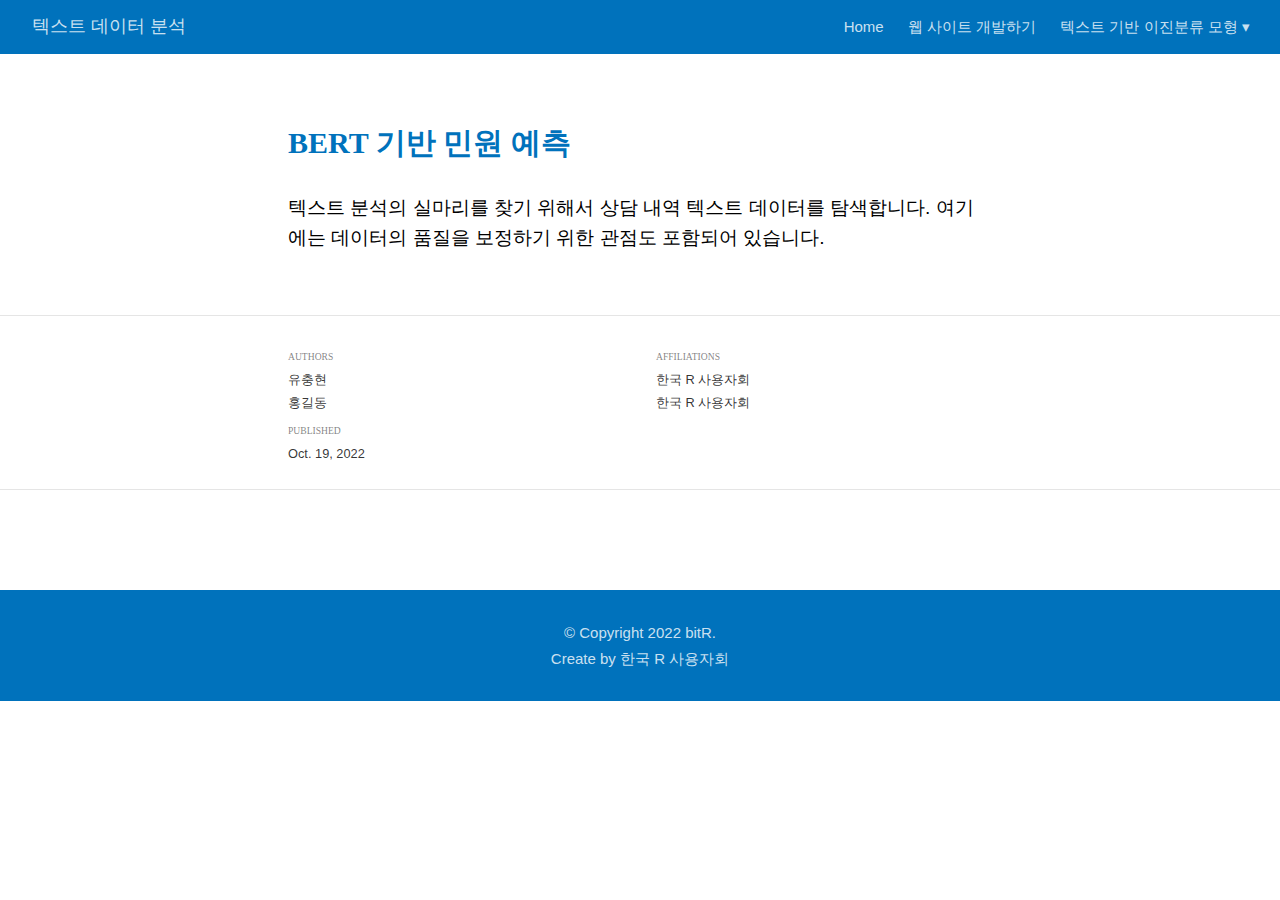
==== commit f4f25062: "3" ====
--- a/docs/classifier_bert.html
+++ b/docs/classifier_bert.html
@@ -88,7 +88,7 @@
 
 
   <!--radix_placeholder_meta_tags-->
-  <title>샘플 웹 사이트: BERT 기반 민원 예측</title>
+  <title>텍스트 데이터 분석: BERT 기반 민원 예측</title>
 
   <meta property="description" itemprop="description" content="텍스트 분석의 실마리를 찾기 위해서 상담 내역 텍스트 데이터를 탐색합니다. 여기에는 데이터의 품질을 보정하기 위한 관점도 포함되어 있습니다."/>
 
@@ -100,15 +100,15 @@
   <meta name="article:author" content="홍길동"/>
 
   <!--  https://developers.facebook.com/docs/sharing/webmasters#markup -->
-  <meta property="og:title" content="샘플 웹 사이트: BERT 기반 민원 예측"/>
+  <meta property="og:title" content="텍스트 데이터 분석: BERT 기반 민원 예측"/>
   <meta property="og:type" content="article"/>
   <meta property="og:description" content="텍스트 분석의 실마리를 찾기 위해서 상담 내역 텍스트 데이터를 탐색합니다. 여기에는 데이터의 품질을 보정하기 위한 관점도 포함되어 있습니다."/>
   <meta property="og:locale" content="en_US"/>
-  <meta property="og:site_name" content="샘플 웹 사이트"/>
+  <meta property="og:site_name" content="텍스트 데이터 분석"/>
 
   <!--  https://dev.twitter.com/cards/types/summary -->
   <meta property="twitter:card" content="summary"/>
-  <meta property="twitter:title" content="샘플 웹 사이트: BERT 기반 민원 예측"/>
+  <meta property="twitter:title" content="텍스트 데이터 분석: BERT 기반 민원 예측"/>
   <meta property="twitter:description" content="텍스트 분석의 실마리를 찾기 위해서 상담 내역 텍스트 데이터를 탐색합니다. 여기에는 데이터의 품질을 보정하기 위한 관점도 포함되어 있습니다."/>
 
   <!--/radix_placeholder_meta_tags-->
@@ -2546,11 +2546,11 @@
 <header class="header header--fixed" role="banner">
 <nav class="distill-site-nav distill-site-header">
 <div class="nav-left">
-<a href="index.html" class="title">샘플 웹 사이트</a>
+<a href="index.html" class="title">텍스트 데이터 분석</a>
 </div>
 <div class="nav-right">
 <a href="index.html">Home</a>
-<a href="create_website.html">샘플 웹 사이트 개발하기</a>
+<a href="create_website.html">웹 사이트 개발하기</a>
 <div class="nav-dropdown">
 <button class="nav-dropbtn">
 텍스트 기반 이진분류 모형
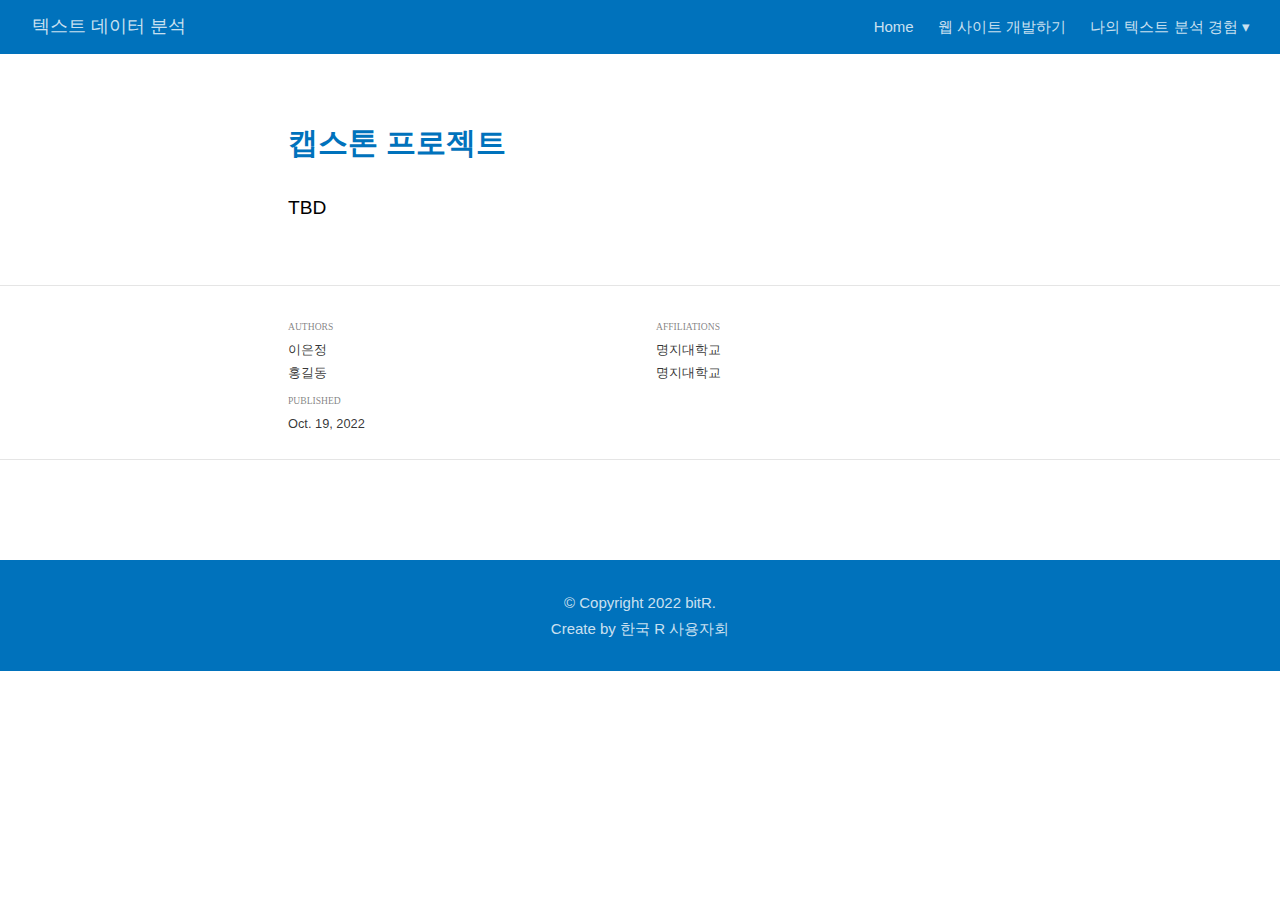
==== commit ca72224c: "6" ====
--- a/docs/classifier_bert.html
+++ b/docs/classifier_bert.html
@@ -88,34 +88,34 @@
 
 
   <!--radix_placeholder_meta_tags-->
-  <title>텍스트 데이터 분석: BERT 기반 민원 예측</title>
-
-  <meta property="description" itemprop="description" content="텍스트 분석의 실마리를 찾기 위해서 상담 내역 텍스트 데이터를 탐색합니다. 여기에는 데이터의 품질을 보정하기 위한 관점도 포함되어 있습니다."/>
+  <title>텍스트 데이터 분석: 캡스톤 프로젝트</title>
+
+  <meta property="description" itemprop="description" content="TBD"/>
 
 
   <!--  https://schema.org/Article -->
   <meta property="article:published" itemprop="datePublished" content="2022-10-20"/>
   <meta property="article:created" itemprop="dateCreated" content="2022-10-20"/>
-  <meta name="article:author" content="유충현"/>
+  <meta name="article:author" content="이은정"/>
   <meta name="article:author" content="홍길동"/>
 
   <!--  https://developers.facebook.com/docs/sharing/webmasters#markup -->
-  <meta property="og:title" content="텍스트 데이터 분석: BERT 기반 민원 예측"/>
+  <meta property="og:title" content="텍스트 데이터 분석: 캡스톤 프로젝트"/>
   <meta property="og:type" content="article"/>
-  <meta property="og:description" content="텍스트 분석의 실마리를 찾기 위해서 상담 내역 텍스트 데이터를 탐색합니다. 여기에는 데이터의 품질을 보정하기 위한 관점도 포함되어 있습니다."/>
+  <meta property="og:description" content="TBD"/>
   <meta property="og:locale" content="en_US"/>
   <meta property="og:site_name" content="텍스트 데이터 분석"/>
 
   <!--  https://dev.twitter.com/cards/types/summary -->
   <meta property="twitter:card" content="summary"/>
-  <meta property="twitter:title" content="텍스트 데이터 분석: BERT 기반 민원 예측"/>
-  <meta property="twitter:description" content="텍스트 분석의 실마리를 찾기 위해서 상담 내역 텍스트 데이터를 탐색합니다. 여기에는 데이터의 품질을 보정하기 위한 관점도 포함되어 있습니다."/>
+  <meta property="twitter:title" content="텍스트 데이터 분석: 캡스톤 프로젝트"/>
+  <meta property="twitter:description" content="TBD"/>
 
   <!--/radix_placeholder_meta_tags-->
   <!--radix_placeholder_rmarkdown_metadata-->
 
   <script type="text/json" id="radix-rmarkdown-metadata">
-  {"type":"list","attributes":{"names":{"type":"character","attributes":{},"value":["title","description","author","date","output"]}},"value":[{"type":"character","attributes":{},"value":["BERT 기반 민원 예측"]},{"type":"character","attributes":{},"value":["텍스트 분석의 실마리를 찾기 위해서 상담 내역 텍스트 데이터를 탐색합니다. 여기에는 데이터의 품질을 보정하기 위한 관점도 포함되어 있습니다.\n"]},{"type":"list","attributes":{},"value":[{"type":"list","attributes":{"names":{"type":"character","attributes":{},"value":["name","url","affiliation","affiliation_url"]}},"value":[{"type":"character","attributes":{},"value":["유충현"]},{"type":"character","attributes":{},"value":["https://choonghyunryu.github.io/"]},{"type":"character","attributes":{},"value":["한국 R 사용자회"]},{"type":"character","attributes":{},"value":["https://www.hanwhalife.com/index.jsp"]}]},{"type":"list","attributes":{"names":{"type":"character","attributes":{},"value":["name","affiliation","affiliation_url"]}},"value":[{"type":"character","attributes":{},"value":["홍길동"]},{"type":"character","attributes":{},"value":["한국 R 사용자회"]},{"type":"character","attributes":{},"value":["https://www.hanwhalife.com/index.jsp"]}]}]},{"type":"character","attributes":{},"value":["2022-10-20"]},{"type":"list","attributes":{"names":{"type":"character","attributes":{},"value":["distill::distill_article"]}},"value":[{"type":"list","attributes":{"names":{"type":"character","attributes":{},"value":["toc","toc_depth"]}},"value":[{"type":"logical","attributes":{},"value":[true]},{"type":"integer","attributes":{},"value":[3]}]}]}]}
+  {"type":"list","attributes":{"names":{"type":"character","attributes":{},"value":["title","description","author","date","output"]}},"value":[{"type":"character","attributes":{},"value":["캡스톤 프로젝트"]},{"type":"character","attributes":{},"value":["TBD\n"]},{"type":"list","attributes":{},"value":[{"type":"list","attributes":{"names":{"type":"character","attributes":{},"value":["name","url","affiliation","affiliation_url"]}},"value":[{"type":"character","attributes":{},"value":["이은정"]},{"type":"character","attributes":{},"value":["https://2222Eunjeong.github.io/"]},{"type":"character","attributes":{},"value":["명지대학교"]},{"type":"character","attributes":{},"value":["https://www.hanwhalife.com/index.jsp"]}]},{"type":"list","attributes":{"names":{"type":"character","attributes":{},"value":["name","affiliation","affiliation_url"]}},"value":[{"type":"character","attributes":{},"value":["홍길동"]},{"type":"character","attributes":{},"value":["명지대학교"]},{"type":"character","attributes":{},"value":["https://www.hanwhalife.com/index.jsp"]}]}]},{"type":"character","attributes":{},"value":["2022-10-20"]},{"type":"list","attributes":{"names":{"type":"character","attributes":{},"value":["distill::distill_article"]}},"value":[{"type":"list","attributes":{"names":{"type":"character","attributes":{},"value":["toc","toc_depth"]}},"value":[{"type":"logical","attributes":{},"value":[true]},{"type":"integer","attributes":{},"value":[3]}]}]}]}
   </script>
   <!--/radix_placeholder_rmarkdown_metadata-->
   <!--radix_placeholder_navigation_in_header-->
@@ -2538,7 +2538,7 @@
 <!--radix_placeholder_front_matter-->
 
 <script id="distill-front-matter" type="text/json">
-{"title":"BERT 기반 민원 예측","description":"텍스트 분석의 실마리를 찾기 위해서 상담 내역 텍스트 데이터를 탐색합니다. 여기에는 데이터의 품질을 보정하기 위한 관점도 포함되어 있습니다.","authors":[{"author":"유충현","authorURL":"https://choonghyunryu.github.io/","affiliation":"한국 R 사용자회","affiliationURL":"https://www.hanwhalife.com/index.jsp","orcidID":""},{"author":"홍길동","authorURL":"#","affiliation":"한국 R 사용자회","affiliationURL":"https://www.hanwhalife.com/index.jsp","orcidID":""}],"publishedDate":"2022-10-20T00:00:00.000+09:00","citationText":"유충현 & 홍길동, 2022"}
+{"title":"캡스톤 프로젝트","description":"TBD","authors":[{"author":"이은정","authorURL":"https://2222Eunjeong.github.io/","affiliation":"명지대학교","affiliationURL":"https://www.hanwhalife.com/index.jsp","orcidID":""},{"author":"홍길동","authorURL":"#","affiliation":"명지대학교","affiliationURL":"https://www.hanwhalife.com/index.jsp","orcidID":""}],"publishedDate":"2022-10-20T00:00:00.000+09:00","citationText":"이은정 & 홍길동, 2022"}
 </script>
 
 <!--/radix_placeholder_front_matter-->
@@ -2553,13 +2553,13 @@
 <a href="create_website.html">웹 사이트 개발하기</a>
 <div class="nav-dropdown">
 <button class="nav-dropbtn">
-텍스트 기반 이진분류 모형
+나의 텍스트 분석 경험
  
 <span class="down-arrow">&#x25BE;</span>
 </button>
 <div class="nav-dropdown-content">
-<a href="classifier_lasso.html">LASSO 모형기반 민원 예측</a>
-<a href="classifier_bert.html">BERT 기반 민원 예측</a>
+<a href="classifier_lasso.html">대통령 연설문 예측</a>
+<a href="classifier_bert.html">캡스톤 프로젝트</a>
 </div>
 </div>
 <a href="javascript:void(0);" class="nav-toggle">&#9776;</a>
@@ -2571,16 +2571,16 @@
 <!--/radix_placeholder_site_before_body-->
 
 <div class="d-title">
-<h1>BERT 기반 민원 예측</h1>
+<h1>캡스톤 프로젝트</h1>
 <!--radix_placeholder_categories-->
 <!--/radix_placeholder_categories-->
-<p><p>텍스트 분석의 실마리를 찾기 위해서 상담 내역 텍스트 데이터를 탐색합니다. 여기에는 데이터의 품질을 보정하기 위한 관점도 포함되어 있습니다.</p></p>
+<p><p>TBD</p></p>
 </div>
 
 <div class="d-byline">
-  유충현 <a href="https://choonghyunryu.github.io/" class="uri">https://choonghyunryu.github.io/</a> (한국 R 사용자회)<a href="https://www.hanwhalife.com/index.jsp" class="uri">https://www.hanwhalife.com/index.jsp</a>
+  이은정 <a href="https://2222Eunjeong.github.io/" class="uri">https://2222Eunjeong.github.io/</a> (명지대학교)<a href="https://www.hanwhalife.com/index.jsp" class="uri">https://www.hanwhalife.com/index.jsp</a>
   
-,   홍길동  (한국 R 사용자회)<a href="https://www.hanwhalife.com/index.jsp" class="uri">https://www.hanwhalife.com/index.jsp</a>
+,   홍길동  (명지대학교)<a href="https://www.hanwhalife.com/index.jsp" class="uri">https://www.hanwhalife.com/index.jsp</a>
   
 <br/>2022-10-20
 </div>
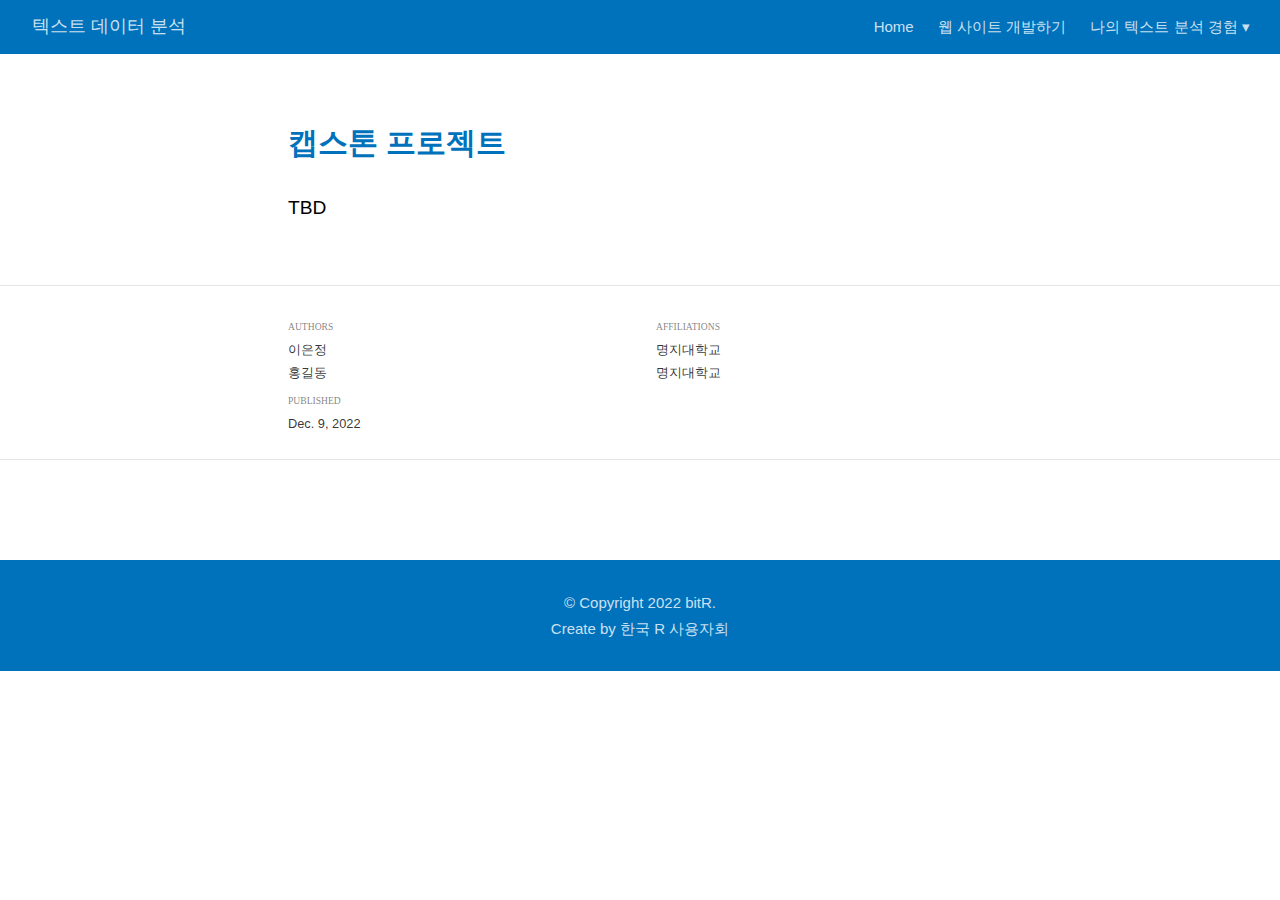
==== commit 73b9d24d: "221210_1" ====
--- a/docs/classifier_bert.html
+++ b/docs/classifier_bert.html
@@ -94,8 +94,8 @@
 
 
   <!--  https://schema.org/Article -->
-  <meta property="article:published" itemprop="datePublished" content="2022-10-20"/>
-  <meta property="article:created" itemprop="dateCreated" content="2022-10-20"/>
+  <meta property="article:published" itemprop="datePublished" content="2022-12-10"/>
+  <meta property="article:created" itemprop="dateCreated" content="2022-12-10"/>
   <meta name="article:author" content="이은정"/>
   <meta name="article:author" content="홍길동"/>
 
@@ -115,7 +115,7 @@
   <!--radix_placeholder_rmarkdown_metadata-->
 
   <script type="text/json" id="radix-rmarkdown-metadata">
-  {"type":"list","attributes":{"names":{"type":"character","attributes":{},"value":["title","description","author","date","output"]}},"value":[{"type":"character","attributes":{},"value":["캡스톤 프로젝트"]},{"type":"character","attributes":{},"value":["TBD\n"]},{"type":"list","attributes":{},"value":[{"type":"list","attributes":{"names":{"type":"character","attributes":{},"value":["name","url","affiliation","affiliation_url"]}},"value":[{"type":"character","attributes":{},"value":["이은정"]},{"type":"character","attributes":{},"value":["https://2222Eunjeong.github.io/"]},{"type":"character","attributes":{},"value":["명지대학교"]},{"type":"character","attributes":{},"value":["https://www.hanwhalife.com/index.jsp"]}]},{"type":"list","attributes":{"names":{"type":"character","attributes":{},"value":["name","affiliation","affiliation_url"]}},"value":[{"type":"character","attributes":{},"value":["홍길동"]},{"type":"character","attributes":{},"value":["명지대학교"]},{"type":"character","attributes":{},"value":["https://www.hanwhalife.com/index.jsp"]}]}]},{"type":"character","attributes":{},"value":["2022-10-20"]},{"type":"list","attributes":{"names":{"type":"character","attributes":{},"value":["distill::distill_article"]}},"value":[{"type":"list","attributes":{"names":{"type":"character","attributes":{},"value":["toc","toc_depth"]}},"value":[{"type":"logical","attributes":{},"value":[true]},{"type":"integer","attributes":{},"value":[3]}]}]}]}
+  {"type":"list","attributes":{"names":{"type":"character","attributes":{},"value":["title","description","author","date","output"]}},"value":[{"type":"character","attributes":{},"value":["캡스톤 프로젝트"]},{"type":"character","attributes":{},"value":["TBD\n"]},{"type":"list","attributes":{},"value":[{"type":"list","attributes":{"names":{"type":"character","attributes":{},"value":["name","url","affiliation","affiliation_url"]}},"value":[{"type":"character","attributes":{},"value":["이은정"]},{"type":"character","attributes":{},"value":["https://2222Eunjeong.github.io/"]},{"type":"character","attributes":{},"value":["명지대학교"]},{"type":"character","attributes":{},"value":["https://www.hanwhalife.com/index.jsp"]}]},{"type":"list","attributes":{"names":{"type":"character","attributes":{},"value":["name","affiliation","affiliation_url"]}},"value":[{"type":"character","attributes":{},"value":["홍길동"]},{"type":"character","attributes":{},"value":["명지대학교"]},{"type":"character","attributes":{},"value":["https://www.hanwhalife.com/index.jsp"]}]}]},{"type":"character","attributes":{},"value":["2022-12-10"]},{"type":"list","attributes":{"names":{"type":"character","attributes":{},"value":["distill::distill_article"]}},"value":[{"type":"list","attributes":{"names":{"type":"character","attributes":{},"value":["toc","toc_depth"]}},"value":[{"type":"logical","attributes":{},"value":[true]},{"type":"integer","attributes":{},"value":[3]}]}]}]}
   </script>
   <!--/radix_placeholder_rmarkdown_metadata-->
   <!--radix_placeholder_navigation_in_header-->
@@ -2538,7 +2538,7 @@
 <!--radix_placeholder_front_matter-->
 
 <script id="distill-front-matter" type="text/json">
-{"title":"캡스톤 프로젝트","description":"TBD","authors":[{"author":"이은정","authorURL":"https://2222Eunjeong.github.io/","affiliation":"명지대학교","affiliationURL":"https://www.hanwhalife.com/index.jsp","orcidID":""},{"author":"홍길동","authorURL":"#","affiliation":"명지대학교","affiliationURL":"https://www.hanwhalife.com/index.jsp","orcidID":""}],"publishedDate":"2022-10-20T00:00:00.000+09:00","citationText":"이은정 & 홍길동, 2022"}
+{"title":"캡스톤 프로젝트","description":"TBD","authors":[{"author":"이은정","authorURL":"https://2222Eunjeong.github.io/","affiliation":"명지대학교","affiliationURL":"https://www.hanwhalife.com/index.jsp","orcidID":""},{"author":"홍길동","authorURL":"#","affiliation":"명지대학교","affiliationURL":"https://www.hanwhalife.com/index.jsp","orcidID":""}],"publishedDate":"2022-12-10T00:00:00.000+09:00","citationText":"이은정 & 홍길동, 2022"}
 </script>
 
 <!--/radix_placeholder_front_matter-->
@@ -2582,7 +2582,7 @@
   
 ,   홍길동  (명지대학교)<a href="https://www.hanwhalife.com/index.jsp" class="uri">https://www.hanwhalife.com/index.jsp</a>
   
-<br/>2022-10-20
+<br/>2022-12-10
 </div>
 
 <div class="d-article">
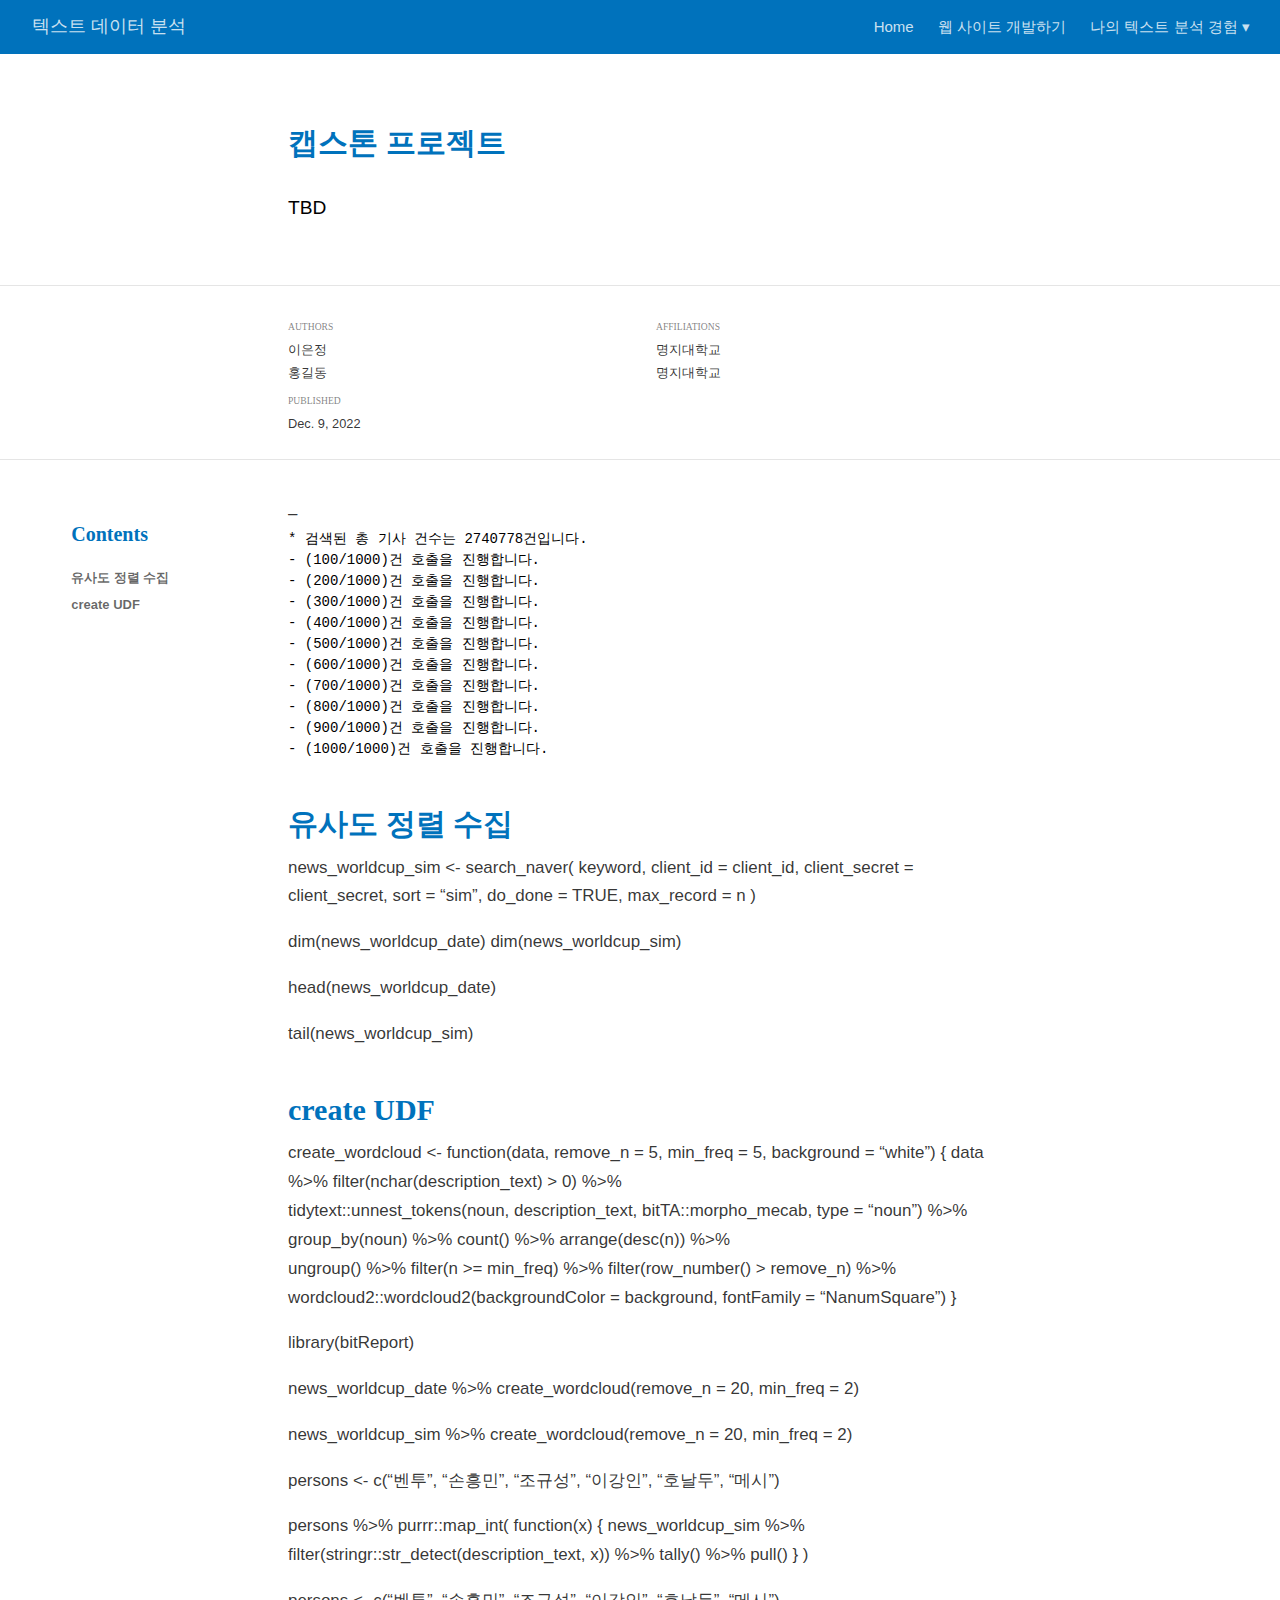
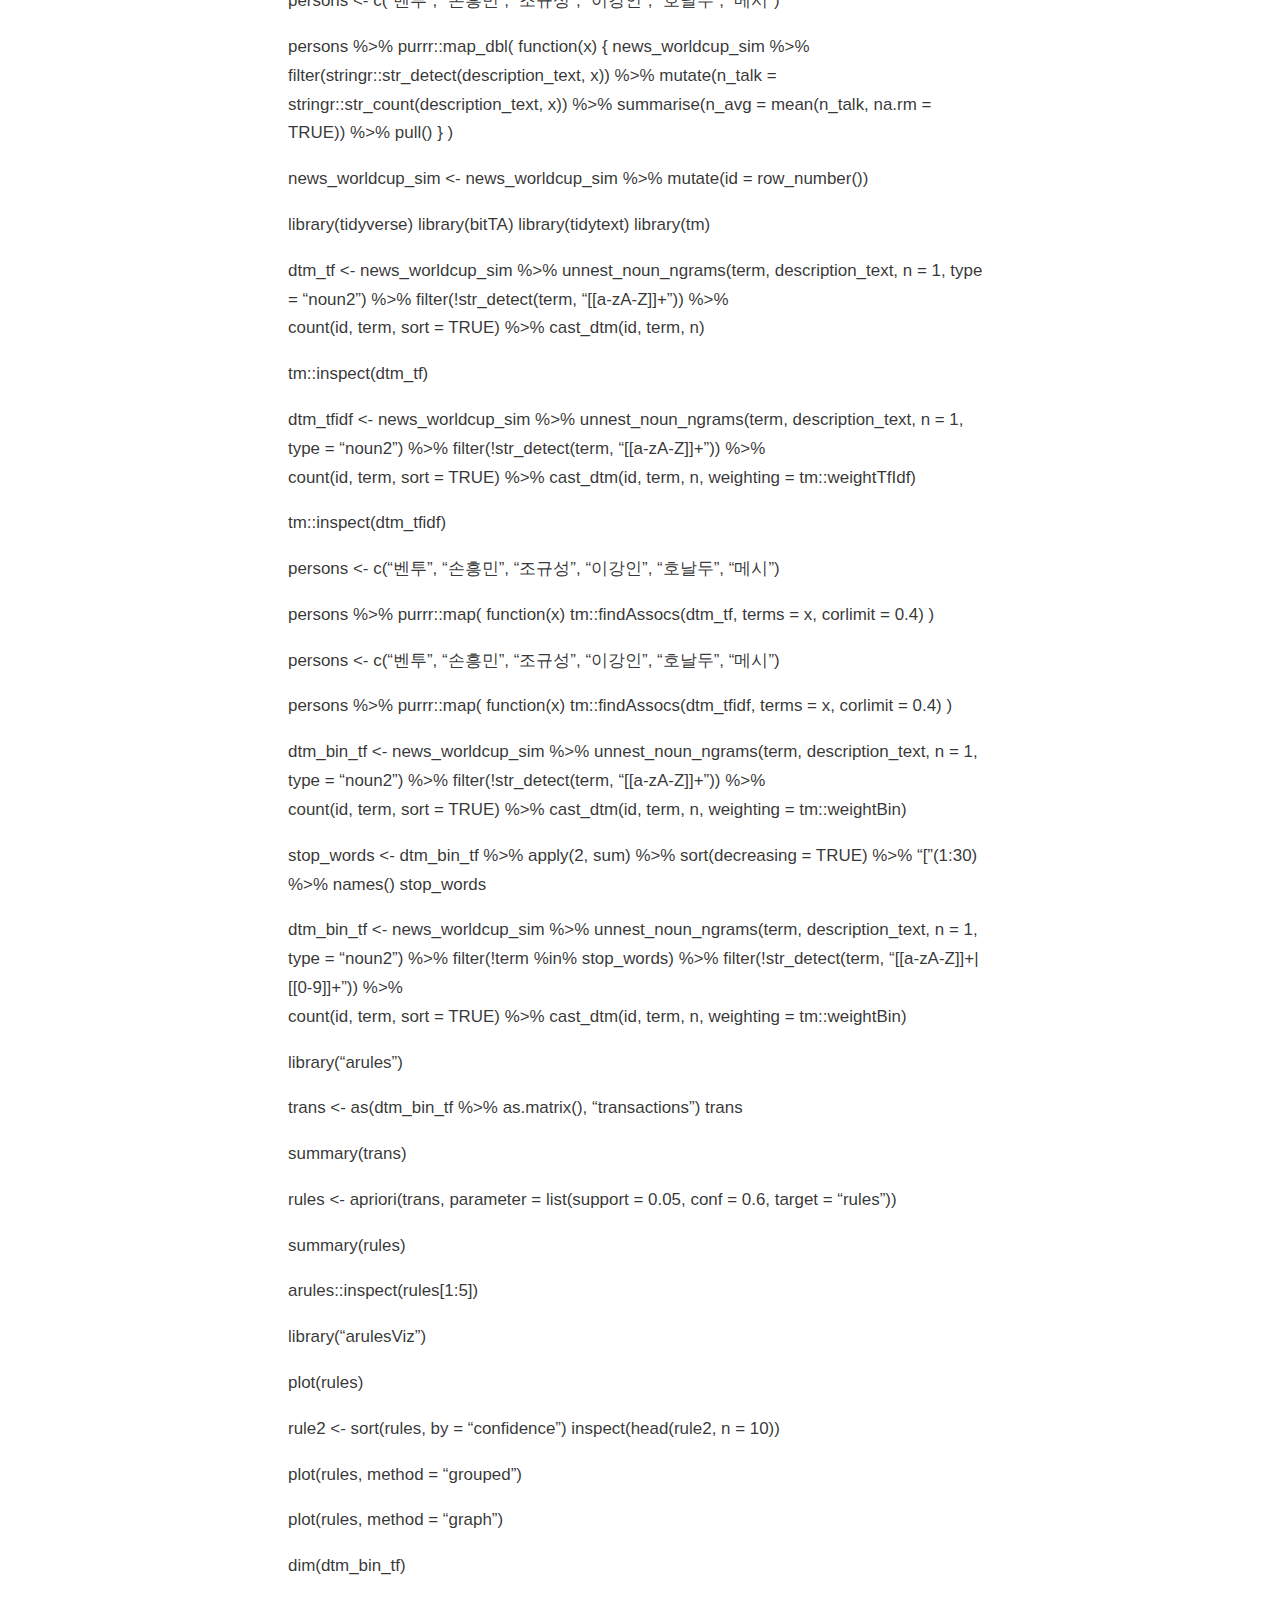
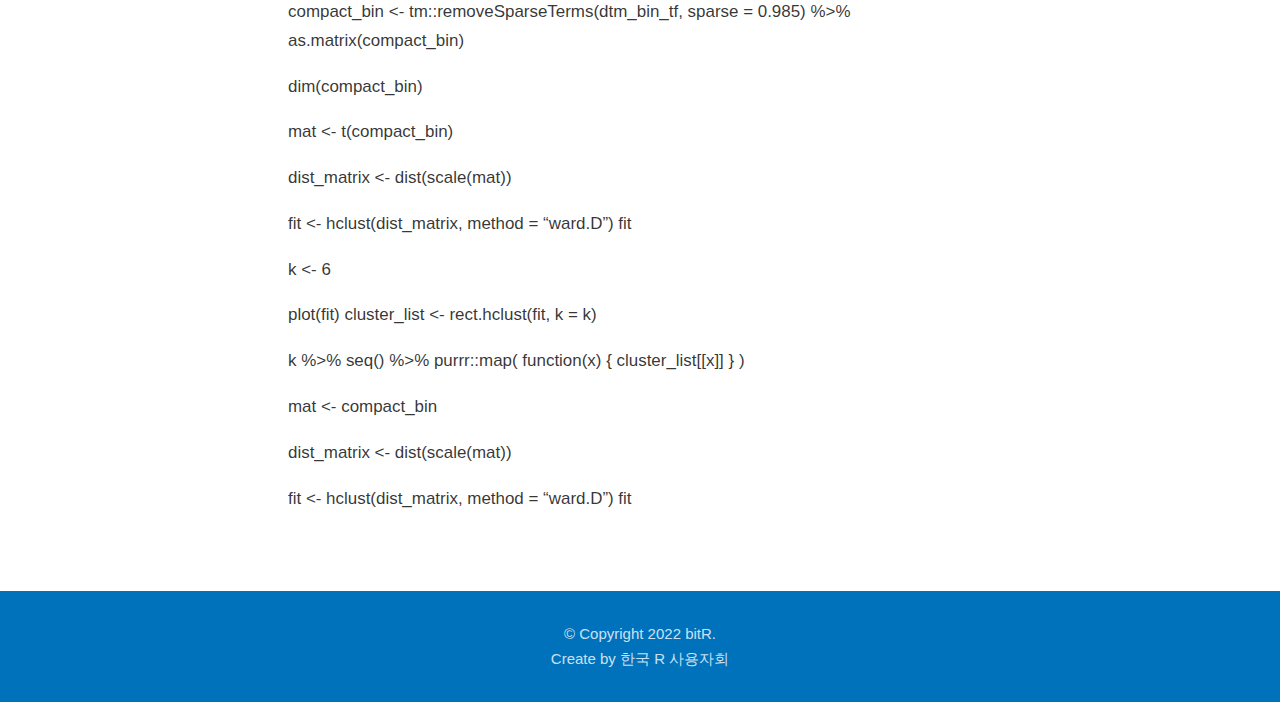
==== commit 39db25c4: "221210_2" ====
--- a/docs/classifier_bert.html
+++ b/docs/classifier_bert.html
@@ -2586,7 +2586,159 @@
 </div>
 
 <div class="d-article">
-<div class="sourceCode" id="cb1"><pre class="sourceCode r distill-force-highlighting-css"><code class="sourceCode r"></code></pre></div>
+<div class="d-contents d-contents-float">
+<nav class="l-text toc figcaption" id="TOC">
+<h3>Contents</h3>
+<ul>
+<li><a href="#유사도-정렬-수집" id="toc-유사도-정렬-수집">유사도 정렬 수집</a></li>
+<li><a href="#create-udf" id="toc-create-udf">create UDF</a></li>
+</ul>
+</nav>
+</div>
+–
+<div class="layout-chunk" data-layout="l-body">
+<pre><code>* 검색된 총 기사 건수는 2740778건입니다.
+- (100/1000)건 호출을 진행합니다.
+- (200/1000)건 호출을 진행합니다.
+- (300/1000)건 호출을 진행합니다.
+- (400/1000)건 호출을 진행합니다.
+- (500/1000)건 호출을 진행합니다.
+- (600/1000)건 호출을 진행합니다.
+- (700/1000)건 호출을 진행합니다.
+- (800/1000)건 호출을 진행합니다.
+- (900/1000)건 호출을 진행합니다.
+- (1000/1000)건 호출을 진행합니다.</code></pre>
+</div>
+<h1 id="유사도-정렬-수집">유사도 정렬 수집</h1>
+<p>news_worldcup_sim &lt;- search_naver(
+keyword, client_id = client_id, client_secret = client_secret, sort = “sim”,
+do_done = TRUE, max_record = n
+)</p>
+<p>dim(news_worldcup_date)
+dim(news_worldcup_sim)</p>
+<p>head(news_worldcup_date)</p>
+<p>tail(news_worldcup_sim)</p>
+<h1 id="create-udf">create UDF</h1>
+<p>create_wordcloud &lt;- function(data, remove_n = 5, min_freq = 5, background = “white”) {
+data %&gt;%
+filter(nchar(description_text) &gt; 0) %&gt;%<br />
+tidytext::unnest_tokens(noun, description_text, bitTA::morpho_mecab, type = “noun”) %&gt;%
+group_by(noun) %&gt;%
+count() %&gt;%
+arrange(desc(n)) %&gt;%<br />
+ungroup() %&gt;%
+filter(n &gt;= min_freq) %&gt;%
+filter(row_number() &gt; remove_n) %&gt;%
+wordcloud2::wordcloud2(backgroundColor = background,
+fontFamily = “NanumSquare”)
+}</p>
+<p>library(bitReport)</p>
+<p>news_worldcup_date %&gt;%
+create_wordcloud(remove_n = 20, min_freq = 2)</p>
+<p>news_worldcup_sim %&gt;%
+create_wordcloud(remove_n = 20, min_freq = 2)</p>
+<p>persons &lt;- c(“벤투”, “손흥민”, “조규성”, “이강인”, “호날두”, “메시”)</p>
+<p>persons %&gt;%
+purrr::map_int(
+function(x) {
+news_worldcup_sim %&gt;%
+filter(stringr::str_detect(description_text, x)) %&gt;%
+tally() %&gt;%
+pull()
+}
+)</p>
+<p>persons &lt;- c(“벤투”, “손흥민”, “조규성”, “이강인”, “호날두”, “메시”)</p>
+<p>persons %&gt;%
+purrr::map_dbl(
+function(x) {
+news_worldcup_sim %&gt;%
+filter(stringr::str_detect(description_text, x)) %&gt;%
+mutate(n_talk = stringr::str_count(description_text, x)) %&gt;%
+summarise(n_avg = mean(n_talk, na.rm = TRUE)) %&gt;%
+pull()
+}
+)</p>
+<p>news_worldcup_sim &lt;- news_worldcup_sim %&gt;%
+mutate(id = row_number())</p>
+<p>library(tidyverse)
+library(bitTA)
+library(tidytext)
+library(tm)</p>
+<p>dtm_tf &lt;- news_worldcup_sim %&gt;%
+unnest_noun_ngrams(term, description_text, n = 1, type = “noun2”) %&gt;%
+filter(!str_detect(term, “[[a-zA-Z]]+”)) %&gt;%<br />
+count(id, term, sort = TRUE) %&gt;%
+cast_dtm(id, term, n)</p>
+<p>tm::inspect(dtm_tf)</p>
+<p>dtm_tfidf &lt;- news_worldcup_sim %&gt;%
+unnest_noun_ngrams(term, description_text, n = 1, type = “noun2”) %&gt;%
+filter(!str_detect(term, “[[a-zA-Z]]+”)) %&gt;%<br />
+count(id, term, sort = TRUE) %&gt;%
+cast_dtm(id, term, n, weighting = tm::weightTfIdf)</p>
+<p>tm::inspect(dtm_tfidf)</p>
+<p>persons &lt;- c(“벤투”, “손흥민”, “조규성”, “이강인”, “호날두”, “메시”)</p>
+<p>persons %&gt;%
+purrr::map(
+function(x) tm::findAssocs(dtm_tf, terms = x, corlimit = 0.4)
+)</p>
+<p>persons &lt;- c(“벤투”, “손흥민”, “조규성”, “이강인”, “호날두”, “메시”)</p>
+<p>persons %&gt;%
+purrr::map(
+function(x) tm::findAssocs(dtm_tfidf, terms = x, corlimit = 0.4)
+)</p>
+<p>dtm_bin_tf &lt;- news_worldcup_sim %&gt;%
+unnest_noun_ngrams(term, description_text, n = 1, type = “noun2”) %&gt;%
+filter(!str_detect(term, “[[a-zA-Z]]+”)) %&gt;%<br />
+count(id, term, sort = TRUE) %&gt;%
+cast_dtm(id, term, n, weighting = tm::weightBin)</p>
+<p>stop_words &lt;- dtm_bin_tf %&gt;%
+apply(2, sum) %&gt;%
+sort(decreasing = TRUE) %&gt;%
+“[”(1:30) %&gt;%
+names()
+stop_words</p>
+<p>dtm_bin_tf &lt;- news_worldcup_sim %&gt;%
+unnest_noun_ngrams(term, description_text, n = 1, type = “noun2”) %&gt;%
+filter(!term %in% stop_words) %&gt;%
+filter(!str_detect(term, “[[a-zA-Z]]+|[[0-9]]+”)) %&gt;%<br />
+count(id, term, sort = TRUE) %&gt;%
+cast_dtm(id, term, n, weighting = tm::weightBin)</p>
+<p>library(“arules”)</p>
+<p>trans &lt;- as(dtm_bin_tf %&gt;% as.matrix(), “transactions”)
+trans</p>
+<p>summary(trans)</p>
+<p>rules &lt;- apriori(trans, parameter = list(support = 0.05, conf = 0.6, target = “rules”))</p>
+<p>summary(rules)</p>
+<p>arules::inspect(rules[1:5])</p>
+<p>library(“arulesViz”)</p>
+<p>plot(rules)</p>
+<p>rule2 &lt;- sort(rules, by = “confidence”)
+inspect(head(rule2, n = 10))</p>
+<p>plot(rules, method = “grouped”)</p>
+<p>plot(rules, method = “graph”)</p>
+<p>dim(dtm_bin_tf)</p>
+<p>compact_bin &lt;- tm::removeSparseTerms(dtm_bin_tf, sparse = 0.985) %&gt;%
+as.matrix(compact_bin)</p>
+<p>dim(compact_bin)</p>
+<p>mat &lt;- t(compact_bin)</p>
+<p>dist_matrix &lt;- dist(scale(mat))</p>
+<p>fit &lt;- hclust(dist_matrix, method = “ward.D”)
+fit</p>
+<p>k &lt;- 6</p>
+<p>plot(fit)
+cluster_list &lt;- rect.hclust(fit, k = k)</p>
+<p>k %&gt;%
+seq() %&gt;%
+purrr::map(
+function(x) {
+cluster_list[[x]]
+}
+)</p>
+<p>mat &lt;- compact_bin</p>
+<p>dist_matrix &lt;- dist(scale(mat))</p>
+<p>fit &lt;- hclust(dist_matrix, method = “ward.D”)
+fit</p>
+<div class="sourceCode" id="cb2"><pre class="sourceCode r distill-force-highlighting-css"><code class="sourceCode r"></code></pre></div>
 <!--radix_placeholder_article_footer-->
 <!--/radix_placeholder_article_footer-->
 </div>
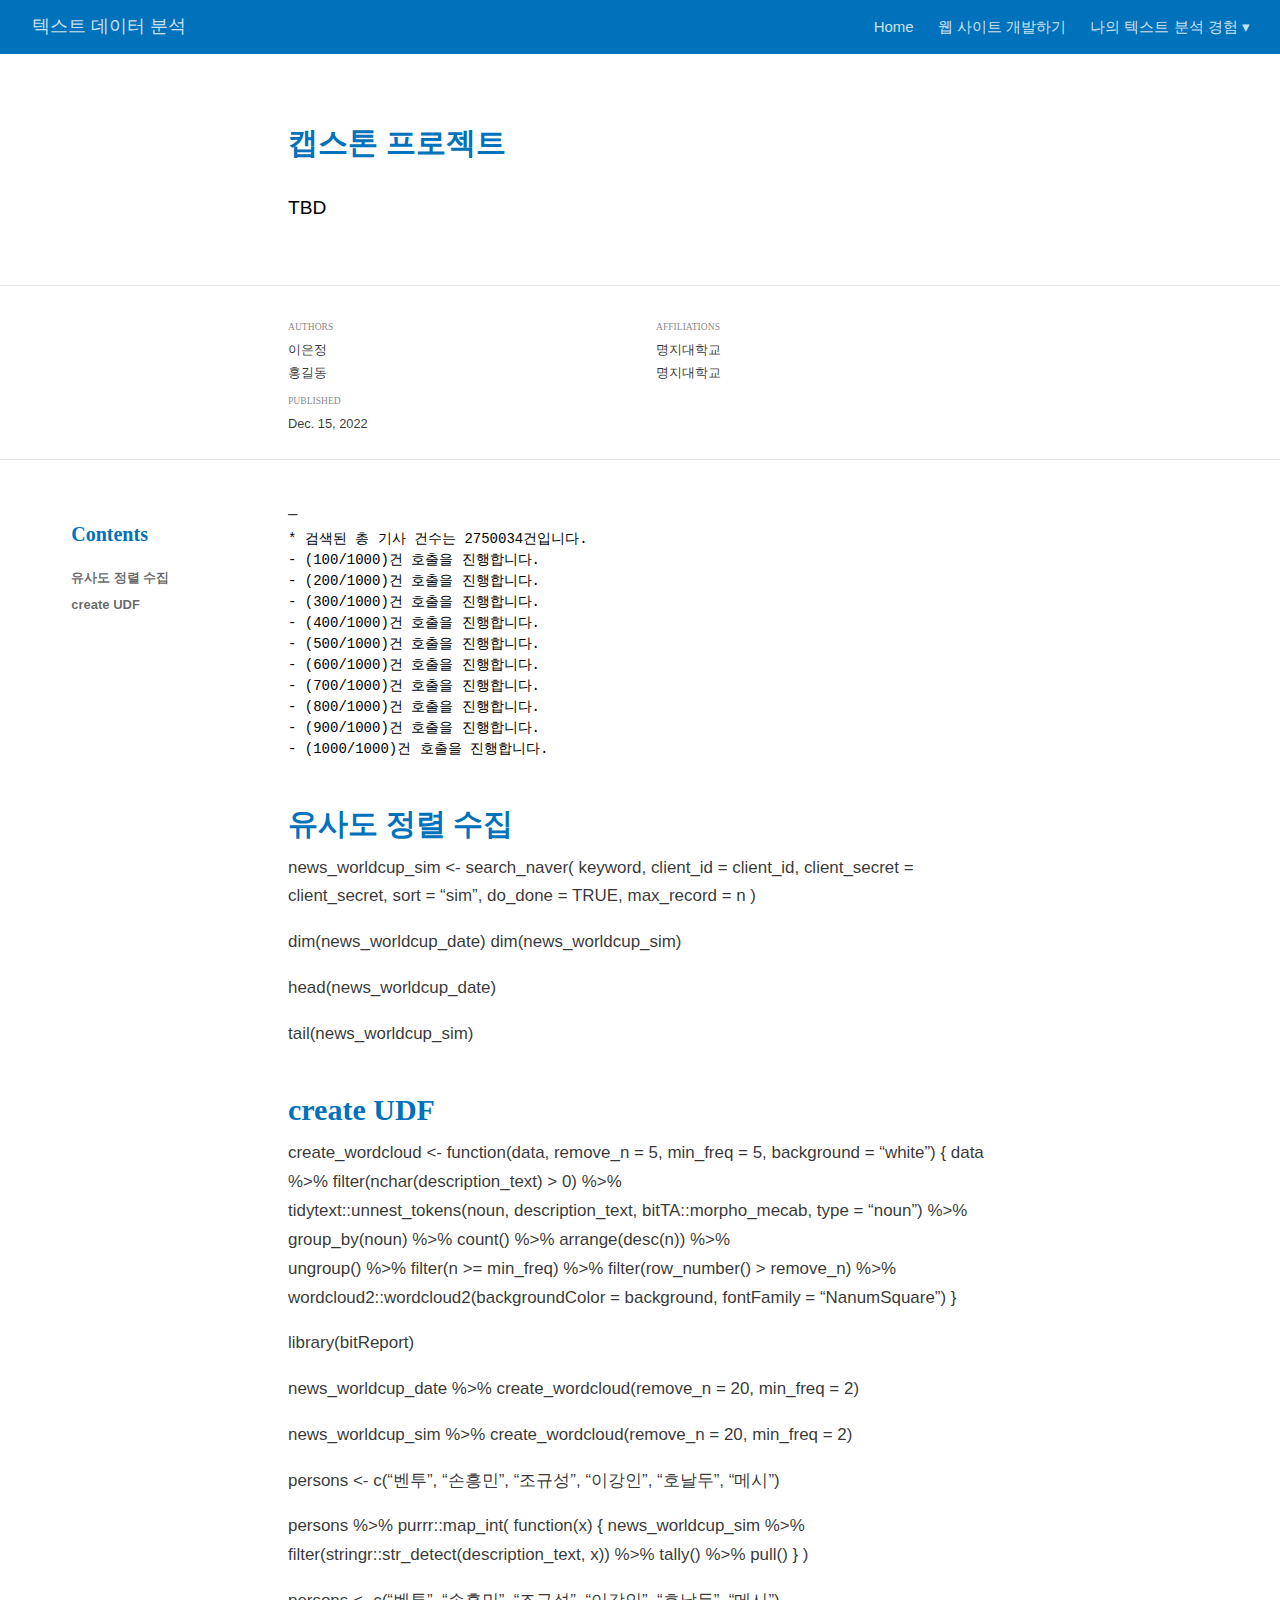
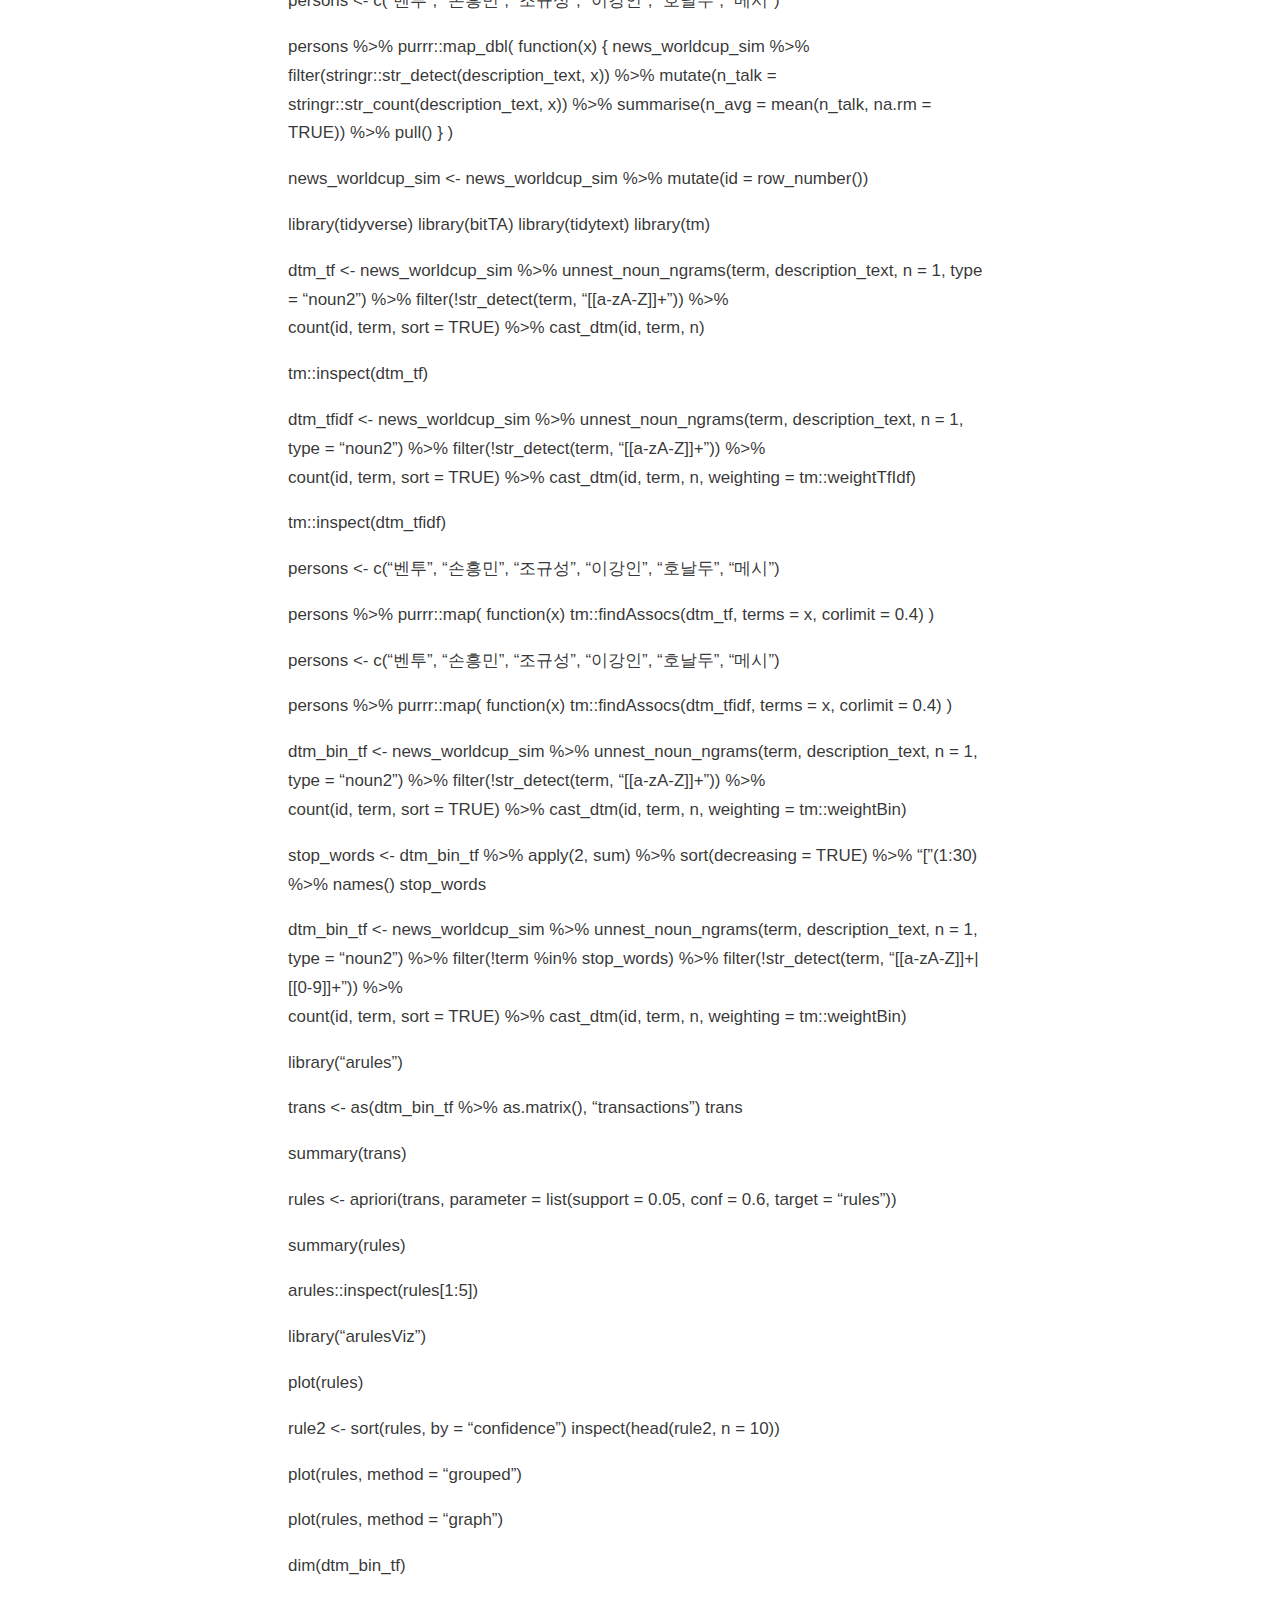
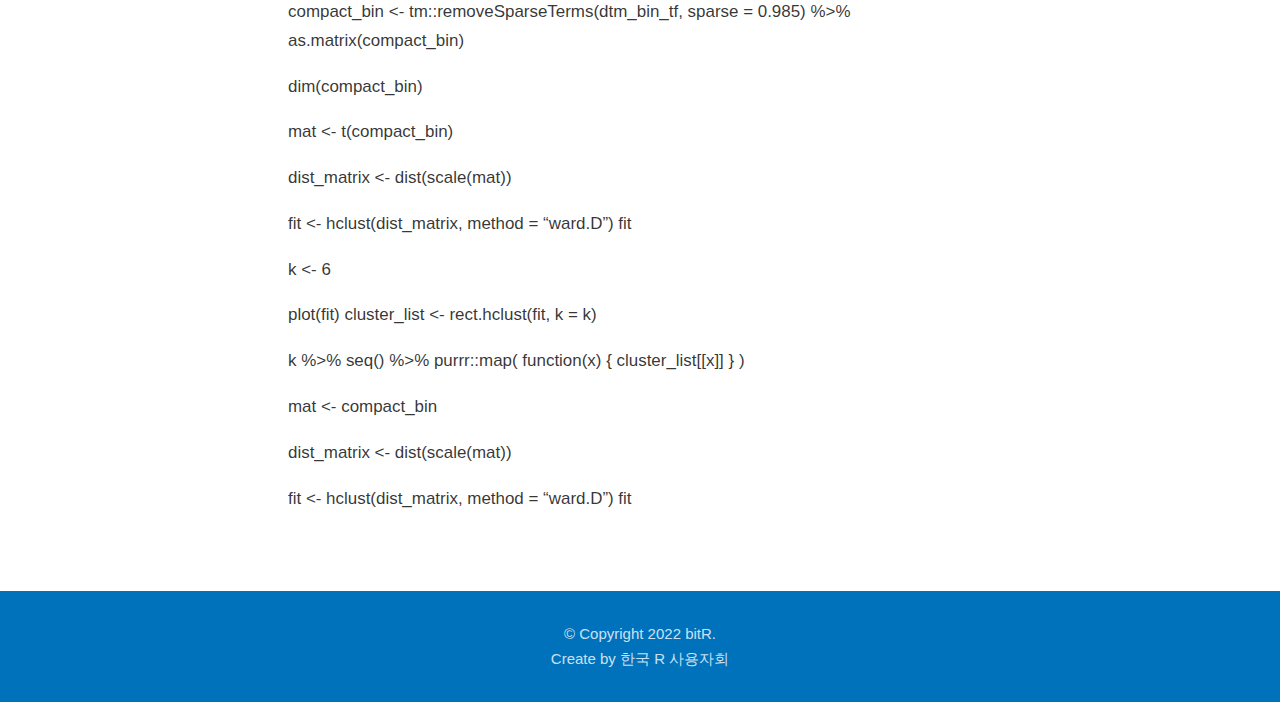
==== commit 2ca72596: "ㅇㅇ" ====
--- a/docs/classifier_bert.html
+++ b/docs/classifier_bert.html
@@ -94,8 +94,8 @@
 
 
   <!--  https://schema.org/Article -->
-  <meta property="article:published" itemprop="datePublished" content="2022-12-10"/>
-  <meta property="article:created" itemprop="dateCreated" content="2022-12-10"/>
+  <meta property="article:published" itemprop="datePublished" content="2022-12-16"/>
+  <meta property="article:created" itemprop="dateCreated" content="2022-12-16"/>
   <meta name="article:author" content="이은정"/>
   <meta name="article:author" content="홍길동"/>
 
@@ -115,7 +115,7 @@
   <!--radix_placeholder_rmarkdown_metadata-->
 
   <script type="text/json" id="radix-rmarkdown-metadata">
-  {"type":"list","attributes":{"names":{"type":"character","attributes":{},"value":["title","description","author","date","output"]}},"value":[{"type":"character","attributes":{},"value":["캡스톤 프로젝트"]},{"type":"character","attributes":{},"value":["TBD\n"]},{"type":"list","attributes":{},"value":[{"type":"list","attributes":{"names":{"type":"character","attributes":{},"value":["name","url","affiliation","affiliation_url"]}},"value":[{"type":"character","attributes":{},"value":["이은정"]},{"type":"character","attributes":{},"value":["https://2222Eunjeong.github.io/"]},{"type":"character","attributes":{},"value":["명지대학교"]},{"type":"character","attributes":{},"value":["https://www.hanwhalife.com/index.jsp"]}]},{"type":"list","attributes":{"names":{"type":"character","attributes":{},"value":["name","affiliation","affiliation_url"]}},"value":[{"type":"character","attributes":{},"value":["홍길동"]},{"type":"character","attributes":{},"value":["명지대학교"]},{"type":"character","attributes":{},"value":["https://www.hanwhalife.com/index.jsp"]}]}]},{"type":"character","attributes":{},"value":["2022-12-10"]},{"type":"list","attributes":{"names":{"type":"character","attributes":{},"value":["distill::distill_article"]}},"value":[{"type":"list","attributes":{"names":{"type":"character","attributes":{},"value":["toc","toc_depth"]}},"value":[{"type":"logical","attributes":{},"value":[true]},{"type":"integer","attributes":{},"value":[3]}]}]}]}
+  {"type":"list","attributes":{"names":{"type":"character","attributes":{},"value":["title","description","author","date","output"]}},"value":[{"type":"character","attributes":{},"value":["캡스톤 프로젝트"]},{"type":"character","attributes":{},"value":["TBD\n"]},{"type":"list","attributes":{},"value":[{"type":"list","attributes":{"names":{"type":"character","attributes":{},"value":["name","url","affiliation","affiliation_url"]}},"value":[{"type":"character","attributes":{},"value":["이은정"]},{"type":"character","attributes":{},"value":["https://2222Eunjeong.github.io/"]},{"type":"character","attributes":{},"value":["명지대학교"]},{"type":"character","attributes":{},"value":["https://www.hanwhalife.com/index.jsp"]}]},{"type":"list","attributes":{"names":{"type":"character","attributes":{},"value":["name","affiliation","affiliation_url"]}},"value":[{"type":"character","attributes":{},"value":["홍길동"]},{"type":"character","attributes":{},"value":["명지대학교"]},{"type":"character","attributes":{},"value":["https://www.hanwhalife.com/index.jsp"]}]}]},{"type":"character","attributes":{},"value":["2022-12-16"]},{"type":"list","attributes":{"names":{"type":"character","attributes":{},"value":["distill::distill_article"]}},"value":[{"type":"list","attributes":{"names":{"type":"character","attributes":{},"value":["toc","toc_depth"]}},"value":[{"type":"logical","attributes":{},"value":[true]},{"type":"integer","attributes":{},"value":[3]}]}]}]}
   </script>
   <!--/radix_placeholder_rmarkdown_metadata-->
   <!--radix_placeholder_navigation_in_header-->
@@ -2538,7 +2538,7 @@
 <!--radix_placeholder_front_matter-->
 
 <script id="distill-front-matter" type="text/json">
-{"title":"캡스톤 프로젝트","description":"TBD","authors":[{"author":"이은정","authorURL":"https://2222Eunjeong.github.io/","affiliation":"명지대학교","affiliationURL":"https://www.hanwhalife.com/index.jsp","orcidID":""},{"author":"홍길동","authorURL":"#","affiliation":"명지대학교","affiliationURL":"https://www.hanwhalife.com/index.jsp","orcidID":""}],"publishedDate":"2022-12-10T00:00:00.000+09:00","citationText":"이은정 & 홍길동, 2022"}
+{"title":"캡스톤 프로젝트","description":"TBD","authors":[{"author":"이은정","authorURL":"https://2222Eunjeong.github.io/","affiliation":"명지대학교","affiliationURL":"https://www.hanwhalife.com/index.jsp","orcidID":""},{"author":"홍길동","authorURL":"#","affiliation":"명지대학교","affiliationURL":"https://www.hanwhalife.com/index.jsp","orcidID":""}],"publishedDate":"2022-12-16T00:00:00.000+09:00","citationText":"이은정 & 홍길동, 2022"}
 </script>
 
 <!--/radix_placeholder_front_matter-->
@@ -2582,7 +2582,7 @@
   
 ,   홍길동  (명지대학교)<a href="https://www.hanwhalife.com/index.jsp" class="uri">https://www.hanwhalife.com/index.jsp</a>
   
-<br/>2022-12-10
+<br/>2022-12-16
 </div>
 
 <div class="d-article">
@@ -2597,7 +2597,7 @@
 </div>
 –
 <div class="layout-chunk" data-layout="l-body">
-<pre><code>* 검색된 총 기사 건수는 2740778건입니다.
+<pre><code>* 검색된 총 기사 건수는 2750034건입니다.
 - (100/1000)건 호출을 진행합니다.
 - (200/1000)건 호출을 진행합니다.
 - (300/1000)건 호출을 진행합니다.
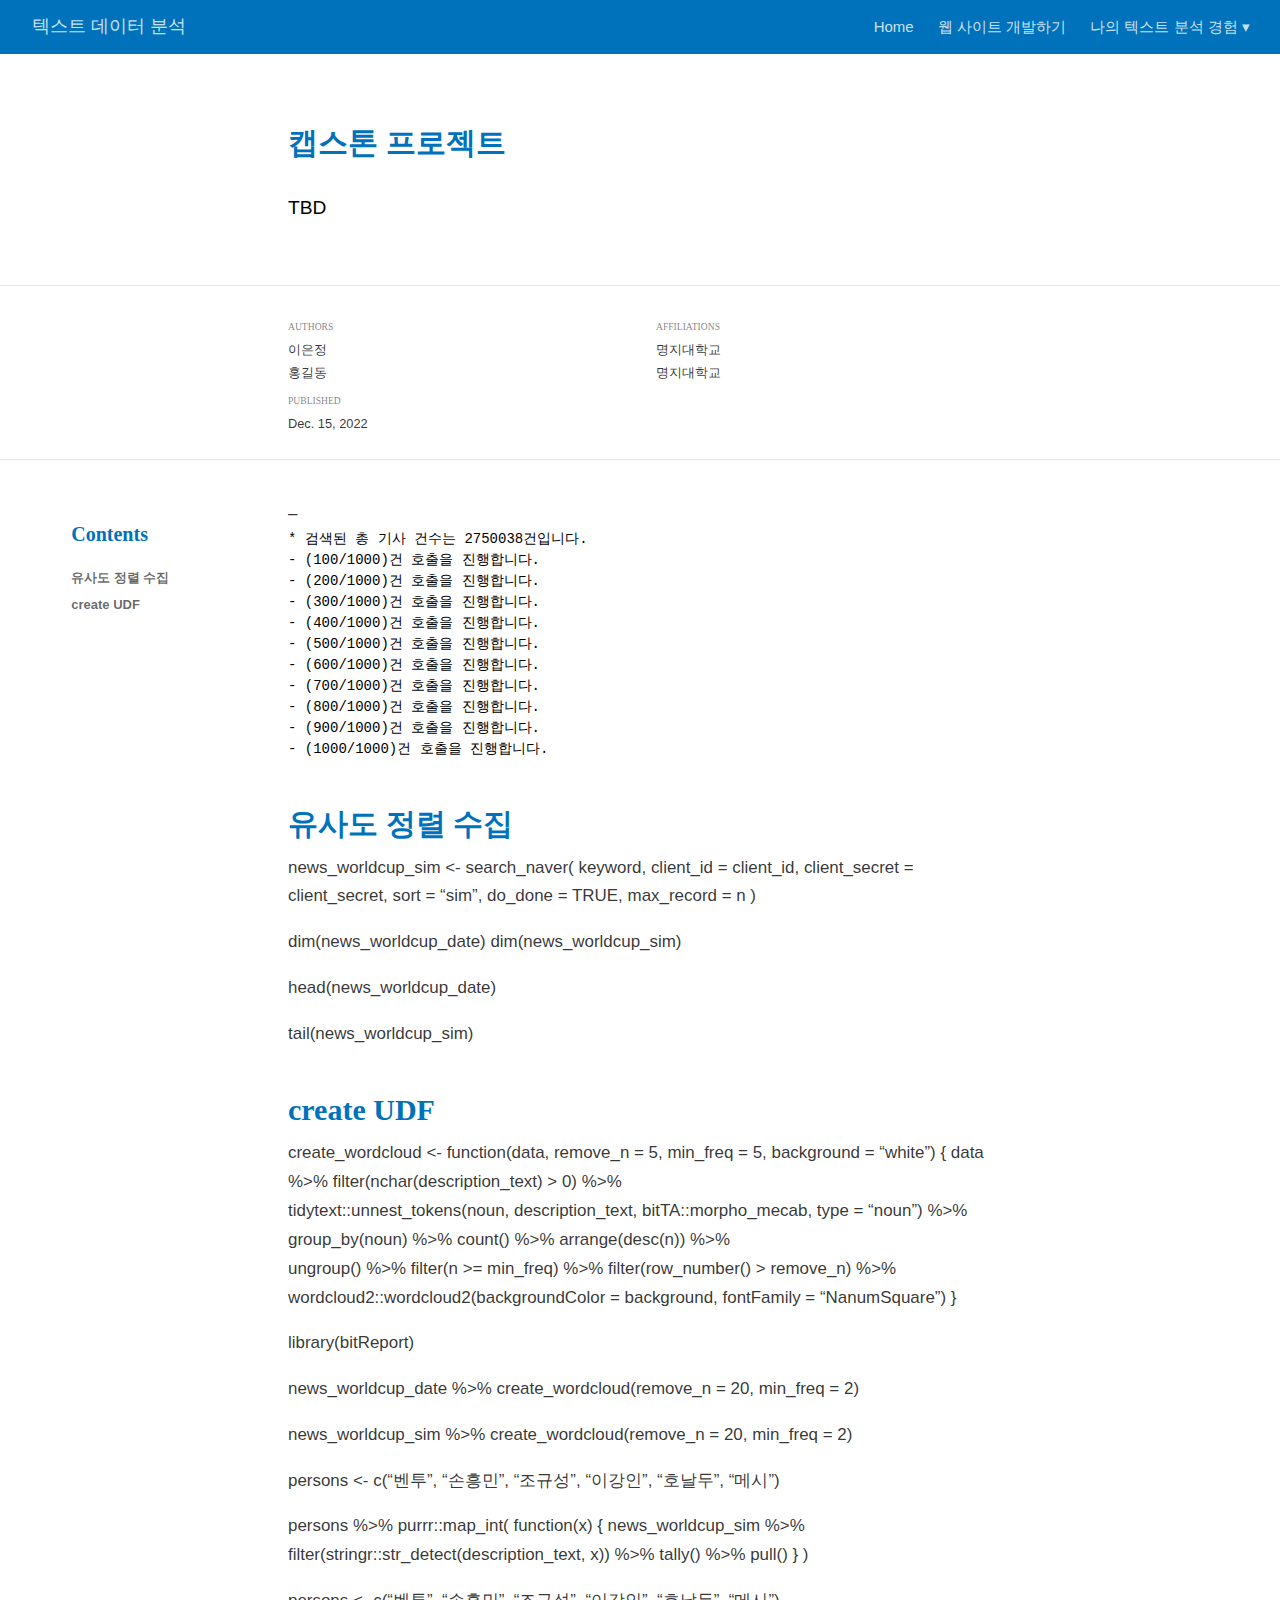
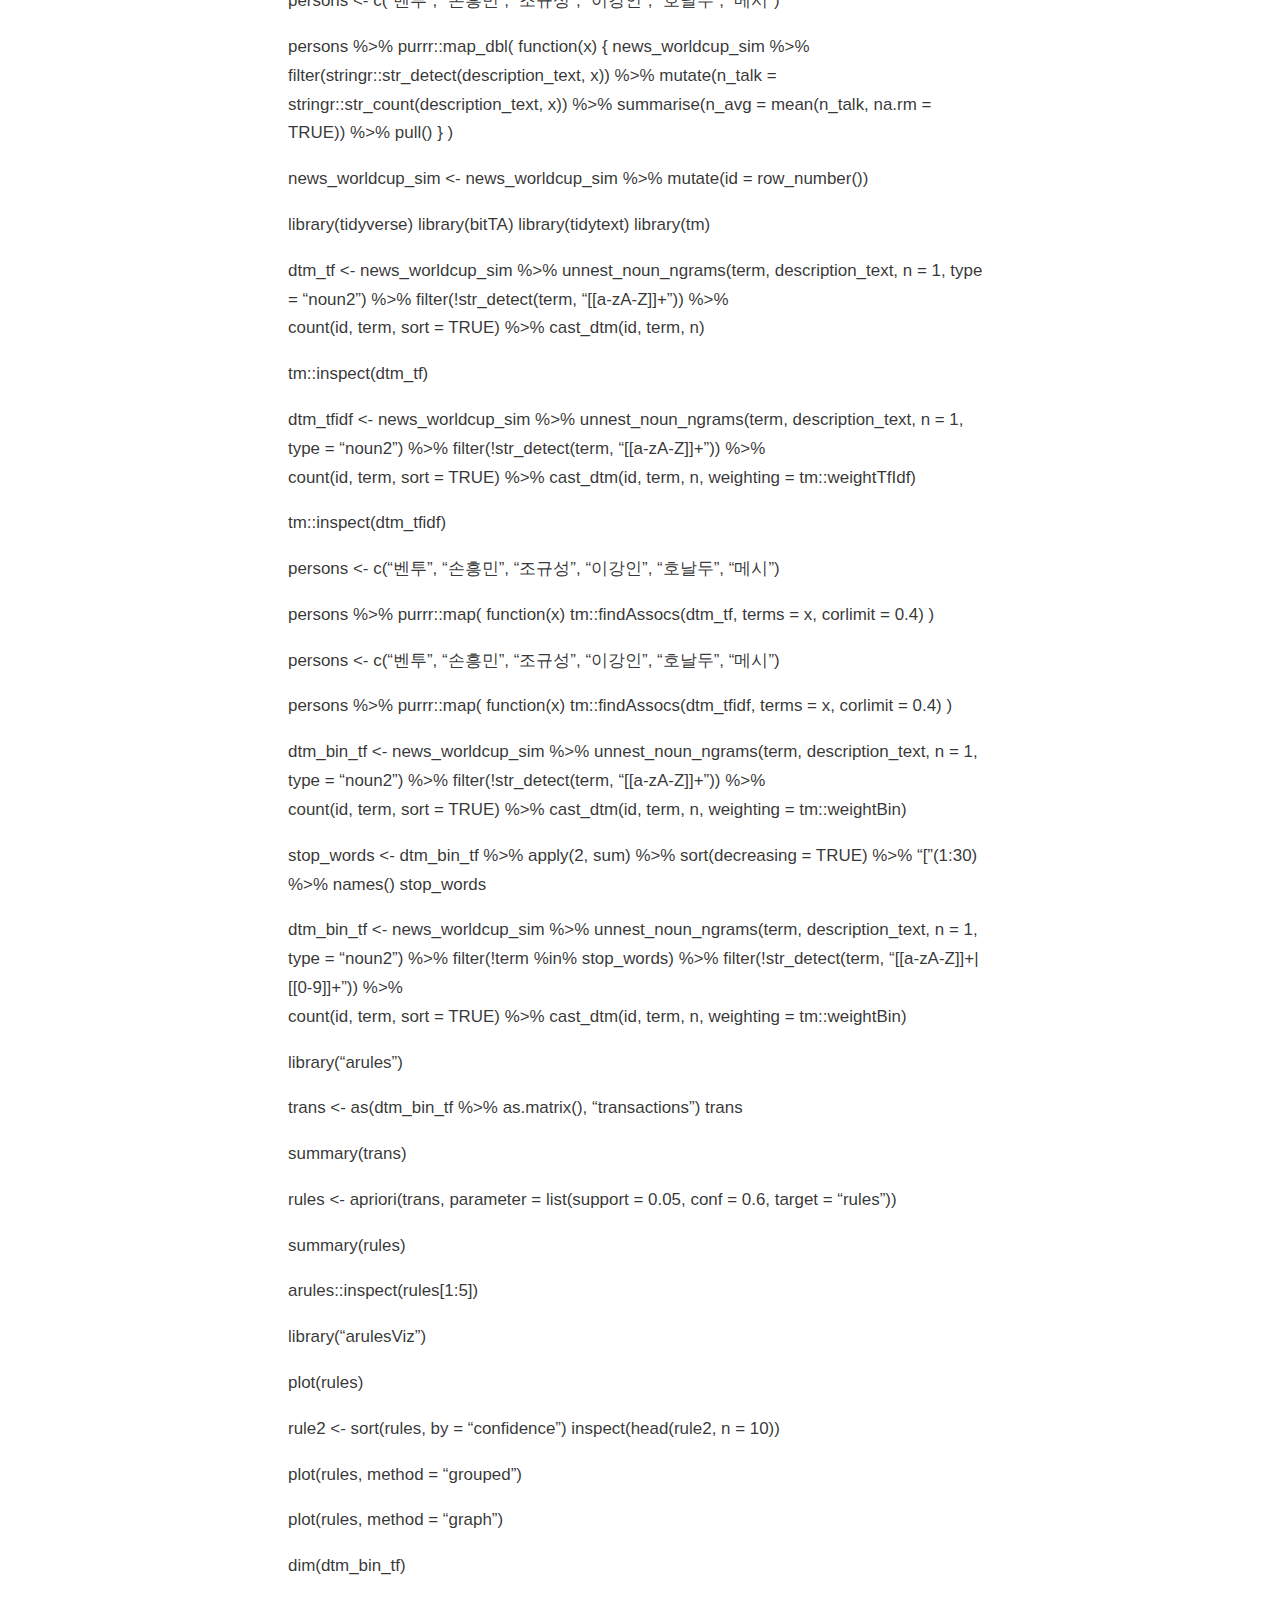
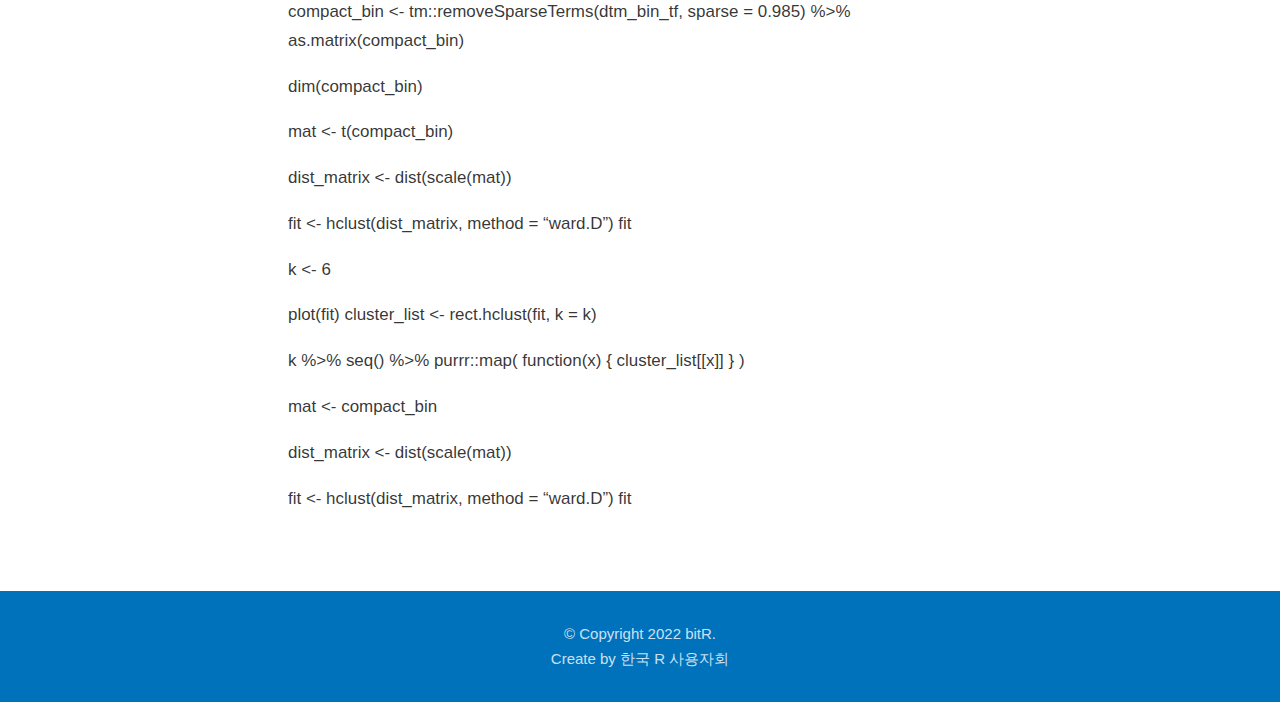
==== commit e8f2f154: "ㄷㅇㅇ" ====
--- a/docs/classifier_bert.html
+++ b/docs/classifier_bert.html
@@ -2597,7 +2597,7 @@
 </div>
 –
 <div class="layout-chunk" data-layout="l-body">
-<pre><code>* 검색된 총 기사 건수는 2750034건입니다.
+<pre><code>* 검색된 총 기사 건수는 2750038건입니다.
 - (100/1000)건 호출을 진행합니다.
 - (200/1000)건 호출을 진행합니다.
 - (300/1000)건 호출을 진행합니다.
